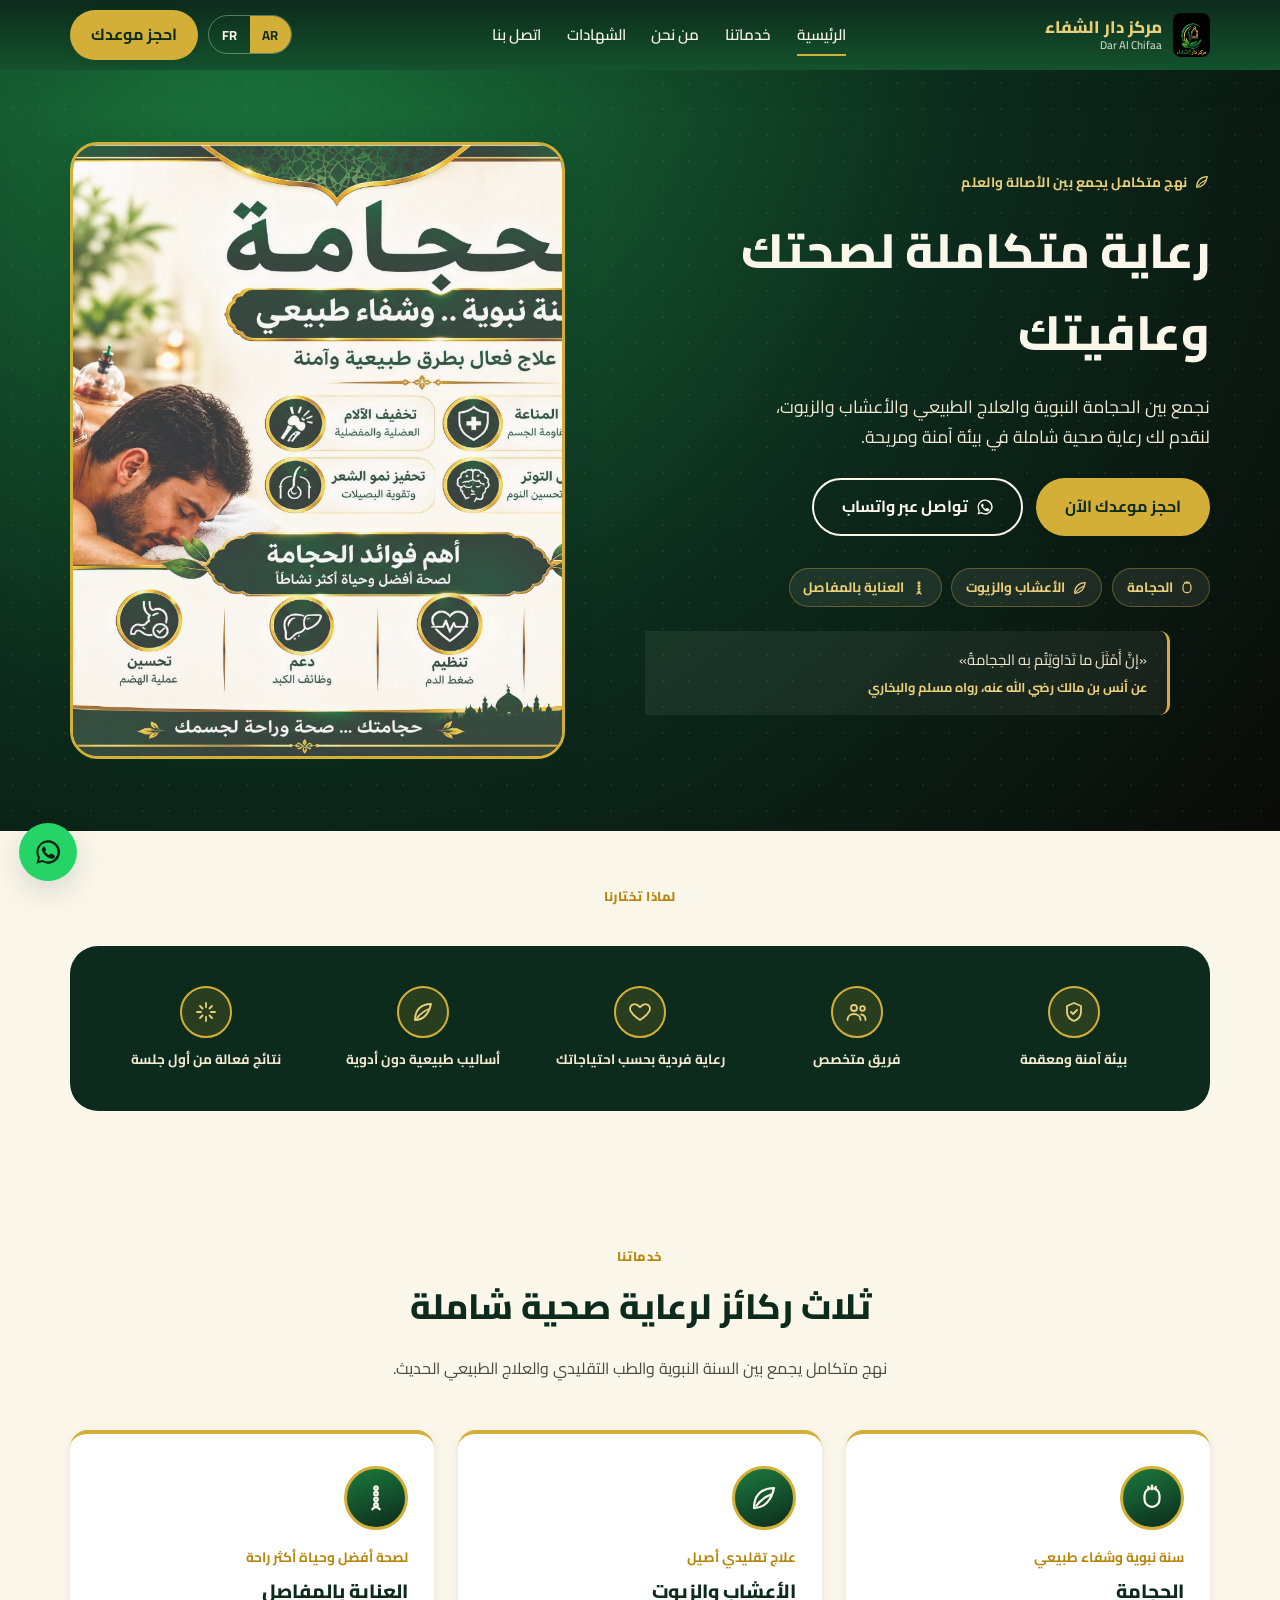
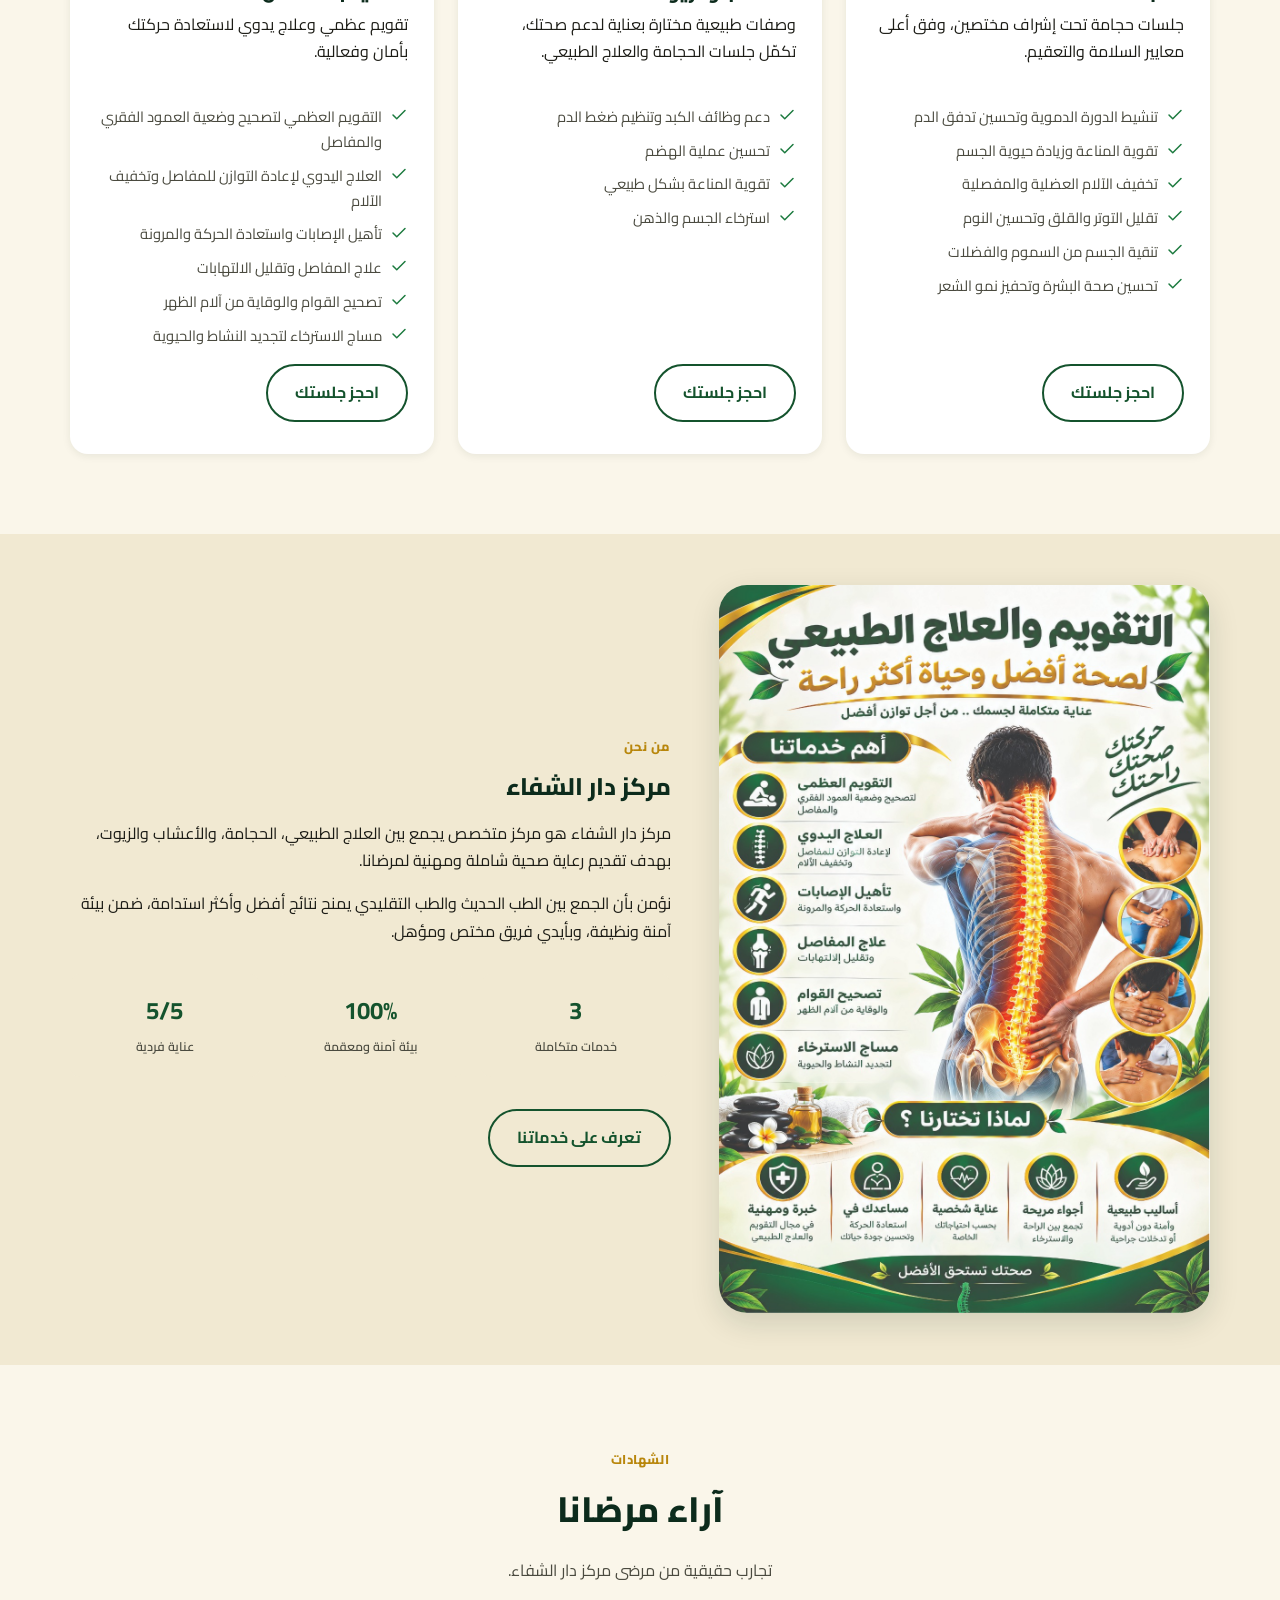
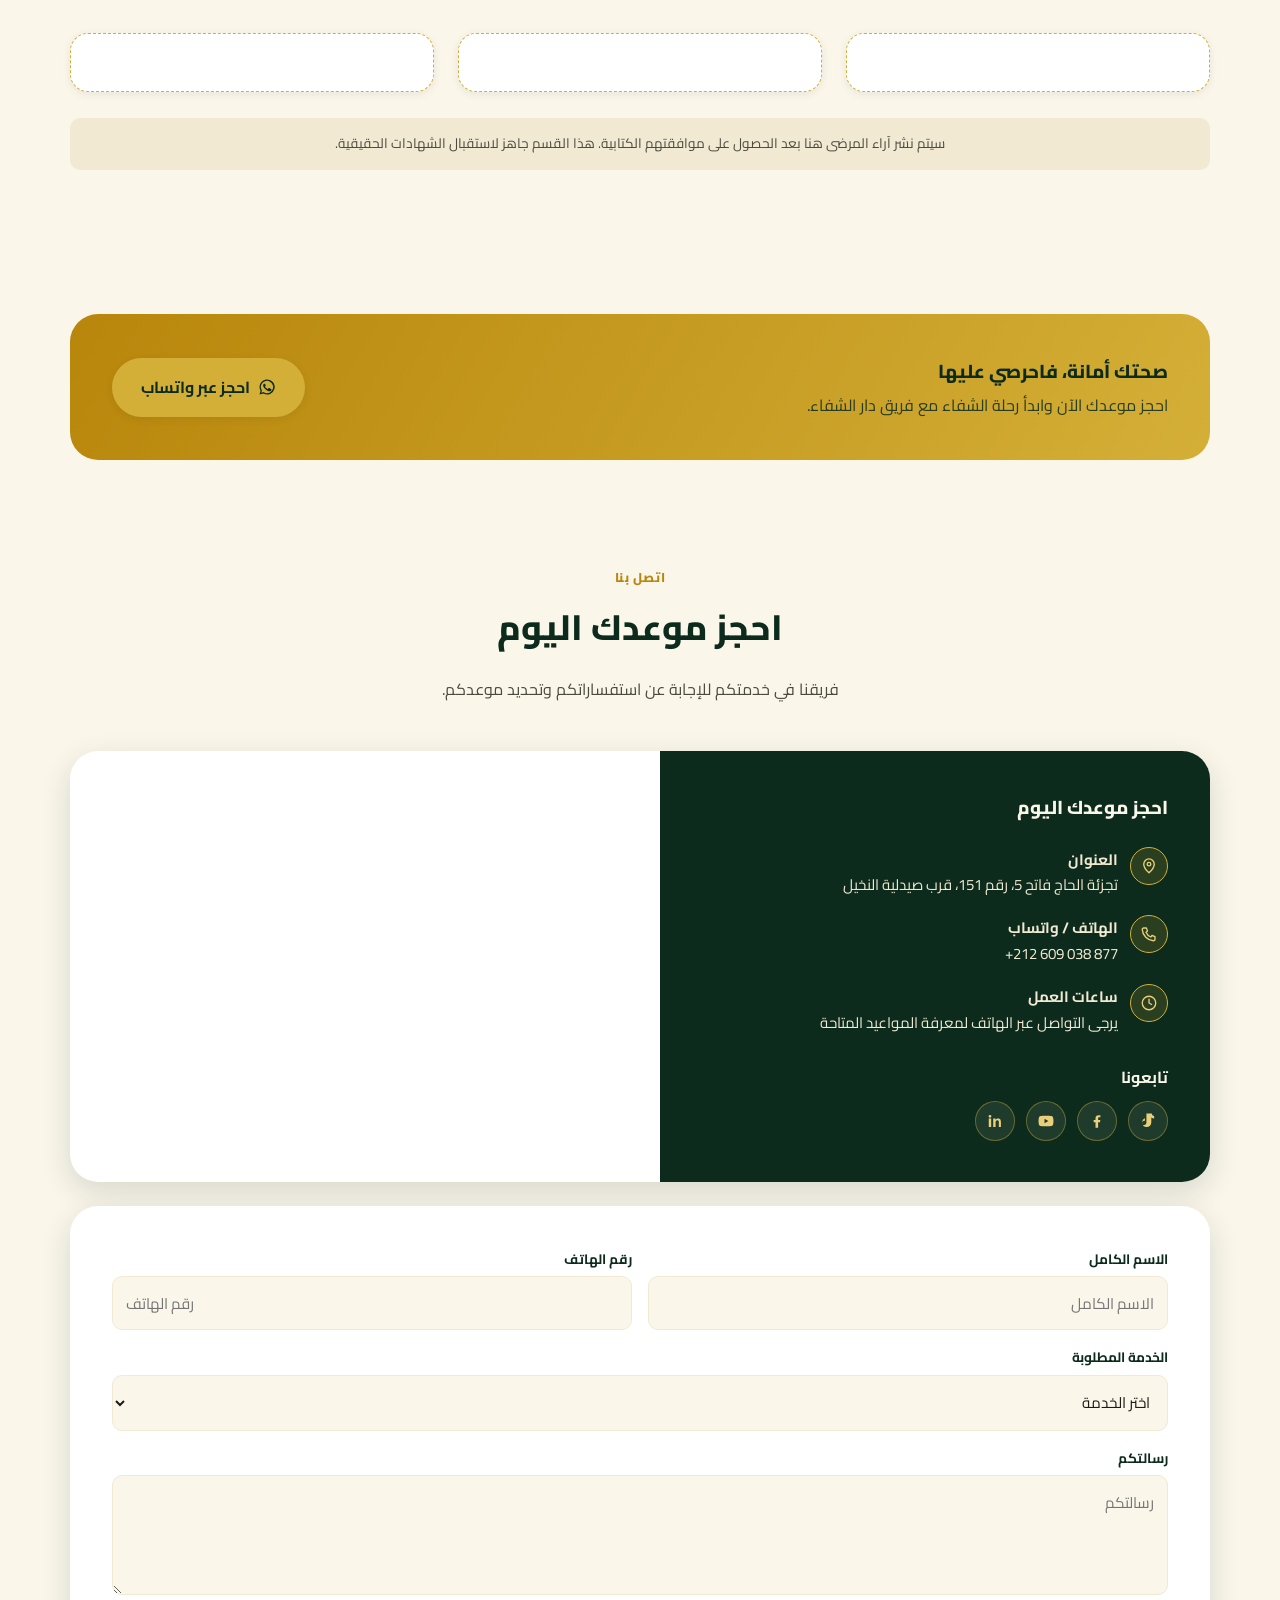
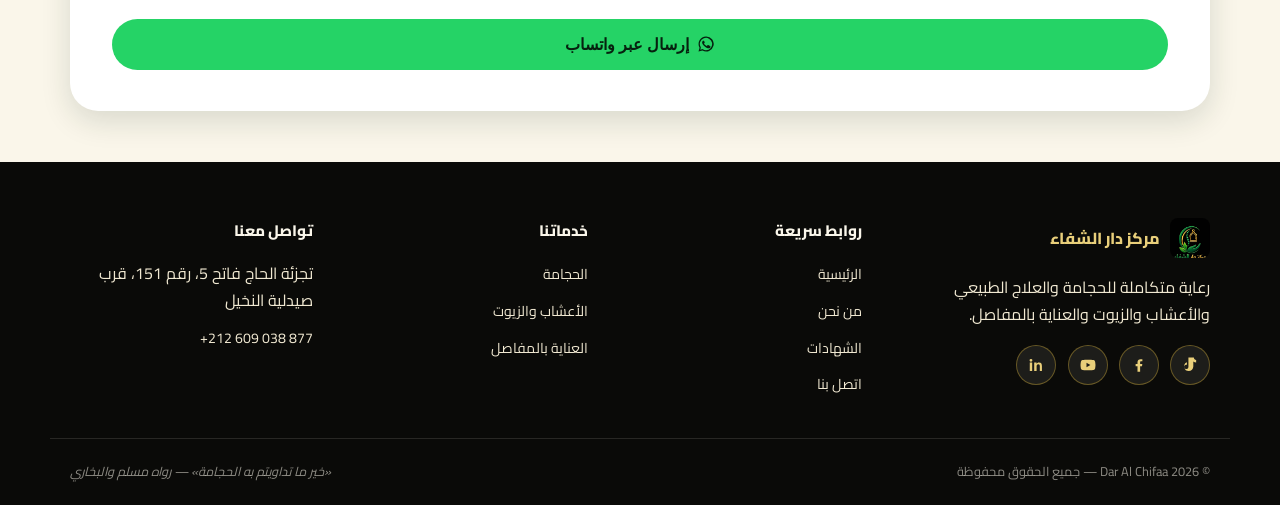
==== index.html @ 3cba0235 "Site vitrine Dar Al Chifaa — v1 bilingue AR/FR - index.html : page unique, AR par défaut (RTL) / FR " ====
<!doctype html>
<html lang="ar" dir="rtl">
<head>
<meta charset="UTF-8">
<meta name="viewport" content="width=device-width, initial-scale=1">
<title>مركز دار الشفاء | حجامة، علاج طبيعي، أعشاب وزيوت</title>
<meta name="description" content="مركز دار الشفاء – رعاية متكاملة للحجامة والعلاج الطبيعي والأعشاب والزيوت والعناية بالمفاصل. احجز موعدك اليوم.">
<meta name="theme-color" content="#0c2b1c">
<link rel="canonical" href="https://dar-alchifaa.ma/">
<link rel="icon" type="image/png" href="assets/img/logo-icon.png">
<link rel="apple-touch-icon" href="assets/img/logo-icon.png">

<!-- Open Graph -->
<meta property="og:type" content="business.business">
<meta property="og:title" content="مركز دار الشفاء | Centre Dar Al Chifaa">
<meta property="og:description" content="حجامة، علاج طبيعي، أعشاب وزيوت، عناية بالمفاصل — Hijama, thérapie naturelle, herbes & huiles, soin des articulations.">
<meta property="og:image" content="https://dar-alchifaa.ma/assets/img/logo-dar-alchifaa.png">
<meta property="og:url" content="https://dar-alchifaa.ma/">
<meta property="og:locale" content="ar_MA">
<meta property="og:locale:alternate" content="fr_MA">

<link rel="preconnect" href="https://fonts.googleapis.com">
<link rel="preconnect" href="https://fonts.gstatic.com" crossorigin>
<link href="https://fonts.googleapis.com/css2?family=Cairo:wght@500;600;700;800&family=Tajawal:wght@500;700;800&family=Poppins:wght@500;600;700;800&display=swap" rel="stylesheet">

<link rel="stylesheet" href="assets/css/style.css">
</head>
<body>

<!-- Sprite d'icônes SVG (utilisées via <use>) -->
<svg width="0" height="0" style="position:absolute" aria-hidden="true">
  <defs>
    <symbol id="ic-leaf" viewBox="0 0 24 24" fill="none" stroke="currentColor" stroke-width="1.8" stroke-linecap="round" stroke-linejoin="round"><path d="M4 20c8 0 14-6 16-16C10 4 4 10 4 20Z"/><path d="M6 18c3-4 7-7 12-9"/></symbol>
    <symbol id="ic-cup" viewBox="0 0 24 24" fill="none" stroke="currentColor" stroke-width="1.8" stroke-linecap="round" stroke-linejoin="round"><path d="M6 10a6 6 0 0 1 12 0v3a6 6 0 0 1-12 0v-3Z"/><path d="M9 3v2M15 3v2M12 2v3"/></symbol>
    <symbol id="ic-spine" viewBox="0 0 24 24" fill="none" stroke="currentColor" stroke-width="1.8" stroke-linecap="round"><circle cx="12" cy="4" r="1.4"/><circle cx="12" cy="8.5" r="1.4"/><circle cx="12" cy="13" r="1.4"/><circle cx="12" cy="17.5" r="1.4"/><path d="M9 21c1-1.2 2-1.7 3-1.7s2 .5 3 1.7"/></symbol>
    <symbol id="ic-shield" viewBox="0 0 24 24" fill="none" stroke="currentColor" stroke-width="1.8" stroke-linecap="round" stroke-linejoin="round"><path d="M12 3l7 3v6c0 4.5-3 7.5-7 9-4-1.5-7-4.5-7-9V6l7-3Z"/><path d="M9 12l2 2 4-4"/></symbol>
    <symbol id="ic-team" viewBox="0 0 24 24" fill="none" stroke="currentColor" stroke-width="1.8" stroke-linecap="round" stroke-linejoin="round"><circle cx="9" cy="8" r="3"/><path d="M2.5 20c0-3.6 2.9-6 6.5-6s6.5 2.4 6.5 6"/><circle cx="17.5" cy="8.5" r="2.3"/><path d="M16 14.3c2.8.4 4.5 2.4 4.5 5.7"/></symbol>
    <symbol id="ic-heart" viewBox="0 0 24 24" fill="none" stroke="currentColor" stroke-width="1.8" stroke-linecap="round" stroke-linejoin="round"><path d="M12 20s-7-4.4-9.3-8.8C1.2 8 2.6 4.8 6 4.2c2-.4 3.7.6 6 3 2.3-2.4 4-3.4 6-3 3.4.6 4.8 3.8 3.3 7-2.3 4.4-9.3 8.8-9.3 8.8Z"/></symbol>
    <symbol id="ic-spark" viewBox="0 0 24 24" fill="none" stroke="currentColor" stroke-width="1.8" stroke-linecap="round" stroke-linejoin="round"><path d="M12 3v4M12 17v4M3 12h4M17 12h4M6 6l2.5 2.5M15.5 15.5 18 18M18 6l-2.5 2.5M8.5 15.5 6 18"/></symbol>
    <symbol id="ic-pin" viewBox="0 0 24 24" fill="none" stroke="currentColor" stroke-width="1.8" stroke-linecap="round" stroke-linejoin="round"><path d="M12 21s7-6.3 7-11.5A7 7 0 0 0 5 9.5C5 14.7 12 21 12 21Z"/><circle cx="12" cy="9.5" r="2.4"/></symbol>
    <symbol id="ic-phone" viewBox="0 0 24 24" fill="none" stroke="currentColor" stroke-width="1.8" stroke-linecap="round" stroke-linejoin="round"><path d="M5 4h3.5l1.5 4-2 1.6a12 12 0 0 0 6.4 6.4l1.6-2 4 1.5V19a2 2 0 0 1-2.2 2C10 20.5 3.5 14 3 6.2A2 2 0 0 1 5 4Z"/></symbol>
    <symbol id="ic-clock" viewBox="0 0 24 24" fill="none" stroke="currentColor" stroke-width="1.8" stroke-linecap="round" stroke-linejoin="round"><circle cx="12" cy="12" r="9"/><path d="M12 7v5l3.5 2"/></symbol>
    <symbol id="ic-check" viewBox="0 0 24 24" fill="none" stroke="currentColor" stroke-width="2" stroke-linecap="round" stroke-linejoin="round"><path d="M20 6 9 17l-5-5"/></symbol>
    <symbol id="ic-whatsapp" viewBox="0 0 24 24" fill="currentColor"><path d="M12 2a10 10 0 0 0-8.6 15L2 22l5.2-1.4A10 10 0 1 0 12 2Zm0 18.2a8.1 8.1 0 0 1-4.2-1.2l-.3-.2-3.1.8.8-3-.2-.3A8.2 8.2 0 1 1 12 20.2Zm4.5-6.1c-.2-.1-1.5-.7-1.7-.8-.2-.1-.4-.1-.6.1-.2.2-.7.8-.8 1-.2.2-.3.2-.5.1a6.7 6.7 0 0 1-2-1.2 7.4 7.4 0 0 1-1.4-1.7c-.1-.2 0-.4.1-.5l.4-.4.3-.4c.1-.1.1-.3 0-.4-.1-.1-.6-1.4-.8-1.9-.2-.5-.4-.4-.6-.4h-.5c-.2 0-.5.1-.7.3-.2.2-.9.9-.9 2.2s1 2.6 1.1 2.7c.1.2 2 3 4.7 4.2.7.3 1.2.5 1.6.6.7.2 1.3.2 1.8.1.5-.1 1.5-.6 1.8-1.2.2-.6.2-1.1.2-1.2-.1-.1-.3-.2-.5-.3Z"/></symbol>
    <symbol id="ic-tiktok" viewBox="0 0 24 24" fill="currentColor"><path d="M14 2h3.1c.2 1.7 1.4 3.1 3.1 3.4v3.1c-1.4 0-2.7-.4-3.8-1.2v6.6c0 3.3-2.7 6-6 6a6 6 0 0 1-2.5-11.5v3.4a2.8 2.8 0 1 0 2 2.7V2Z"/></symbol>
    <symbol id="ic-facebook" viewBox="0 0 24 24" fill="currentColor"><path d="M13.5 21v-7.5H16l.4-3H13.5V8.4c0-.9.2-1.5 1.5-1.5H16.5V4.3C16.2 4.3 15.2 4.2 14 4.2c-2.4 0-4 1.5-4 4.2V10.5H7.5v3H10V21h3.5Z"/></symbol>
    <symbol id="ic-youtube" viewBox="0 0 24 24" fill="currentColor"><path d="M21.5 7.5a3 3 0 0 0-2.1-2.1C17.6 5 12 5 12 5s-5.6 0-7.4.4A3 3 0 0 0 2.5 7.5 31 31 0 0 0 2 12a31 31 0 0 0 .5 4.5 3 3 0 0 0 2.1 2.1C6.4 19 12 19 12 19s5.6 0 7.4-.4a3 3 0 0 0 2.1-2.1A31 31 0 0 0 22 12a31 31 0 0 0-.5-4.5ZM10 15V9l5.2 3-5.2 3Z"/></symbol>
    <symbol id="ic-linkedin" viewBox="0 0 24 24" fill="currentColor"><path d="M6.9 8.6H3.7V20h3.2V8.6ZM5.3 3.9a1.9 1.9 0 1 0 0 3.8 1.9 1.9 0 0 0 0-3.8ZM20.3 20h-3.2v-5.9c0-1.4 0-3.2-2-3.2s-2.3 1.5-2.3 3.1V20H9.6V8.6h3.1v1.6h.1c.4-.8 1.5-1.7 3.1-1.7 3.4 0 4 2.2 4 5.1V20Z"/></symbol>
  </defs>
</svg>

<header class="site-header">
  <div class="container header-inner">
    <a class="brand" href="#home">
      <img src="assets/img/logo-dar-alchifaa.png" alt="مركز دار الشفاء — Dar Al Chifaa" width="44" height="44" style="object-fit:cover">
      <span class="brand-name">مركز دار الشفاء<small>Dar Al Chifaa</small></span>
    </a>

    <nav class="main-nav" id="main-nav">
      <a href="#home" data-i18n="nav.home">الرئيسية</a>
      <a href="#services" data-i18n="nav.services">خدماتنا</a>
      <a href="#about" data-i18n="nav.about">من نحن</a>
      <a href="#testimonials" data-i18n="nav.testimonials">الشهادات</a>
      <a href="#contact" data-i18n="nav.contact">اتصل بنا</a>
    </nav>

    <div class="header-actions">
      <div class="lang-switch" role="group" aria-label="Language / اللغة">
        <button type="button" data-lang="ar">AR</button>
        <button type="button" data-lang="fr">FR</button>
      </div>
      <a class="btn btn-primary" style="padding:.6em 1.2em" href="#contact" data-i18n="nav.book">احجز موعدك</a>
      <button class="nav-toggle" id="nav-toggle" aria-label="Menu" aria-expanded="false" aria-controls="main-nav">☰</button>
    </div>
  </div>
</header>

<main>

  <!-- ============ HERO ============ -->
  <section id="home" class="hero">
    <div class="container hero-grid">
      <div>
        <span class="hero-eyebrow">
          <svg width="16" height="16"><use href="#ic-leaf"/></svg>
          <span data-i18n="hero.eyebrow">نهج متكامل يجمع بين الأصالة والعلم</span>
        </span>
        <h1 data-i18n="hero.title">رعاية متكاملة لصحتك وعافيتك</h1>
        <p class="lede" data-i18n="hero.lede">نجمع بين الحجامة النبوية والعلاج الطبيعي والأعشاب والزيوت، لنقدم لك رعاية صحية شاملة في بيئة آمنة ومريحة.</p>

        <div class="hero-cta">
          <a class="btn btn-primary" href="#contact" data-i18n="hero.cta.book">احجز موعدك الآن</a>
          <a class="btn btn-outline" href="https://wa.me/212609038877" target="_blank" rel="noopener">
            <svg width="18" height="18"><use href="#ic-whatsapp"/></svg>
            <span data-i18n="hero.cta.whatsapp">تواصل عبر واتساب</span>
          </a>
        </div>

        <div class="hero-pillars">
          <a class="pillar-chip" href="#service-hijama"><svg width="16" height="16"><use href="#ic-cup"/></svg><span data-i18n="hero.pillar1">الحجامة</span></a>
          <a class="pillar-chip" href="#service-herbs"><svg width="16" height="16"><use href="#ic-leaf"/></svg><span data-i18n="hero.pillar2">الأعشاب والزيوت</span></a>
          <a class="pillar-chip" href="#service-joints"><svg width="16" height="16"><use href="#ic-spine"/></svg><span data-i18n="hero.pillar3">العناية بالمفاصل</span></a>
        </div>

        <blockquote class="hero-quote reveal">
          <span data-i18n="hero.quote">«إنَّ أَمْثَلَ ما تَدَاوَيْتُم به الحِجامةُ»</span>
          <cite data-i18n="hero.quote.cite">عن أنس بن مالك رضي الله عنه، رواه مسلم والبخاري</cite>
        </blockquote>
      </div>

      <div class="hero-media reveal">
        <img src="assets/img/hero-hijama.jpg" alt="جلسة حجامة في مركز دار الشفاء">
      </div>
    </div>
  </section>

  <!-- ============ VALEURS / POURQUOI NOUS CHOISIR ============ -->
  <section class="section-tight">
    <div class="container">
      <div class="section-head reveal" style="margin-bottom:1.8rem">
        <span class="eyebrow" data-i18n="values.title">لماذا تختارنا</span>
      </div>
      <div class="values-strip reveal">
        <div class="value-item"><span class="ic"><svg width="24" height="24"><use href="#ic-shield"/></svg></span><span data-i18n="values.1">بيئة آمنة ومعقمة</span></div>
        <div class="value-item"><span class="ic"><svg width="24" height="24"><use href="#ic-team"/></svg></span><span data-i18n="values.2">فريق متخصص</span></div>
        <div class="value-item"><span class="ic"><svg width="24" height="24"><use href="#ic-heart"/></svg></span><span data-i18n="values.3">رعاية فردية بحسب احتياجاتك</span></div>
        <div class="value-item"><span class="ic"><svg width="24" height="24"><use href="#ic-leaf"/></svg></span><span data-i18n="values.4">أساليب طبيعية دون أدوية</span></div>
        <div class="value-item"><span class="ic"><svg width="24" height="24"><use href="#ic-spark"/></svg></span><span data-i18n="values.5">نتائج فعالة من أول جلسة</span></div>
      </div>
    </div>
  </section>

  <!-- ============ SERVICES / 3 PILIERS ============ -->
  <section id="services">
    <div class="container">
      <div class="section-head reveal">
        <span class="eyebrow" data-i18n="services.eyebrow">خدماتنا</span>
        <h2 data-i18n="services.title">ثلاث ركائز لرعاية صحية شاملة</h2>
        <p data-i18n="services.lede">نهج متكامل يجمع بين السنة النبوية والطب التقليدي والعلاج الطبيعي الحديث.</p>
      </div>

      <div class="pillars-grid">
        <!-- Hijama -->
        <article class="pillar-card reveal" id="service-hijama">
          <span class="pillar-icon"><svg width="30" height="30"><use href="#ic-cup"/></svg></span>
          <div>
            <div class="pillar-tagline" data-i18n="service.hijama.tagline">سنة نبوية وشفاء طبيعي</div>
            <h3 data-i18n="service.hijama.title">الحجامة</h3>
            <p data-i18n="service.hijama.desc">جلسات حجامة تحت إشراف مختصين، وفق أعلى معايير السلامة والتعقيم.</p>
          </div>
          <ul class="benefit-list">
            <li><svg><use href="#ic-check"/></svg><span data-i18n="service.hijama.b1">تنشيط الدورة الدموية وتحسين تدفق الدم</span></li>
            <li><svg><use href="#ic-check"/></svg><span data-i18n="service.hijama.b2">تقوية المناعة وزيادة حيوية الجسم</span></li>
            <li><svg><use href="#ic-check"/></svg><span data-i18n="service.hijama.b3">تخفيف الآلام العضلية والمفصلية</span></li>
            <li><svg><use href="#ic-check"/></svg><span data-i18n="service.hijama.b4">تقليل التوتر والقلق وتحسين النوم</span></li>
            <li><svg><use href="#ic-check"/></svg><span data-i18n="service.hijama.b5">تنقية الجسم من السموم والفضلات</span></li>
            <li><svg><use href="#ic-check"/></svg><span data-i18n="service.hijama.b6">تحسين صحة البشرة وتحفيز نمو الشعر</span></li>
          </ul>
          <a class="btn btn-outline-dark" href="#contact" data-i18n="service.cta">احجز جلستك</a>
        </article>

        <!-- Herbes & huiles -->
        <article class="pillar-card reveal" id="service-herbs">
          <span class="pillar-icon"><svg width="30" height="30"><use href="#ic-leaf"/></svg></span>
          <div>
            <div class="pillar-tagline" data-i18n="service.herbs.tagline">علاج تقليدي أصيل</div>
            <h3 data-i18n="service.herbs.title">الأعشاب والزيوت</h3>
            <p data-i18n="service.herbs.desc">وصفات طبيعية مختارة بعناية لدعم صحتك، تكمّل جلسات الحجامة والعلاج الطبيعي.</p>
          </div>
          <ul class="benefit-list">
            <li><svg><use href="#ic-check"/></svg><span data-i18n="service.herbs.b1">دعم وظائف الكبد وتنظيم ضغط الدم</span></li>
            <li><svg><use href="#ic-check"/></svg><span data-i18n="service.herbs.b2">تحسين عملية الهضم</span></li>
            <li><svg><use href="#ic-check"/></svg><span data-i18n="service.herbs.b3">تقوية المناعة بشكل طبيعي</span></li>
            <li><svg><use href="#ic-check"/></svg><span data-i18n="service.herbs.b4">استرخاء الجسم والذهن</span></li>
          </ul>
          <a class="btn btn-outline-dark" href="#contact" data-i18n="service.cta">احجز جلستك</a>
        </article>

        <!-- Soin des articulations -->
        <article class="pillar-card reveal" id="service-joints">
          <span class="pillar-icon"><svg width="30" height="30"><use href="#ic-spine"/></svg></span>
          <div>
            <div class="pillar-tagline" data-i18n="service.joints.tagline">لصحة أفضل وحياة أكثر راحة</div>
            <h3 data-i18n="service.joints.title">العناية بالمفاصل</h3>
            <p data-i18n="service.joints.desc">تقويم عظمي وعلاج يدوي لاستعادة حركتك بأمان وفعالية.</p>
          </div>
          <ul class="benefit-list">
            <li><svg><use href="#ic-check"/></svg><span data-i18n="service.joints.b1">التقويم العظمي لتصحيح وضعية العمود الفقري والمفاصل</span></li>
            <li><svg><use href="#ic-check"/></svg><span data-i18n="service.joints.b2">العلاج اليدوي لإعادة التوازن للمفاصل وتخفيف الآلام</span></li>
            <li><svg><use href="#ic-check"/></svg><span data-i18n="service.joints.b3">تأهيل الإصابات واستعادة الحركة والمرونة</span></li>
            <li><svg><use href="#ic-check"/></svg><span data-i18n="service.joints.b4">علاج المفاصل وتقليل الالتهابات</span></li>
            <li><svg><use href="#ic-check"/></svg><span data-i18n="service.joints.b5">تصحيح القوام والوقاية من آلام الظهر</span></li>
            <li><svg><use href="#ic-check"/></svg><span data-i18n="service.joints.b6">مساج الاسترخاء لتجديد النشاط والحيوية</span></li>
          </ul>
          <a class="btn btn-outline-dark" href="#contact" data-i18n="service.cta">احجز جلستك</a>
        </article>
      </div>
    </div>
  </section>

  <!-- ============ À PROPOS ============ -->
  <section id="about" class="section-tight" style="background:var(--c-cream-dark)">
    <div class="container about-grid">
      <div class="about-media reveal">
        <img src="assets/img/articulations-services.jpg" alt="خدمات العلاج الطبيعي والتقويم في مركز دار الشفاء">
      </div>
      <div class="reveal">
        <span class="eyebrow" data-i18n="about.eyebrow">من نحن</span>
        <h2 data-i18n="about.title">مركز دار الشفاء</h2>
        <p data-i18n="about.p1">مركز دار الشفاء هو مركز متخصص يجمع بين العلاج الطبيعي، الحجامة، والأعشاب والزيوت، بهدف تقديم رعاية صحية شاملة ومهنية لمرضانا.</p>
        <p data-i18n="about.p2">نؤمن بأن الجمع بين الطب الحديث والطب التقليدي يمنح نتائج أفضل وأكثر استدامة، ضمن بيئة آمنة ونظيفة، وبأيدي فريق مختص ومؤهل.</p>
        <div class="about-stats">
          <div class="stat"><b data-i18n="about.stat1.n">3</b><span data-i18n="about.stat1.l">خدمات متكاملة</span></div>
          <div class="stat"><b data-i18n="about.stat2.n">100%</b><span data-i18n="about.stat2.l">بيئة آمنة ومعقمة</span></div>
          <div class="stat"><b data-i18n="about.stat3.n">5/5</b><span data-i18n="about.stat3.l">عناية فردية</span></div>
        </div>
        <a class="btn btn-outline-dark mt-2" href="#services" data-i18n="about.cta">تعرف على خدماتنا</a>
      </div>
    </div>
  </section>

  <!-- ============ TÉMOIGNAGES ============ -->
  <section id="testimonials">
    <div class="container">
      <div class="section-head reveal">
        <span class="eyebrow" data-i18n="testimonials.eyebrow">الشهادات</span>
        <h2 data-i18n="testimonials.title">آراء مرضانا</h2>
        <p data-i18n="testimonials.lede">تجارب حقيقية من مرضى مركز دار الشفاء.</p>
      </div>
      <div class="testimonials-grid">
        <div class="testimonial-card reveal" style="border:1.5px dashed var(--c-gold-500)"></div>
        <div class="testimonial-card reveal" style="border:1.5px dashed var(--c-gold-500)"></div>
        <div class="testimonial-card reveal" style="border:1.5px dashed var(--c-gold-500)"></div>
      </div>
      <p class="testimonial-note reveal" data-i18n="testimonials.note">سيتم نشر آراء المرضى هنا بعد الحصول على موافقتهم الكتابية. هذا القسم جاهز لاستقبال الشهادات الحقيقية.</p>
    </div>
  </section>

  <!-- ============ CTA BAND ============ -->
  <section class="section-tight">
    <div class="container">
      <div class="cta-band reveal">
        <div>
          <h3 data-i18n="cta.title">صحتك أمانة، فاحرصي عليها</h3>
          <p data-i18n="cta.lede">احجز موعدك الآن وابدأ رحلة الشفاء مع فريق دار الشفاء.</p>
        </div>
        <a class="btn btn-primary" href="https://wa.me/212609038877" target="_blank" rel="noopener">
          <svg width="18" height="18"><use href="#ic-whatsapp"/></svg>
          <span data-i18n="cta.button">احجز عبر واتساب</span>
        </a>
      </div>
    </div>
  </section>

  <!-- ============ CONTACT ============ -->
  <section id="contact" class="section-tight">
    <div class="container">
      <div class="section-head reveal">
        <span class="eyebrow" data-i18n="contact.eyebrow">اتصل بنا</span>
        <h2 data-i18n="contact.title">احجز موعدك اليوم</h2>
        <p data-i18n="contact.lede">فريقنا في خدمتكم للإجابة عن استفساراتكم وتحديد موعدكم.</p>
      </div>

      <div class="contact-wrap reveal">
        <div class="contact-info">
          <h3 data-i18n="contact.title">احجز موعدك اليوم</h3>
          <ul class="contact-list">
            <li>
              <span class="ic"><svg width="18" height="18"><use href="#ic-pin"/></svg></span>
              <span>
                <strong data-i18n="contact.address.label">العنوان</strong><br>
                <span data-i18n="contact.address.value">تجزئة الحاج فاتح 5، رقم 151، قرب صيدلية النخيل</span>
              </span>
            </li>
            <li>
              <span class="ic"><svg width="18" height="18"><use href="#ic-phone"/></svg></span>
              <span>
                <strong data-i18n="contact.phone.label">الهاتف / واتساب</strong><br>
                <a href="tel:+212609038877" dir="ltr" style="display:inline-block">+212 609 038 877</a>
              </span>
            </li>
            <li>
              <span class="ic"><svg width="18" height="18"><use href="#ic-clock"/></svg></span>
              <span>
                <strong data-i18n="contact.hours.label">ساعات العمل</strong><br>
                <span data-i18n="contact.hours.value">يرجى التواصل عبر الهاتف لمعرفة المواعيد المتاحة</span>
              </span>
            </li>
          </ul>
          <strong data-i18n="contact.follow" style="display:block;margin-bottom:.6em;color:var(--c-cream)">تابعونا</strong>
          <div class="social-row">
            <a href="#" aria-label="TikTok"><svg width="18" height="18"><use href="#ic-tiktok"/></svg></a>
            <a href="#" aria-label="Facebook"><svg width="18" height="18"><use href="#ic-facebook"/></svg></a>
            <a href="#" aria-label="YouTube"><svg width="18" height="18"><use href="#ic-youtube"/></svg></a>
            <a href="#" aria-label="LinkedIn"><svg width="18" height="18"><use href="#ic-linkedin"/></svg></a>
          </div>
        </div>

        <div class="contact-map">
          <iframe
            title="Dar Al Chifaa — carte"
            src="https://www.google.com/maps?q=%D8%AA%D8%AC%D8%B2%D8%A6%D8%A9%20%D8%A7%D9%84%D8%AD%D8%A7%D8%AC%20%D9%81%D8%A7%D8%AA%D8%AD%205%2C%20151%2C%20%D9%82%D8%B1%D8%A8%20%D8%B5%D9%8A%D8%AF%D9%84%D9%8A%D8%A9%20%D8%A7%D9%84%D9%86%D8%AE%D9%8A%D9%84&output=embed"
            loading="lazy" referrerpolicy="no-referrer-when-downgrade"></iframe>
        </div>
      </div>

      <div class="contact-wrap reveal" style="margin-top:1.5rem;grid-template-columns:1fr">
        <form class="contact-form" id="contact-form">
          <div class="form-row two">
            <div>
              <label data-i18n="contact.form.name">الاسم الكامل</label>
              <input type="text" name="name" required data-i18n-attr='{"placeholder":"contact.form.name"}'>
            </div>
            <div>
              <label data-i18n="contact.form.phone">رقم الهاتف</label>
              <input type="tel" name="phone" required data-i18n-attr='{"placeholder":"contact.form.phone"}'>
            </div>
          </div>
          <div class="form-row">
            <div>
              <label data-i18n="contact.form.service">الخدمة المطلوبة</label>
              <select name="service">
                <option value="" data-i18n="contact.form.service.opt0">اختر الخدمة</option>
                <option value="hijama" data-i18n="contact.form.service.opt1">الحجامة</option>
                <option value="herbs" data-i18n="contact.form.service.opt2">الأعشاب والزيوت</option>
                <option value="joints" data-i18n="contact.form.service.opt3">العناية بالمفاصل</option>
              </select>
            </div>
          </div>
          <div class="form-row">
            <div>
              <label data-i18n="contact.form.message">رسالتكم</label>
              <textarea name="message" data-i18n-attr='{"placeholder":"contact.form.message"}'></textarea>
            </div>
          </div>
          <button type="submit" class="btn btn-whatsapp btn-block">
            <svg width="18" height="18"><use href="#ic-whatsapp"/></svg>
            <span data-i18n="contact.form.submit">إرسال عبر واتساب</span>
          </button>
        </form>
      </div>
    </div>
  </section>

</main>

<footer class="site-footer">
  <div class="container footer-grid">
    <div>
      <div class="footer-brand">
        <img src="assets/img/logo-dar-alchifaa.png" alt="مركز دار الشفاء" width="40" height="40" style="object-fit:cover;border-radius:8px">
        <span data-i18n="footer.about.title">مركز دار الشفاء</span>
      </div>
      <p data-i18n="footer.about.text">رعاية متكاملة للحجامة والعلاج الطبيعي والأعشاب والزيوت والعناية بالمفاصل.</p>
      <div class="social-row">
        <a href="#" aria-label="TikTok"><svg width="18" height="18"><use href="#ic-tiktok"/></svg></a>
        <a href="#" aria-label="Facebook"><svg width="18" height="18"><use href="#ic-facebook"/></svg></a>
        <a href="#" aria-label="YouTube"><svg width="18" height="18"><use href="#ic-youtube"/></svg></a>
        <a href="#" aria-label="LinkedIn"><svg width="18" height="18"><use href="#ic-linkedin"/></svg></a>
      </div>
    </div>
    <div class="footer-col">
      <h4 data-i18n="footer.links.title">روابط سريعة</h4>
      <ul>
        <li><a href="#home" data-i18n="nav.home">الرئيسية</a></li>
        <li><a href="#about" data-i18n="nav.about">من نحن</a></li>
        <li><a href="#testimonials" data-i18n="nav.testimonials">الشهادات</a></li>
        <li><a href="#contact" data-i18n="nav.contact">اتصل بنا</a></li>
      </ul>
    </div>
    <div class="footer-col">
      <h4 data-i18n="footer.services.title">خدماتنا</h4>
      <ul>
        <li><a href="#service-hijama" data-i18n="service.hijama.title">الحجامة</a></li>
        <li><a href="#service-herbs" data-i18n="service.herbs.title">الأعشاب والزيوت</a></li>
        <li><a href="#service-joints" data-i18n="service.joints.title">العناية بالمفاصل</a></li>
      </ul>
    </div>
    <div class="footer-col">
      <h4 data-i18n="footer.contact.title">تواصل معنا</h4>
      <ul>
        <li><span data-i18n="contact.address.value">تجزئة الحاج فاتح 5، رقم 151، قرب صيدلية النخيل</span></li>
        <li><a href="tel:+212609038877" dir="ltr">+212 609 038 877</a></li>
      </ul>
    </div>
  </div>
  <div class="container footer-bottom">
    <span>© <span id="current-year">2026</span> Dar Al Chifaa — <span data-i18n="footer.rights">جميع الحقوق محفوظة</span></span>
    <span data-i18n="footer.hadith" style="font-style:italic">«خير ما تداويتم به الحجامة» — رواه مسلم والبخاري</span>
  </div>
</footer>

<a class="wa-float" href="https://wa.me/212609038877" target="_blank" rel="noopener" aria-label="WhatsApp">
  <svg width="28" height="28"><use href="#ic-whatsapp"/></svg>
</a>

<script src="assets/js/i18n.js"></script>
<script src="assets/js/main.js"></script>
</body>
</html>
---- assets/css/style.css ----
/* =========================================================
   مركز دار الشفاء — Dar Al Chifaa — design system
   Vert foncé + doré + fond crème (charte du logo / carte de visite)
   ========================================================= */

:root{
  --c-green-900:#0c2b1c;
  --c-green-700:#14532d;
  --c-green-600:#1c7a3f;
  --c-green-500:#2f9e57;
  --c-gold-600:#b8860b;
  --c-gold-500:#d4af37;
  --c-gold-300:#e9cf7a;
  --c-cream:#faf6ea;
  --c-cream-dark:#f1e9d2;
  --c-ink:#1c1c16;
  --c-ink-soft:#4a4a3f;
  --c-white:#ffffff;
  --c-black:#0a0a08;

  --shadow-sm:0 2px 8px rgba(12,43,28,.08);
  --shadow-md:0 10px 30px rgba(12,43,28,.14);
  --radius-sm:10px;
  --radius-md:18px;
  --radius-lg:28px;

  --font-ar:'Cairo','Tajawal',system-ui,sans-serif;
  --font-fr:'Poppins','Inter',system-ui,sans-serif;

  --container:1180px;
}

*,*::before,*::after{box-sizing:border-box;min-width:0}
html{scroll-behavior:smooth}
html,body{overflow-x:hidden;width:100%}
body{
  margin:0;
  background:var(--c-cream);
  color:var(--c-ink);
  font-family:var(--font-ar);
  line-height:1.7;
  -webkit-font-smoothing:antialiased;
  overflow-wrap:break-word;
}
html[lang="fr"] body{font-family:var(--font-fr)}
img{max-width:100%;display:block}
a{color:inherit;text-decoration:none}
ul{margin:0;padding:0;list-style:none}
h1,h2,h3,h4{margin:0 0 .5em;font-weight:800;color:var(--c-green-900)}
p{margin:0 0 1em}
section{padding:5rem 0}
.section-tight{padding:3.2rem 0}
.container{width:100%;max-width:var(--container);margin-inline:auto;padding-inline:1.25rem}

/* RTL / LTR direction handled by [dir] on <html> */
[dir="ltr"] .icon-flip{transform:scaleX(-1)}

/* ---------- Buttons ---------- */
.btn{
  display:inline-flex;align-items:center;gap:.5em;
  padding:.85em 1.7em;border-radius:999px;
  font-weight:700;font-size:1rem;
  border:2px solid transparent;cursor:pointer;
  transition:transform .15s ease,box-shadow .15s ease,background .2s ease,color .2s ease;
  white-space:nowrap;
}
.btn:hover{transform:translateY(-2px)}
.btn-primary{background:var(--c-gold-500);color:var(--c-green-900);box-shadow:var(--shadow-sm)}
.btn-primary:hover{background:var(--c-gold-600);box-shadow:var(--shadow-md)}
.btn-outline{border-color:var(--c-cream);color:var(--c-cream)}
.btn-outline:hover{background:rgba(250,246,234,.12)}
.btn-outline-dark{border-color:var(--c-green-700);color:var(--c-green-700)}
.btn-outline-dark:hover{background:var(--c-green-700);color:var(--c-cream)}
.btn-whatsapp{background:#25D366;color:#06210f}
.btn-whatsapp:hover{background:#1ebe5a}
.btn-block{width:100%;justify-content:center}

/* ---------- Header ---------- */
.site-header{
  position:sticky;top:0;z-index:50;
  background:linear-gradient(180deg,var(--c-green-900),var(--c-green-700));
  box-shadow:var(--shadow-md);
}
.header-inner{display:flex;align-items:center;justify-content:space-between;gap:1rem;padding-block:.6rem}
.brand{display:flex;align-items:center;gap:.65rem;color:var(--c-cream)}
.brand img{height:44px;width:auto;border-radius:8px}
.brand-name{font-weight:800;font-size:1.05rem;line-height:1.25;color:var(--c-gold-300)}
.brand-name small{display:block;font-weight:600;font-size:.7rem;color:var(--c-cream);opacity:.8}

.main-nav{display:flex;align-items:center;gap:1.6rem}
.main-nav a{color:var(--c-cream);font-weight:600;font-size:.95rem;padding:.4rem 0;position:relative}
.main-nav a::after{
  content:"";position:absolute;inset-inline-start:0;bottom:-2px;height:2px;width:0;
  background:var(--c-gold-500);transition:width .2s ease;
}
.main-nav a:hover::after,.main-nav a.active::after{width:100%}

.header-actions{display:flex;align-items:center;gap:.6rem}
.lang-switch{display:flex;flex-shrink:0;border:1px solid rgba(250,246,234,.35);border-radius:999px;overflow:hidden}
.lang-switch button{
  background:transparent;border:0;color:var(--c-cream);
  font-family:inherit;font-weight:700;font-size:.82rem;white-space:nowrap;
  padding:.4rem .8rem;cursor:pointer;transition:background .2s ease,color .2s ease;
}
.lang-switch button.active{background:var(--c-gold-500);color:var(--c-green-900)}

.nav-toggle{
  display:none;background:transparent;border:0;color:var(--c-cream);
  font-size:1.6rem;cursor:pointer;line-height:1;padding:.2rem .3rem;
}

@media (max-width:560px){
  .header-actions .btn{display:none}
}

@media (max-width:900px){
  .main-nav{
    position:fixed;inset-inline-start:0;top:64px;width:100%;
    background:var(--c-green-900);
    flex-direction:column;align-items:stretch;gap:0;
    max-height:0;overflow:hidden;transition:max-height .3s ease;
    box-shadow:var(--shadow-md);
  }
  .main-nav.open{max-height:420px}
  .main-nav a{padding:1rem 1.25rem;border-top:1px solid rgba(250,246,234,.08)}
  .nav-toggle{display:block}
}

/* ---------- Hero ---------- */
.hero{
  position:relative;overflow:hidden;
  background:radial-gradient(circle at 20% -10%,var(--c-green-600) 0%,var(--c-green-900) 55%,var(--c-black) 100%);
  color:var(--c-cream);padding-block:4.5rem;
}
.hero::before{
  content:"";position:absolute;inset:0;
  background-image:radial-gradient(rgba(212,175,55,.18) 1.5px,transparent 1.5px);
  background-size:26px 26px;opacity:.5;pointer-events:none;
}
.hero-grid{position:relative;display:grid;grid-template-columns:1.1fr .9fr;gap:2.5rem;align-items:center}
.hero-eyebrow{
  display:inline-flex;align-items:center;gap:.5em;
  color:var(--c-gold-300);font-weight:700;font-size:.85rem;
  letter-spacing:.02em;margin-bottom:1rem;
}
.hero h1{color:var(--c-cream);font-size:clamp(1.9rem,4vw,3rem);margin-bottom:.4em}
.hero .lede{font-size:1.1rem;color:var(--c-cream-dark);max-width:46ch;margin-bottom:1.6rem}
.hero-cta{display:flex;flex-wrap:wrap;gap:.8rem;margin-bottom:2rem}
.hero-pillars{display:flex;flex-wrap:wrap;gap:.6rem}
.pillar-chip{
  display:flex;align-items:center;gap:.5em;
  background:rgba(250,246,234,.08);border:1px solid rgba(212,175,55,.35);
  border-radius:999px;padding:.5em 1em;font-size:.85rem;font-weight:700;color:var(--c-gold-300);
}
.hero-media{position:relative;border-radius:var(--radius-lg);overflow:hidden;box-shadow:var(--shadow-md);border:3px solid var(--c-gold-500)}
.hero-media img{aspect-ratio:4/5;object-fit:cover;width:100%}
.hero-quote{
  margin-top:1.5rem;padding:1rem 1.25rem;border-inline-start:3px solid var(--c-gold-500);
  background:rgba(250,246,234,.06);border-radius:0 var(--radius-sm) var(--radius-sm) 0;
  font-size:.92rem;color:var(--c-cream-dark);
}
.hero-quote cite{display:block;margin-top:.4em;color:var(--c-gold-300);font-style:normal;font-weight:700;font-size:.8rem}

@media (max-width:900px){
  .hero-grid{grid-template-columns:1fr}
  .hero-media{order:-1;max-width:320px;margin-inline:auto}
}

/* ---------- Section heads ---------- */
.section-head{max-width:720px;margin-inline:auto;text-align:center;margin-bottom:3rem}
.eyebrow{
  display:inline-block;color:var(--c-gold-600);font-weight:800;font-size:.8rem;
  letter-spacing:.04em;text-transform:uppercase;margin-bottom:.6rem;
}
html[lang="ar"] .eyebrow{text-transform:none}
.section-head h2{font-size:clamp(1.6rem,3vw,2.2rem)}
.section-head p{color:var(--c-ink-soft)}

/* ---------- Piliers / services ---------- */
.pillars-grid{display:grid;grid-template-columns:repeat(3,1fr);gap:1.5rem}
.pillar-card{
  background:var(--c-white);border-radius:var(--radius-md);
  padding:2rem 1.6rem;box-shadow:var(--shadow-sm);
  border-top:4px solid var(--c-gold-500);
  display:flex;flex-direction:column;gap:1rem;
}
.pillar-icon{
  width:64px;height:64px;border-radius:50%;
  background:linear-gradient(160deg,var(--c-green-600),var(--c-green-900));
  display:flex;align-items:center;justify-content:center;
  border:3px solid var(--c-gold-500);color:var(--c-cream);flex-shrink:0;
}
.pillar-icon svg{width:30px;height:30px}
.pillar-card h3{font-size:1.2rem;margin-bottom:.2em}
.pillar-card .pillar-tagline{color:var(--c-gold-600);font-weight:700;font-size:.85rem;margin-bottom:.4em}
.benefit-list{display:flex;flex-direction:column;gap:.55rem;margin-top:.4rem}
.benefit-list li{display:flex;align-items:flex-start;gap:.55em;font-size:.92rem;color:var(--c-ink-soft)}
.benefit-list li svg{width:18px;height:18px;flex-shrink:0;margin-top:.15em;color:var(--c-green-600)}
.pillar-card .btn{align-self:flex-start;margin-top:auto}

@media (max-width:960px){.pillars-grid{grid-template-columns:1fr}}

/* ---------- Why us / values strip ---------- */
.values-strip{
  background:var(--c-green-900);color:var(--c-cream);
  border-radius:var(--radius-lg);padding:2.5rem;
  display:grid;grid-template-columns:repeat(5,1fr);gap:1.5rem;
}
.value-item{text-align:center;display:flex;flex-direction:column;align-items:center;gap:.6rem}
.value-item .ic{
  width:52px;height:52px;border-radius:50%;background:rgba(212,175,55,.14);
  display:flex;align-items:center;justify-content:center;border:2px solid var(--c-gold-500);
}
.value-item .ic svg{width:24px;height:24px;color:var(--c-gold-300)}
.value-item span{font-size:.85rem;font-weight:700;color:var(--c-cream-dark)}
@media (max-width:900px){.values-strip{grid-template-columns:repeat(2,1fr)}}

/* ---------- About ---------- */
.about-grid{display:grid;grid-template-columns:.9fr 1.1fr;gap:3rem;align-items:center}
.about-media{border-radius:var(--radius-lg);overflow:hidden;box-shadow:var(--shadow-md)}
.about-stats{display:grid;grid-template-columns:repeat(3,1fr);gap:1rem;margin-top:1.8rem}
.stat{background:var(--c-cream-dark);border-radius:var(--radius-sm);padding:1.1rem;text-align:center}
.stat b{display:block;font-size:1.5rem;color:var(--c-green-700)}
.stat span{font-size:.78rem;color:var(--c-ink-soft);font-weight:600}
@media (max-width:900px){.about-grid{grid-template-columns:1fr}}

/* ---------- Testimonials ---------- */
.testimonials-grid{display:grid;grid-template-columns:repeat(3,1fr);gap:1.5rem}
.testimonial-card{
  background:var(--c-white);border-radius:var(--radius-md);padding:1.8rem;
  box-shadow:var(--shadow-sm);position:relative;
}
.testimonial-card .stars{color:var(--c-gold-500);font-size:.9rem;margin-bottom:.6rem;letter-spacing:.15em}
.testimonial-card p{color:var(--c-ink-soft);font-size:.94rem}
.testimonial-card footer{font-weight:700;color:var(--c-green-800,var(--c-green-700));font-size:.88rem}
.testimonial-note{
  margin-top:1.6rem;text-align:center;font-size:.85rem;color:var(--c-ink-soft);
  background:var(--c-cream-dark);border-radius:var(--radius-sm);padding:.9rem 1.2rem;
}
@media (max-width:960px){.testimonials-grid{grid-template-columns:1fr}}

/* ---------- Contact ---------- */
.contact-wrap{
  display:grid;grid-template-columns:1fr 1fr;gap:2.5rem;
  background:var(--c-white);border-radius:var(--radius-lg);
  box-shadow:var(--shadow-md);overflow:hidden;
}
.contact-info{padding:2.6rem;background:var(--c-green-900);color:var(--c-cream)}
.contact-info h3{color:var(--c-cream)}
.contact-list{display:flex;flex-direction:column;gap:1.1rem;margin:1.4rem 0 1.8rem}
.contact-list li{display:flex;align-items:flex-start;gap:.8em}
.contact-list .ic{
  width:38px;height:38px;border-radius:50%;flex-shrink:0;
  background:rgba(212,175,55,.15);border:1px solid var(--c-gold-500);
  display:flex;align-items:center;justify-content:center;
}
.contact-list .ic svg{width:18px;height:18px;color:var(--c-gold-300)}
.contact-list a,.contact-list span{color:var(--c-cream-dark);font-size:.94rem}
.social-row{display:flex;gap:.7rem;margin-top:.4rem}
.social-row a{
  width:40px;height:40px;border-radius:50%;display:flex;align-items:center;justify-content:center;
  background:rgba(250,246,234,.08);border:1px solid rgba(212,175,55,.4);color:var(--c-gold-300);
  transition:background .2s ease,transform .2s ease;
}
.social-row a:hover{background:var(--c-gold-500);color:var(--c-green-900);transform:translateY(-2px)}
.social-row svg{width:18px;height:18px}

.contact-map{padding:0;min-height:280px}
.contact-map iframe{width:100%;height:100%;min-height:280px;border:0;display:block}

.contact-form{padding:2.6rem}
.form-row{display:grid;gap:1rem;margin-bottom:1rem}
.form-row.two{grid-template-columns:1fr 1fr}
label{display:block;font-weight:700;font-size:.85rem;margin-bottom:.4em;color:var(--c-green-900)}
input,textarea,select{
  width:100%;padding:.75em .9em;border:1.5px solid var(--c-cream-dark);border-radius:var(--radius-sm);
  font-family:inherit;font-size:.95rem;background:var(--c-cream);color:var(--c-ink);
  transition:border-color .2s ease;
}
input:focus,textarea:focus,select:focus{outline:none;border-color:var(--c-gold-500)}
textarea{min-height:120px;resize:vertical}
@media (max-width:900px){.contact-wrap{grid-template-columns:1fr}.form-row.two{grid-template-columns:1fr}}

/* ---------- CTA band ---------- */
.cta-band{
  background:linear-gradient(120deg,var(--c-gold-600),var(--c-gold-500));
  color:var(--c-green-900);border-radius:var(--radius-lg);
  padding:2.6rem;display:flex;align-items:center;justify-content:space-between;gap:1.5rem;flex-wrap:wrap;
}
.cta-band h3{color:var(--c-green-900);margin-bottom:.2em}
.cta-band p{margin:0;color:var(--c-green-900);opacity:.85}

/* ---------- Footer ---------- */
.site-footer{background:var(--c-black);color:var(--c-cream-dark);padding-top:3.5rem}
.footer-grid{display:grid;grid-template-columns:1.3fr 1fr 1fr 1fr;gap:2rem;padding-bottom:2.5rem;border-bottom:1px solid rgba(250,246,234,.12)}
@media (max-width:860px){.footer-grid{grid-template-columns:1fr 1fr}}
@media (max-width:560px){.footer-grid{grid-template-columns:1fr}}
.footer-brand{display:flex;align-items:center;gap:.6rem;margin-bottom:1rem}
.footer-brand img{height:40px}
.footer-brand span{font-weight:800;color:var(--c-gold-300)}
.footer-col h4{color:var(--c-cream);font-size:.95rem;margin-bottom:1rem}
.footer-col ul{display:flex;flex-direction:column;gap:.6rem}
.footer-col a{color:var(--c-cream-dark);font-size:.88rem}
.footer-col a:hover{color:var(--c-gold-300)}
.footer-bottom{
  display:flex;justify-content:space-between;align-items:center;flex-wrap:wrap;gap:.8rem;
  padding-block:1.4rem;font-size:.8rem;color:rgba(250,246,234,.55);
}

/* ---------- WhatsApp float ---------- */
.wa-float{
  position:fixed;inset-inline-end:1.2rem;bottom:1.2rem;z-index:60;
  width:58px;height:58px;border-radius:50%;background:#25D366;
  display:flex;align-items:center;justify-content:center;box-shadow:var(--shadow-md);
  animation:pulse 2.4s infinite;
}
.wa-float svg{width:28px;height:28px;color:#06210f}
@keyframes pulse{
  0%{box-shadow:0 0 0 0 rgba(37,211,102,.45)}
  70%{box-shadow:0 0 0 14px rgba(37,211,102,0)}
  100%{box-shadow:0 0 0 0 rgba(37,211,102,0)}
}

/* ---------- Utility ---------- */
.text-center{text-align:center}
.mt-2{margin-top:2rem}
.reveal{opacity:0;transform:translateY(18px);transition:opacity .6s ease,transform .6s ease}
.reveal.in{opacity:1;transform:none}

@media (max-width:640px){
  section{padding:3.2rem 0}
  .contact-info,.contact-form{padding:1.8rem}
}
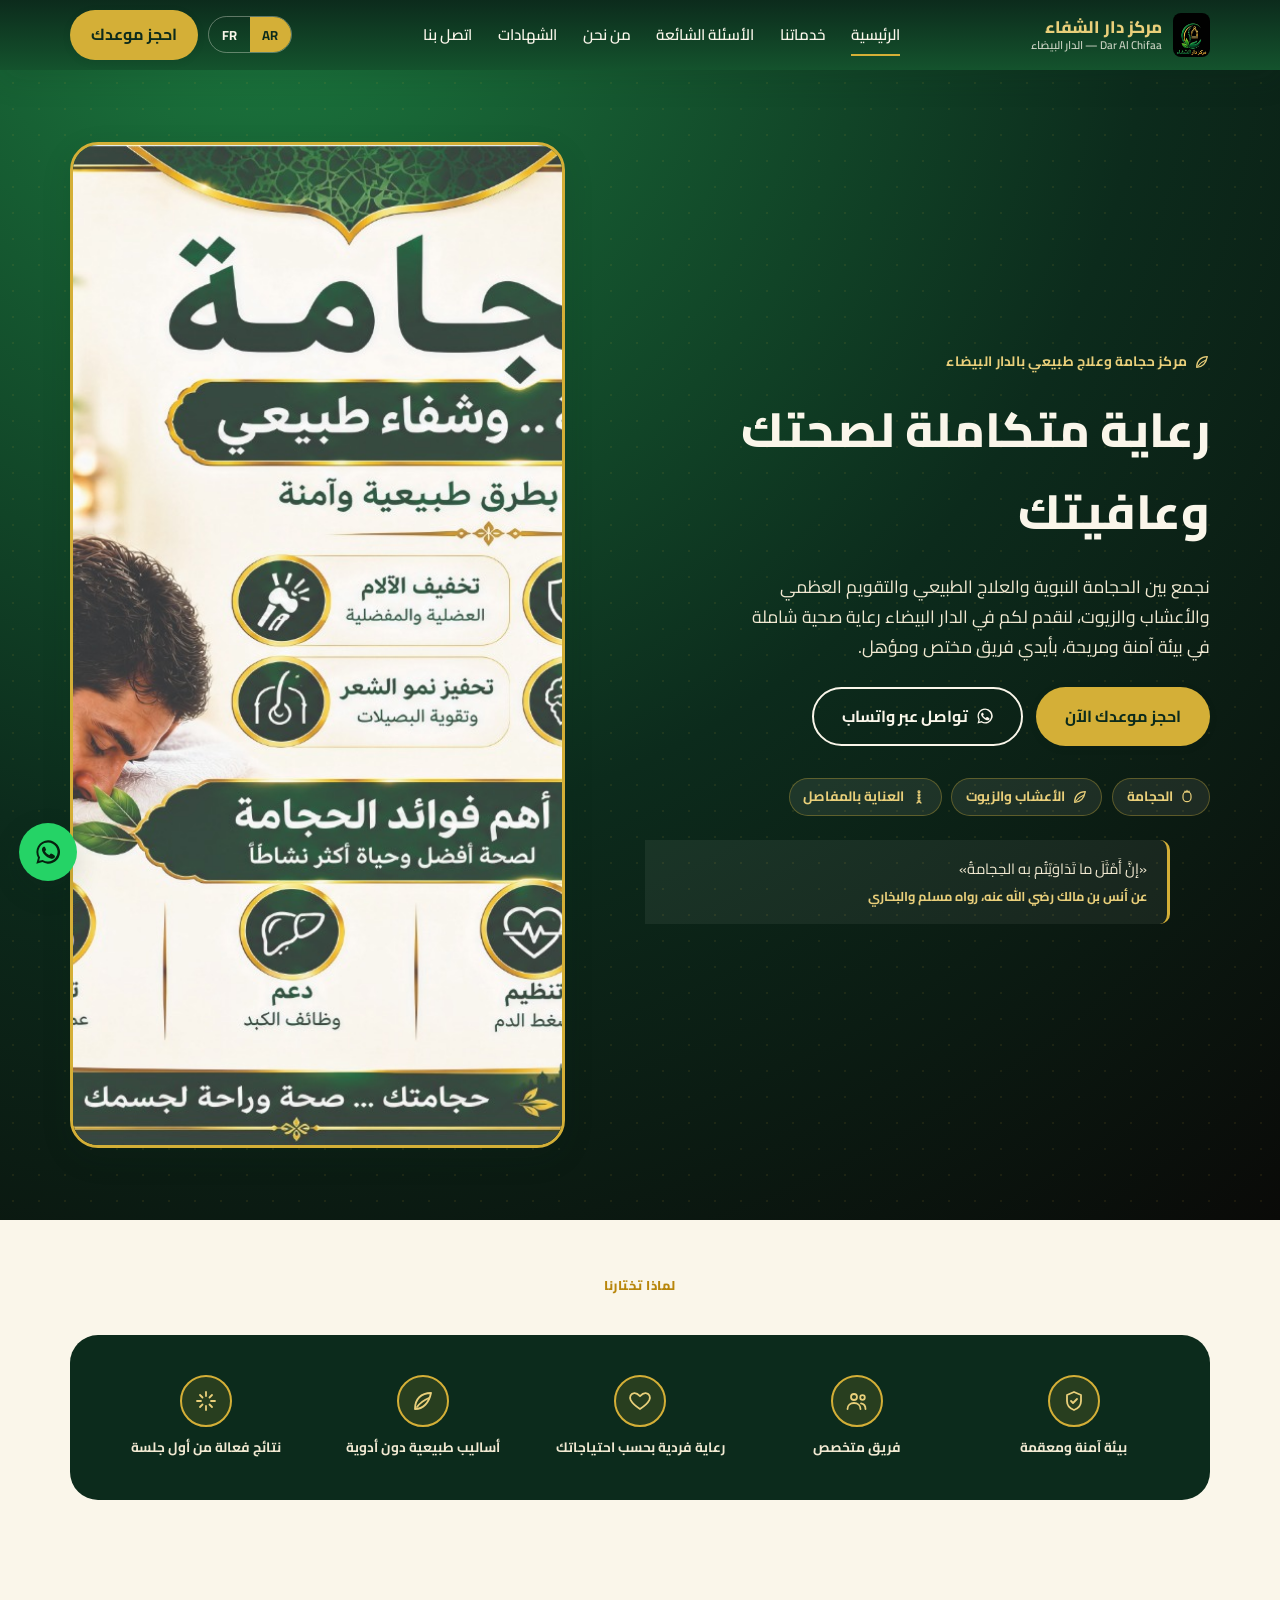
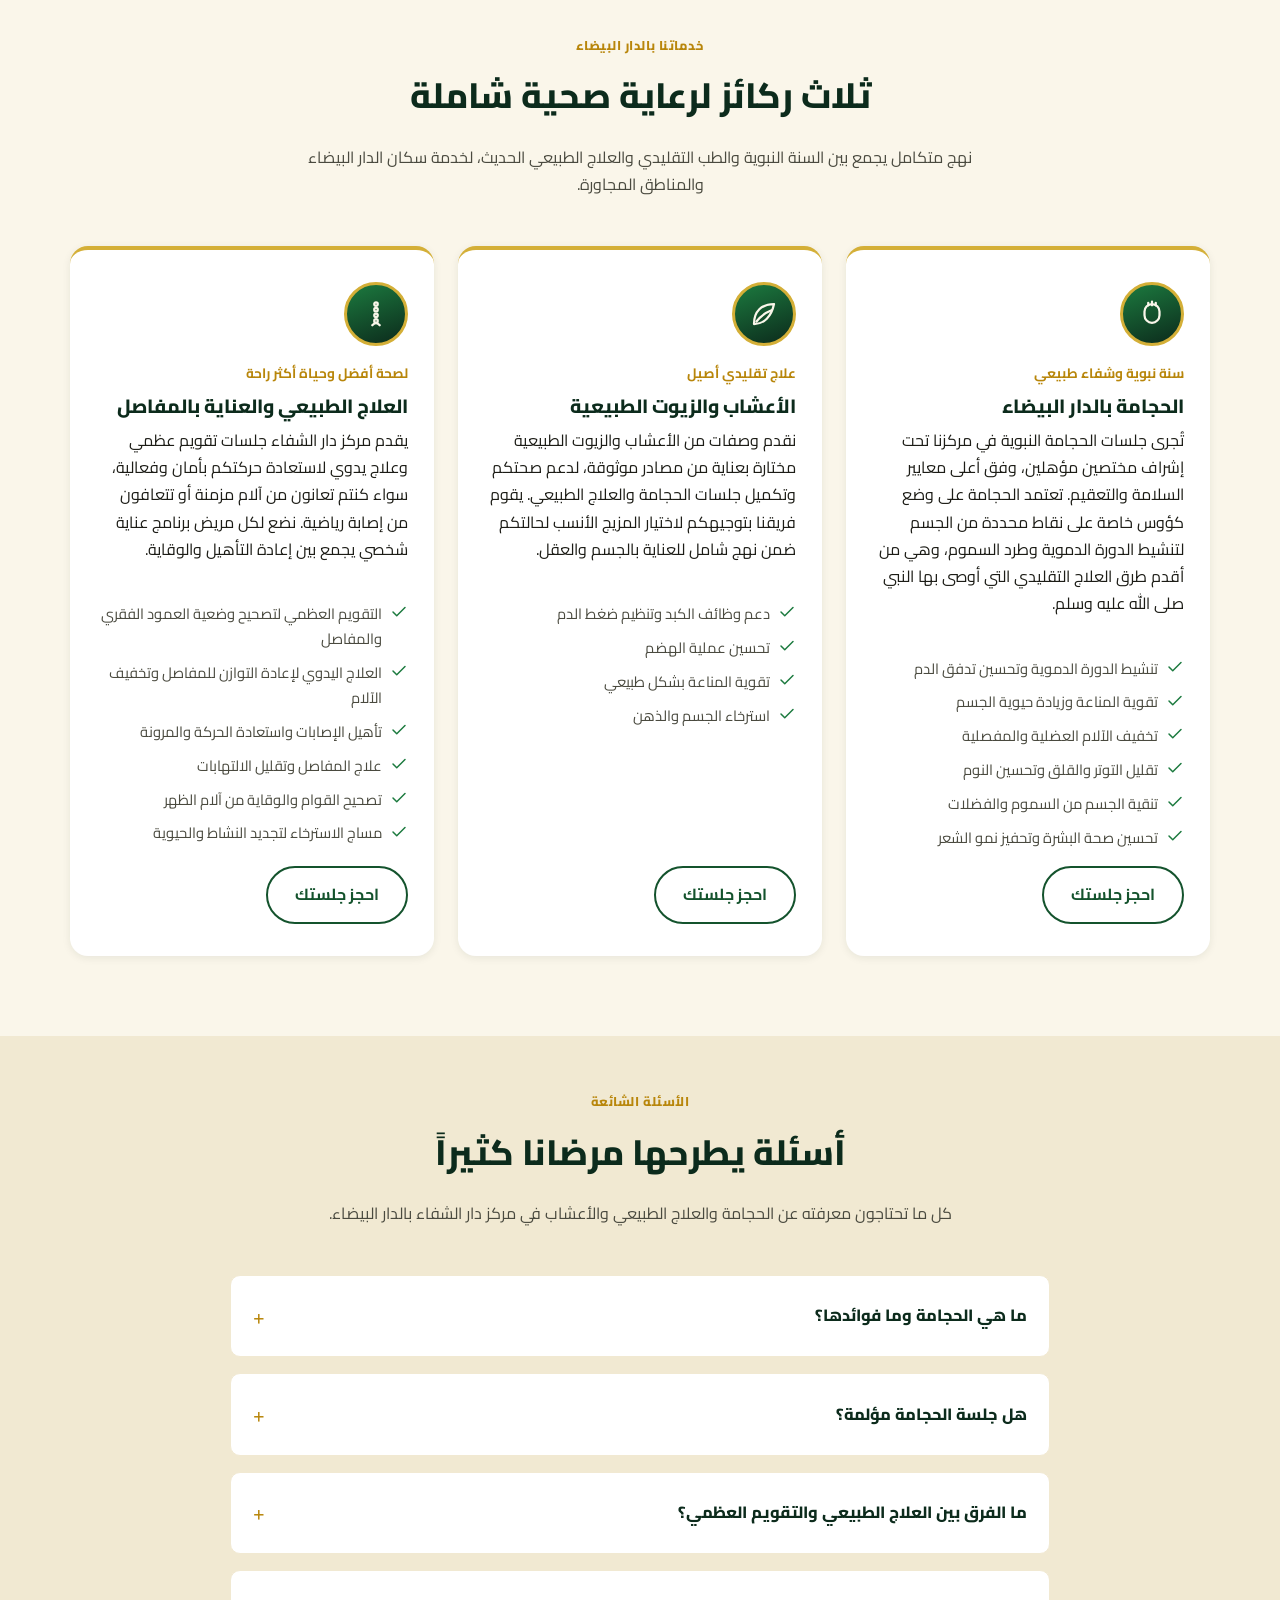
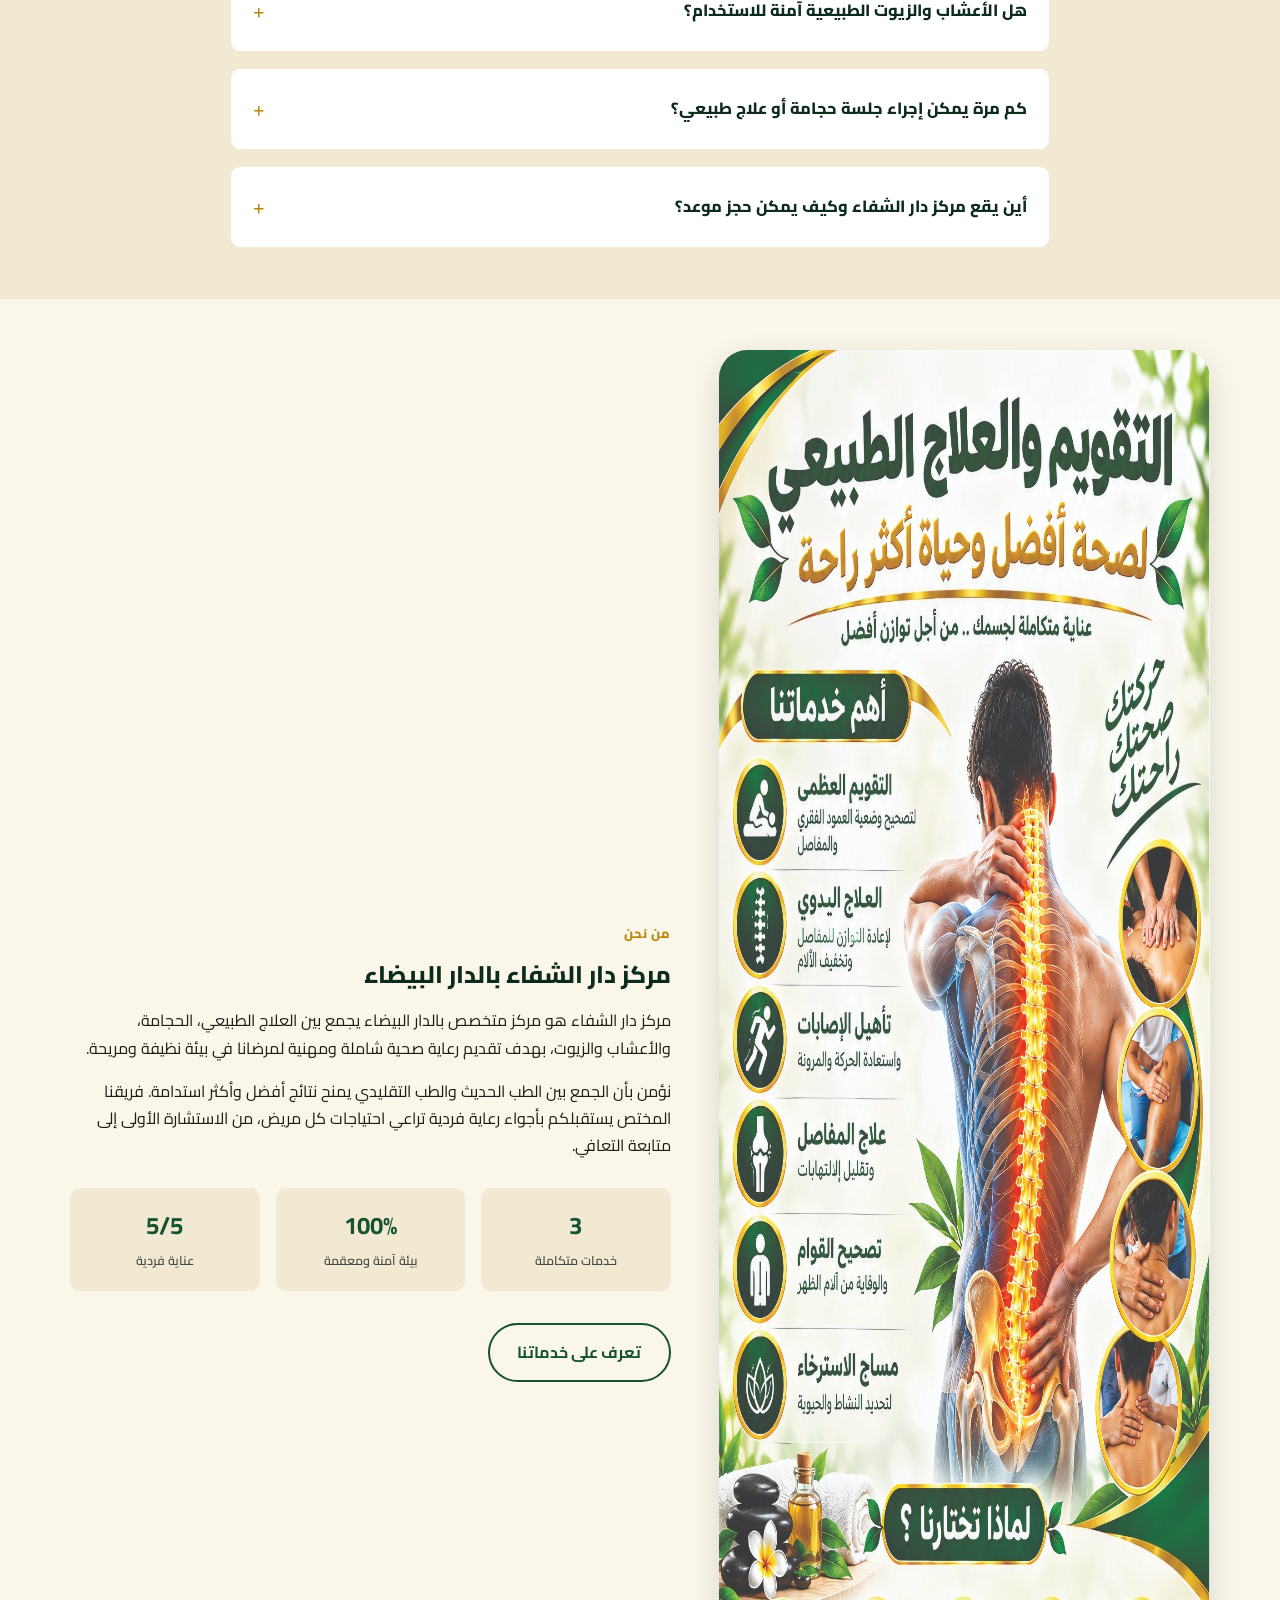
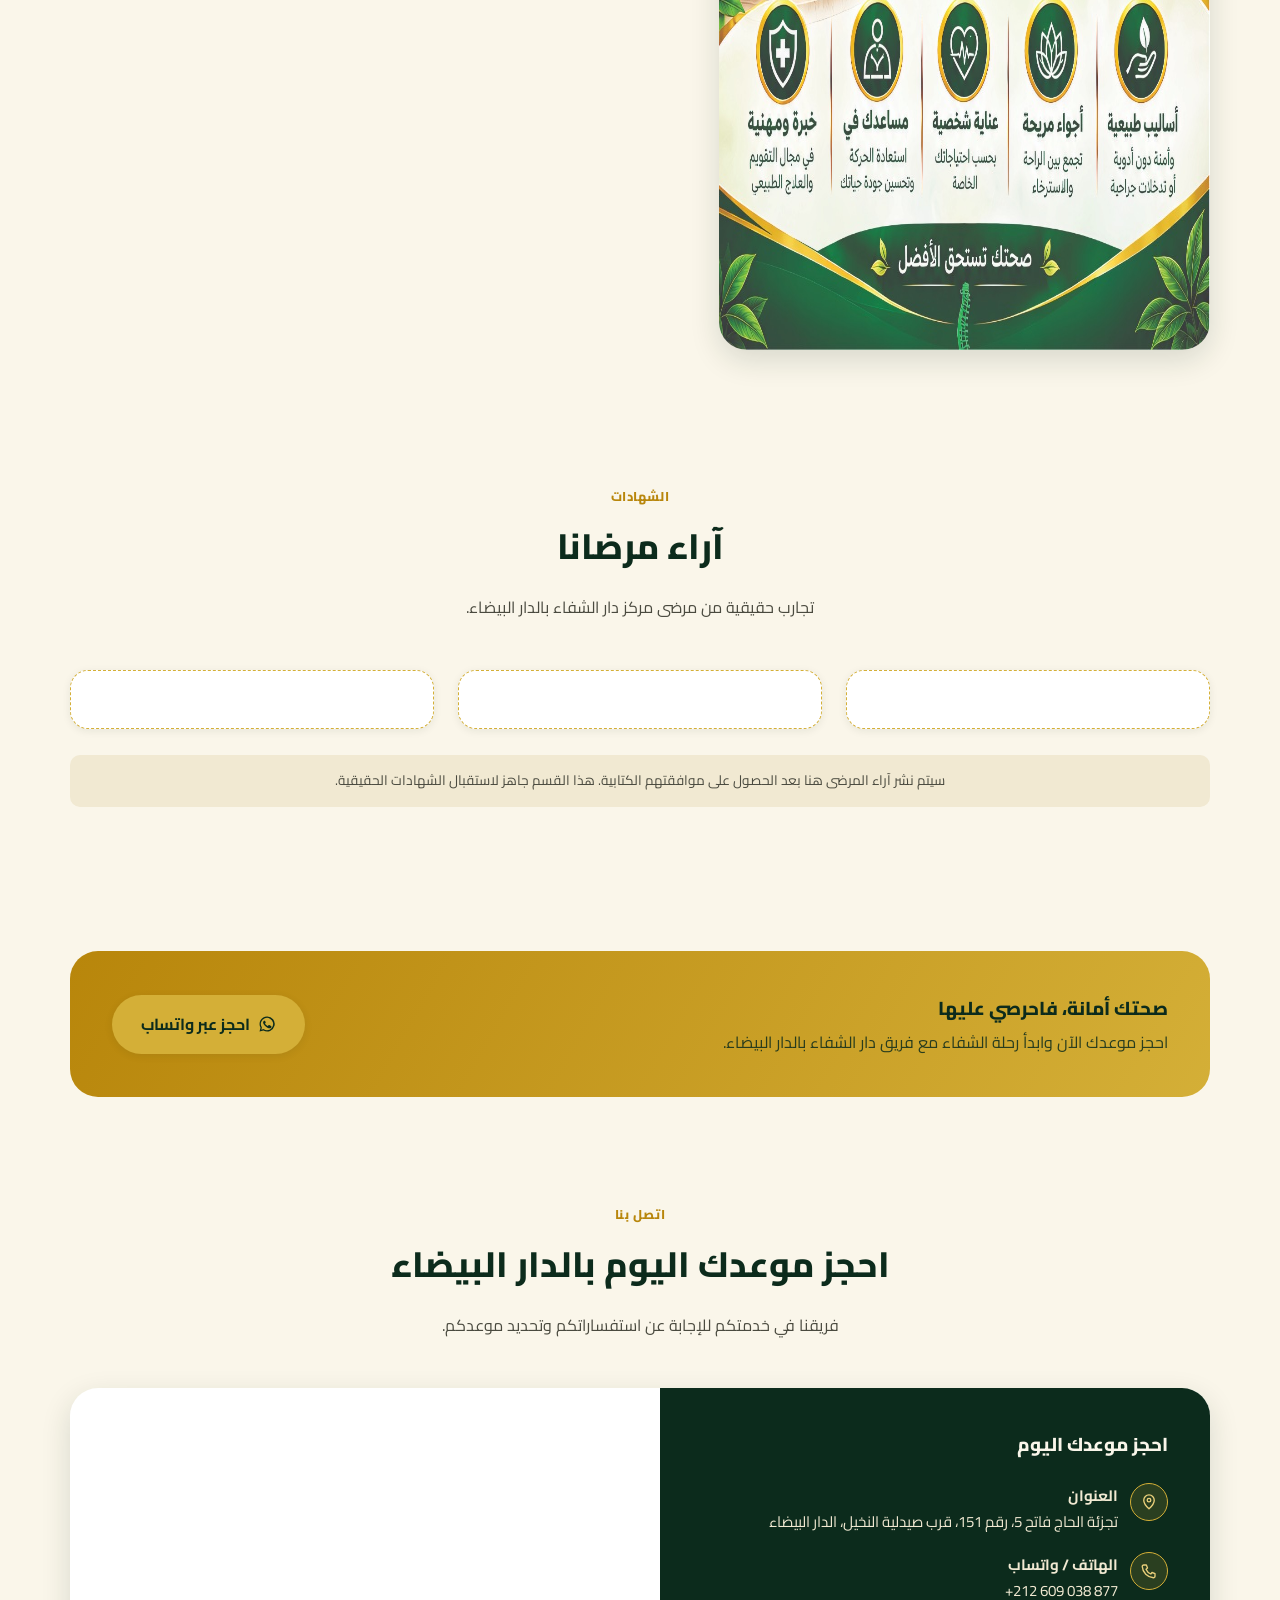
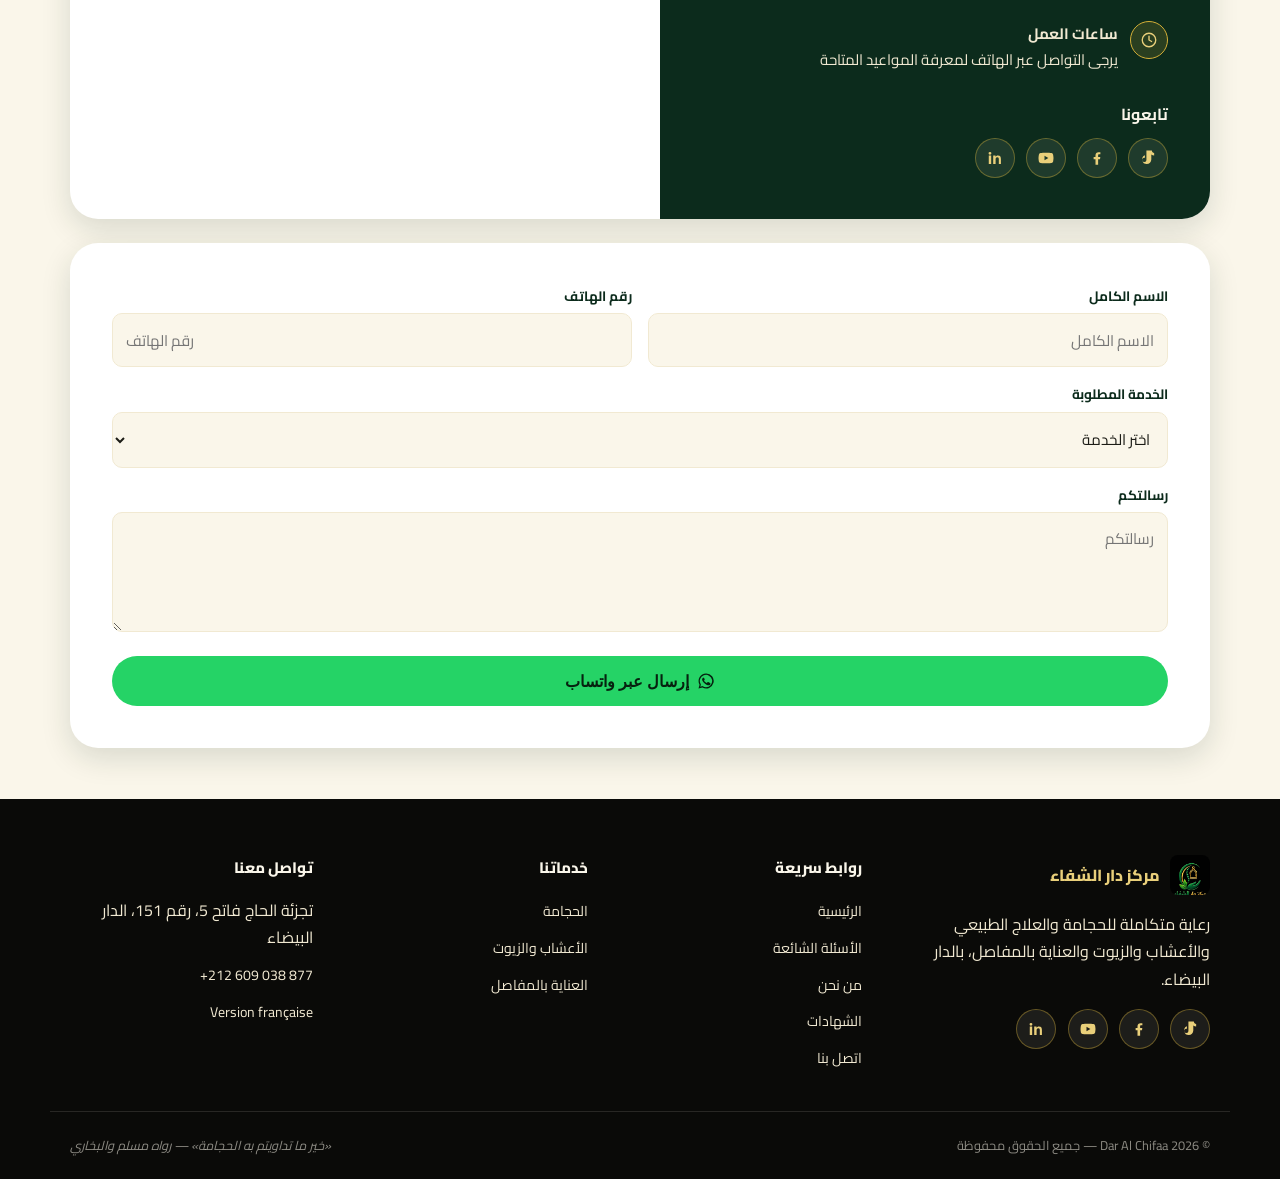
==== commit 54fca839: "SEO : pages AR/FR distinctes, contenu enrichi, FAQ, JSON-LD - Architecture : /index.html (AR, canoni" ====
--- a/index.html
+++ b/index.html
@@ -3,27 +3,101 @@
 <head>
 <meta charset="UTF-8">
 <meta name="viewport" content="width=device-width, initial-scale=1">
-<title>مركز دار الشفاء | حجامة، علاج طبيعي، أعشاب وزيوت</title>
-<meta name="description" content="مركز دار الشفاء – رعاية متكاملة للحجامة والعلاج الطبيعي والأعشاب والزيوت والعناية بالمفاصل. احجز موعدك اليوم.">
+<title>مركز دار الشفاء للحجامة والعلاج الطبيعي بالدار البيضاء | حجامة، تقويم، أعشاب</title>
+<meta name="description" content="مركز دار الشفاء بالدار البيضاء: جلسات حجامة نبوية، علاج طبيعي وتقويم عظمي، أعشاب وزيوت طبيعية. رعاية صحية متكاملة بأيدي مختصين. احجزوا موعدكم عبر واتساب +212 609 038 877.">
+<meta name="robots" content="index, follow, max-image-preview:large">
 <meta name="theme-color" content="#0c2b1c">
+
 <link rel="canonical" href="https://dar-alchifaa.ma/">
-<link rel="icon" type="image/png" href="assets/img/logo-icon.png">
-<link rel="apple-touch-icon" href="assets/img/logo-icon.png">
-
-<!-- Open Graph -->
+<link rel="alternate" hreflang="ar" href="https://dar-alchifaa.ma/">
+<link rel="alternate" hreflang="fr" href="https://dar-alchifaa.ma/fr/">
+<link rel="alternate" hreflang="x-default" href="https://dar-alchifaa.ma/">
+
+<link rel="icon" type="image/png" href="/assets/img/logo-icon.png">
+<link rel="apple-touch-icon" href="/assets/img/logo-icon.png">
+
+<!-- Open Graph / Twitter -->
 <meta property="og:type" content="business.business">
-<meta property="og:title" content="مركز دار الشفاء | Centre Dar Al Chifaa">
-<meta property="og:description" content="حجامة، علاج طبيعي، أعشاب وزيوت، عناية بالمفاصل — Hijama, thérapie naturelle, herbes & huiles, soin des articulations.">
+<meta property="og:site_name" content="مركز دار الشفاء | Dar Al Chifaa">
+<meta property="og:title" content="مركز دار الشفاء للحجامة والعلاج الطبيعي بالدار البيضاء">
+<meta property="og:description" content="حجامة نبوية، علاج طبيعي وتقويم عظمي، أعشاب وزيوت طبيعية — رعاية صحية متكاملة بالدار البيضاء.">
 <meta property="og:image" content="https://dar-alchifaa.ma/assets/img/logo-dar-alchifaa.png">
 <meta property="og:url" content="https://dar-alchifaa.ma/">
 <meta property="og:locale" content="ar_MA">
 <meta property="og:locale:alternate" content="fr_MA">
+<meta name="twitter:card" content="summary">
 
 <link rel="preconnect" href="https://fonts.googleapis.com">
 <link rel="preconnect" href="https://fonts.gstatic.com" crossorigin>
 <link href="https://fonts.googleapis.com/css2?family=Cairo:wght@500;600;700;800&family=Tajawal:wght@500;700;800&family=Poppins:wght@500;600;700;800&display=swap" rel="stylesheet">
 
-<link rel="stylesheet" href="assets/css/style.css">
+<link rel="stylesheet" href="/assets/css/style.css">
+
+<!-- JSON-LD : fiche établissement (SEO local) -->
+<script type="application/ld+json">
+{
+  "@context": "https://schema.org",
+  "@type": "MedicalClinic",
+  "name": "مركز دار الشفاء",
+  "alternateName": "Dar Al Chifaa",
+  "image": "https://dar-alchifaa.ma/assets/img/logo-dar-alchifaa.png",
+  "logo": "https://dar-alchifaa.ma/assets/img/logo-dar-alchifaa.png",
+  "url": "https://dar-alchifaa.ma/",
+  "telephone": "+212609038877",
+  "medicalSpecialty": "PhysicalTherapy",
+  "description": "مركز دار الشفاء بالدار البيضاء متخصص في الحجامة النبوية، العلاج الطبيعي والتقويم العظمي، والأعشاب والزيوت الطبيعية.",
+  "address": {
+    "@type": "PostalAddress",
+    "streetAddress": "تجزئة الحاج فاتح 5، رقم 151، قرب صيدلية النخيل",
+    "addressLocality": "الدار البيضاء",
+    "addressRegion": "الدار البيضاء سطات",
+    "addressCountry": "MA"
+  },
+  "inLanguage": ["ar", "fr"]
+}
+</script>
+
+<!-- JSON-LD : questions fréquentes (identiques au texte visible de la section #faq) -->
+<script type="application/ld+json">
+{
+  "@context": "https://schema.org",
+  "@type": "FAQPage",
+  "mainEntity": [
+    {
+      "@type": "Question",
+      "name": "ما هي الحجامة وما فوائدها؟",
+      "acceptedAnswer": {"@type": "Answer", "text": "الحجامة سنة نبوية وطريقة علاجية تقليدية تُستخدم منذ قرون لتنشيط الدورة الدموية وتخفيف الآلام العضلية والمفصلية وتقوية المناعة. في مركز دار الشفاء بالدار البيضاء، تُجرى جلسات الحجامة تحت إشراف مختصين ووفق أعلى معايير التعقيم والسلامة."}
+    },
+    {
+      "@type": "Question",
+      "name": "هل جلسة الحجامة مؤلمة؟",
+      "acceptedAnswer": {"@type": "Answer", "text": "تُعد الحجامة إجراءً آمناً بشكل عام، وقد يشعر البعض بإحساس خفيف بالشد أثناء الجلسة. يحرص فريقنا على شرح كل خطوة وتكييف الجلسة حسب حالة كل شخص لضمان أقصى درجات الراحة."}
+    },
+    {
+      "@type": "Question",
+      "name": "ما الفرق بين العلاج الطبيعي والتقويم العظمي؟",
+      "acceptedAnswer": {"@type": "Answer", "text": "العلاج الطبيعي يعتمد على تقنيات يدوية وتمارين لإعادة تأهيل العضلات والمفاصل بعد الإصابات، بينما يركز التقويم العظمي على تصحيح وضعية العمود الفقري والمفاصل لتخفيف الألم وتحسين الحركة. في مركز دار الشفاء نجمع بين الأسلوبين حسب احتياج كل مريض."}
+    },
+    {
+      "@type": "Question",
+      "name": "هل الأعشاب والزيوت الطبيعية آمنة للاستخدام؟",
+      "acceptedAnswer": {"@type": "Answer", "text": "نعتمد على وصفات طبيعية مختارة بعناية لدعم صحتكم، تُستخدم كمكمّل لجلسات الحجامة والعلاج الطبيعي. ننصح دائماً بإخبار فريقنا عن أي حالة صحية خاصة أو حساسية قبل بدء الجلسة."}
+    },
+    {
+      "@type": "Question",
+      "name": "كم مرة يمكن إجراء جلسة حجامة أو علاج طبيعي؟",
+      "acceptedAnswer": {"@type": "Answer", "text": "يختلف عدد الجلسات ووتيرتها حسب الحالة والهدف من العلاج. يقوم فريقنا بتقييم حالتكم خلال الزيارة الأولى واقتراح برنامج رعاية مناسب."}
+    },
+    {
+      "@type": "Question",
+      "name": "أين يقع مركز دار الشفاء وكيف يمكن حجز موعد؟",
+      "acceptedAnswer": {"@type": "Answer", "text": "يقع مركز دار الشفاء في تجزئة الحاج فاتح 5، رقم 151، قرب صيدلية النخيل، بالدار البيضاء. يمكنكم حجز موعدكم بسهولة عبر الاتصال أو واتساب على الرقم 212609038877+."}
+    }
+  ]
+}
+</script>
+
+<script>window.DAC_LANG = "ar";</script>
 </head>
 <body>
 
@@ -52,25 +126,26 @@
 <header class="site-header">
   <div class="container header-inner">
     <a class="brand" href="#home">
-      <img src="assets/img/logo-dar-alchifaa.png" alt="مركز دار الشفاء — Dar Al Chifaa" width="44" height="44" style="object-fit:cover">
-      <span class="brand-name">مركز دار الشفاء<small>Dar Al Chifaa</small></span>
+      <img src="/assets/img/logo-dar-alchifaa.png" alt="مركز دار الشفاء — Dar Al Chifaa، حجامة وعلاج طبيعي بالدار البيضاء" width="44" height="44" style="object-fit:cover">
+      <span class="brand-name">مركز دار الشفاء<small>Dar Al Chifaa — الدار البيضاء</small></span>
     </a>
 
     <nav class="main-nav" id="main-nav">
-      <a href="#home" data-i18n="nav.home">الرئيسية</a>
-      <a href="#services" data-i18n="nav.services">خدماتنا</a>
-      <a href="#about" data-i18n="nav.about">من نحن</a>
-      <a href="#testimonials" data-i18n="nav.testimonials">الشهادات</a>
-      <a href="#contact" data-i18n="nav.contact">اتصل بنا</a>
+      <a href="#home">الرئيسية</a>
+      <a href="#services">خدماتنا</a>
+      <a href="#faq">الأسئلة الشائعة</a>
+      <a href="#about">من نحن</a>
+      <a href="#testimonials">الشهادات</a>
+      <a href="#contact">اتصل بنا</a>
     </nav>
 
     <div class="header-actions">
       <div class="lang-switch" role="group" aria-label="Language / اللغة">
-        <button type="button" data-lang="ar">AR</button>
-        <button type="button" data-lang="fr">FR</button>
-      </div>
-      <a class="btn btn-primary" style="padding:.6em 1.2em" href="#contact" data-i18n="nav.book">احجز موعدك</a>
-      <button class="nav-toggle" id="nav-toggle" aria-label="Menu" aria-expanded="false" aria-controls="main-nav">☰</button>
+        <a href="/" class="active" aria-current="page">AR</a>
+        <a href="/fr/">FR</a>
+      </div>
+      <a class="btn btn-primary" style="padding:.6em 1.2em" href="#contact">احجز موعدك</a>
+      <button class="nav-toggle" id="nav-toggle" aria-label="القائمة" aria-expanded="false" aria-controls="main-nav">☰</button>
     </div>
   </div>
 </header>
@@ -83,33 +158,33 @@
       <div>
         <span class="hero-eyebrow">
           <svg width="16" height="16"><use href="#ic-leaf"/></svg>
-          <span data-i18n="hero.eyebrow">نهج متكامل يجمع بين الأصالة والعلم</span>
+          <span>مركز حجامة وعلاج طبيعي بالدار البيضاء</span>
         </span>
-        <h1 data-i18n="hero.title">رعاية متكاملة لصحتك وعافيتك</h1>
-        <p class="lede" data-i18n="hero.lede">نجمع بين الحجامة النبوية والعلاج الطبيعي والأعشاب والزيوت، لنقدم لك رعاية صحية شاملة في بيئة آمنة ومريحة.</p>
+        <h1>رعاية متكاملة لصحتك وعافيتك</h1>
+        <p class="lede">نجمع بين الحجامة النبوية والعلاج الطبيعي والتقويم العظمي والأعشاب والزيوت، لنقدم لكم في الدار البيضاء رعاية صحية شاملة في بيئة آمنة ومريحة، بأيدي فريق مختص ومؤهل.</p>
 
         <div class="hero-cta">
-          <a class="btn btn-primary" href="#contact" data-i18n="hero.cta.book">احجز موعدك الآن</a>
+          <a class="btn btn-primary" href="#contact">احجز موعدك الآن</a>
           <a class="btn btn-outline" href="https://wa.me/212609038877" target="_blank" rel="noopener">
             <svg width="18" height="18"><use href="#ic-whatsapp"/></svg>
-            <span data-i18n="hero.cta.whatsapp">تواصل عبر واتساب</span>
+            <span>تواصل عبر واتساب</span>
           </a>
         </div>
 
         <div class="hero-pillars">
-          <a class="pillar-chip" href="#service-hijama"><svg width="16" height="16"><use href="#ic-cup"/></svg><span data-i18n="hero.pillar1">الحجامة</span></a>
-          <a class="pillar-chip" href="#service-herbs"><svg width="16" height="16"><use href="#ic-leaf"/></svg><span data-i18n="hero.pillar2">الأعشاب والزيوت</span></a>
-          <a class="pillar-chip" href="#service-joints"><svg width="16" height="16"><use href="#ic-spine"/></svg><span data-i18n="hero.pillar3">العناية بالمفاصل</span></a>
+          <a class="pillar-chip" href="#service-hijama"><svg width="16" height="16"><use href="#ic-cup"/></svg><span>الحجامة</span></a>
+          <a class="pillar-chip" href="#service-herbs"><svg width="16" height="16"><use href="#ic-leaf"/></svg><span>الأعشاب والزيوت</span></a>
+          <a class="pillar-chip" href="#service-joints"><svg width="16" height="16"><use href="#ic-spine"/></svg><span>العناية بالمفاصل</span></a>
         </div>
 
         <blockquote class="hero-quote reveal">
-          <span data-i18n="hero.quote">«إنَّ أَمْثَلَ ما تَدَاوَيْتُم به الحِجامةُ»</span>
-          <cite data-i18n="hero.quote.cite">عن أنس بن مالك رضي الله عنه، رواه مسلم والبخاري</cite>
+          <span>«إنَّ أَمْثَلَ ما تَدَاوَيْتُم به الحِجامةُ»</span>
+          <cite>عن أنس بن مالك رضي الله عنه، رواه مسلم والبخاري</cite>
         </blockquote>
       </div>
 
       <div class="hero-media reveal">
-        <img src="assets/img/hero-hijama.jpg" alt="جلسة حجامة في مركز دار الشفاء">
+        <img src="/assets/img/hero-hijama.jpg" alt="جلسة حجامة نبوية في مركز دار الشفاء بالدار البيضاء" width="800" height="1000">
       </div>
     </div>
   </section>
@@ -118,14 +193,14 @@
   <section class="section-tight">
     <div class="container">
       <div class="section-head reveal" style="margin-bottom:1.8rem">
-        <span class="eyebrow" data-i18n="values.title">لماذا تختارنا</span>
+        <span class="eyebrow">لماذا تختارنا</span>
       </div>
       <div class="values-strip reveal">
-        <div class="value-item"><span class="ic"><svg width="24" height="24"><use href="#ic-shield"/></svg></span><span data-i18n="values.1">بيئة آمنة ومعقمة</span></div>
-        <div class="value-item"><span class="ic"><svg width="24" height="24"><use href="#ic-team"/></svg></span><span data-i18n="values.2">فريق متخصص</span></div>
-        <div class="value-item"><span class="ic"><svg width="24" height="24"><use href="#ic-heart"/></svg></span><span data-i18n="values.3">رعاية فردية بحسب احتياجاتك</span></div>
-        <div class="value-item"><span class="ic"><svg width="24" height="24"><use href="#ic-leaf"/></svg></span><span data-i18n="values.4">أساليب طبيعية دون أدوية</span></div>
-        <div class="value-item"><span class="ic"><svg width="24" height="24"><use href="#ic-spark"/></svg></span><span data-i18n="values.5">نتائج فعالة من أول جلسة</span></div>
+        <div class="value-item"><span class="ic"><svg width="24" height="24"><use href="#ic-shield"/></svg></span><span>بيئة آمنة ومعقمة</span></div>
+        <div class="value-item"><span class="ic"><svg width="24" height="24"><use href="#ic-team"/></svg></span><span>فريق متخصص</span></div>
+        <div class="value-item"><span class="ic"><svg width="24" height="24"><use href="#ic-heart"/></svg></span><span>رعاية فردية بحسب احتياجاتك</span></div>
+        <div class="value-item"><span class="ic"><svg width="24" height="24"><use href="#ic-leaf"/></svg></span><span>أساليب طبيعية دون أدوية</span></div>
+        <div class="value-item"><span class="ic"><svg width="24" height="24"><use href="#ic-spark"/></svg></span><span>نتائج فعالة من أول جلسة</span></div>
       </div>
     </div>
   </section>
@@ -134,9 +209,9 @@
   <section id="services">
     <div class="container">
       <div class="section-head reveal">
-        <span class="eyebrow" data-i18n="services.eyebrow">خدماتنا</span>
-        <h2 data-i18n="services.title">ثلاث ركائز لرعاية صحية شاملة</h2>
-        <p data-i18n="services.lede">نهج متكامل يجمع بين السنة النبوية والطب التقليدي والعلاج الطبيعي الحديث.</p>
+        <span class="eyebrow">خدماتنا بالدار البيضاء</span>
+        <h2>ثلاث ركائز لرعاية صحية شاملة</h2>
+        <p>نهج متكامل يجمع بين السنة النبوية والطب التقليدي والعلاج الطبيعي الحديث، لخدمة سكان الدار البيضاء والمناطق المجاورة.</p>
       </div>
 
       <div class="pillars-grid">
@@ -144,77 +219,114 @@
         <article class="pillar-card reveal" id="service-hijama">
           <span class="pillar-icon"><svg width="30" height="30"><use href="#ic-cup"/></svg></span>
           <div>
-            <div class="pillar-tagline" data-i18n="service.hijama.tagline">سنة نبوية وشفاء طبيعي</div>
-            <h3 data-i18n="service.hijama.title">الحجامة</h3>
-            <p data-i18n="service.hijama.desc">جلسات حجامة تحت إشراف مختصين، وفق أعلى معايير السلامة والتعقيم.</p>
+            <div class="pillar-tagline">سنة نبوية وشفاء طبيعي</div>
+            <h3>الحجامة بالدار البيضاء</h3>
+            <p>تُجرى جلسات الحجامة النبوية في مركزنا تحت إشراف مختصين مؤهلين، وفق أعلى معايير السلامة والتعقيم. تعتمد الحجامة على وضع كؤوس خاصة على نقاط محددة من الجسم لتنشيط الدورة الدموية وطرد السموم، وهي من أقدم طرق العلاج التقليدي التي أوصى بها النبي صلى الله عليه وسلم.</p>
           </div>
           <ul class="benefit-list">
-            <li><svg><use href="#ic-check"/></svg><span data-i18n="service.hijama.b1">تنشيط الدورة الدموية وتحسين تدفق الدم</span></li>
-            <li><svg><use href="#ic-check"/></svg><span data-i18n="service.hijama.b2">تقوية المناعة وزيادة حيوية الجسم</span></li>
-            <li><svg><use href="#ic-check"/></svg><span data-i18n="service.hijama.b3">تخفيف الآلام العضلية والمفصلية</span></li>
-            <li><svg><use href="#ic-check"/></svg><span data-i18n="service.hijama.b4">تقليل التوتر والقلق وتحسين النوم</span></li>
-            <li><svg><use href="#ic-check"/></svg><span data-i18n="service.hijama.b5">تنقية الجسم من السموم والفضلات</span></li>
-            <li><svg><use href="#ic-check"/></svg><span data-i18n="service.hijama.b6">تحسين صحة البشرة وتحفيز نمو الشعر</span></li>
+            <li><svg><use href="#ic-check"/></svg><span>تنشيط الدورة الدموية وتحسين تدفق الدم</span></li>
+            <li><svg><use href="#ic-check"/></svg><span>تقوية المناعة وزيادة حيوية الجسم</span></li>
+            <li><svg><use href="#ic-check"/></svg><span>تخفيف الآلام العضلية والمفصلية</span></li>
+            <li><svg><use href="#ic-check"/></svg><span>تقليل التوتر والقلق وتحسين النوم</span></li>
+            <li><svg><use href="#ic-check"/></svg><span>تنقية الجسم من السموم والفضلات</span></li>
+            <li><svg><use href="#ic-check"/></svg><span>تحسين صحة البشرة وتحفيز نمو الشعر</span></li>
           </ul>
-          <a class="btn btn-outline-dark" href="#contact" data-i18n="service.cta">احجز جلستك</a>
+          <a class="btn btn-outline-dark" href="#contact">احجز جلستك</a>
         </article>
 
         <!-- Herbes & huiles -->
         <article class="pillar-card reveal" id="service-herbs">
           <span class="pillar-icon"><svg width="30" height="30"><use href="#ic-leaf"/></svg></span>
           <div>
-            <div class="pillar-tagline" data-i18n="service.herbs.tagline">علاج تقليدي أصيل</div>
-            <h3 data-i18n="service.herbs.title">الأعشاب والزيوت</h3>
-            <p data-i18n="service.herbs.desc">وصفات طبيعية مختارة بعناية لدعم صحتك، تكمّل جلسات الحجامة والعلاج الطبيعي.</p>
+            <div class="pillar-tagline">علاج تقليدي أصيل</div>
+            <h3>الأعشاب والزيوت الطبيعية</h3>
+            <p>نقدم وصفات من الأعشاب والزيوت الطبيعية مختارة بعناية من مصادر موثوقة، لدعم صحتكم وتكميل جلسات الحجامة والعلاج الطبيعي. يقوم فريقنا بتوجيهكم لاختيار المزيج الأنسب لحالتكم ضمن نهج شامل للعناية بالجسم والعقل.</p>
           </div>
           <ul class="benefit-list">
-            <li><svg><use href="#ic-check"/></svg><span data-i18n="service.herbs.b1">دعم وظائف الكبد وتنظيم ضغط الدم</span></li>
-            <li><svg><use href="#ic-check"/></svg><span data-i18n="service.herbs.b2">تحسين عملية الهضم</span></li>
-            <li><svg><use href="#ic-check"/></svg><span data-i18n="service.herbs.b3">تقوية المناعة بشكل طبيعي</span></li>
-            <li><svg><use href="#ic-check"/></svg><span data-i18n="service.herbs.b4">استرخاء الجسم والذهن</span></li>
+            <li><svg><use href="#ic-check"/></svg><span>دعم وظائف الكبد وتنظيم ضغط الدم</span></li>
+            <li><svg><use href="#ic-check"/></svg><span>تحسين عملية الهضم</span></li>
+            <li><svg><use href="#ic-check"/></svg><span>تقوية المناعة بشكل طبيعي</span></li>
+            <li><svg><use href="#ic-check"/></svg><span>استرخاء الجسم والذهن</span></li>
           </ul>
-          <a class="btn btn-outline-dark" href="#contact" data-i18n="service.cta">احجز جلستك</a>
+          <a class="btn btn-outline-dark" href="#contact">احجز جلستك</a>
         </article>
 
         <!-- Soin des articulations -->
         <article class="pillar-card reveal" id="service-joints">
           <span class="pillar-icon"><svg width="30" height="30"><use href="#ic-spine"/></svg></span>
           <div>
-            <div class="pillar-tagline" data-i18n="service.joints.tagline">لصحة أفضل وحياة أكثر راحة</div>
-            <h3 data-i18n="service.joints.title">العناية بالمفاصل</h3>
-            <p data-i18n="service.joints.desc">تقويم عظمي وعلاج يدوي لاستعادة حركتك بأمان وفعالية.</p>
+            <div class="pillar-tagline">لصحة أفضل وحياة أكثر راحة</div>
+            <h3>العلاج الطبيعي والعناية بالمفاصل</h3>
+            <p>يقدم مركز دار الشفاء جلسات تقويم عظمي وعلاج يدوي لاستعادة حركتكم بأمان وفعالية، سواء كنتم تعانون من آلام مزمنة أو تتعافون من إصابة رياضية. نضع لكل مريض برنامج عناية شخصي يجمع بين إعادة التأهيل والوقاية.</p>
           </div>
           <ul class="benefit-list">
-            <li><svg><use href="#ic-check"/></svg><span data-i18n="service.joints.b1">التقويم العظمي لتصحيح وضعية العمود الفقري والمفاصل</span></li>
-            <li><svg><use href="#ic-check"/></svg><span data-i18n="service.joints.b2">العلاج اليدوي لإعادة التوازن للمفاصل وتخفيف الآلام</span></li>
-            <li><svg><use href="#ic-check"/></svg><span data-i18n="service.joints.b3">تأهيل الإصابات واستعادة الحركة والمرونة</span></li>
-            <li><svg><use href="#ic-check"/></svg><span data-i18n="service.joints.b4">علاج المفاصل وتقليل الالتهابات</span></li>
-            <li><svg><use href="#ic-check"/></svg><span data-i18n="service.joints.b5">تصحيح القوام والوقاية من آلام الظهر</span></li>
-            <li><svg><use href="#ic-check"/></svg><span data-i18n="service.joints.b6">مساج الاسترخاء لتجديد النشاط والحيوية</span></li>
+            <li><svg><use href="#ic-check"/></svg><span>التقويم العظمي لتصحيح وضعية العمود الفقري والمفاصل</span></li>
+            <li><svg><use href="#ic-check"/></svg><span>العلاج اليدوي لإعادة التوازن للمفاصل وتخفيف الآلام</span></li>
+            <li><svg><use href="#ic-check"/></svg><span>تأهيل الإصابات واستعادة الحركة والمرونة</span></li>
+            <li><svg><use href="#ic-check"/></svg><span>علاج المفاصل وتقليل الالتهابات</span></li>
+            <li><svg><use href="#ic-check"/></svg><span>تصحيح القوام والوقاية من آلام الظهر</span></li>
+            <li><svg><use href="#ic-check"/></svg><span>مساج الاسترخاء لتجديد النشاط والحيوية</span></li>
           </ul>
-          <a class="btn btn-outline-dark" href="#contact" data-i18n="service.cta">احجز جلستك</a>
+          <a class="btn btn-outline-dark" href="#contact">احجز جلستك</a>
         </article>
       </div>
     </div>
   </section>
 
+  <!-- ============ FAQ ============ -->
+  <section id="faq" class="section-tight" style="background:var(--c-cream-dark)">
+    <div class="container">
+      <div class="section-head reveal">
+        <span class="eyebrow">الأسئلة الشائعة</span>
+        <h2>أسئلة يطرحها مرضانا كثيراً</h2>
+        <p>كل ما تحتاجون معرفته عن الحجامة والعلاج الطبيعي والأعشاب في مركز دار الشفاء بالدار البيضاء.</p>
+      </div>
+      <div class="faq-list reveal">
+        <details class="faq-item">
+          <summary>ما هي الحجامة وما فوائدها؟</summary>
+          <p>الحجامة سنة نبوية وطريقة علاجية تقليدية تُستخدم منذ قرون لتنشيط الدورة الدموية وتخفيف الآلام العضلية والمفصلية وتقوية المناعة. في مركز دار الشفاء بالدار البيضاء، تُجرى جلسات الحجامة تحت إشراف مختصين ووفق أعلى معايير التعقيم والسلامة.</p>
+        </details>
+        <details class="faq-item">
+          <summary>هل جلسة الحجامة مؤلمة؟</summary>
+          <p>تُعد الحجامة إجراءً آمناً بشكل عام، وقد يشعر البعض بإحساس خفيف بالشد أثناء الجلسة. يحرص فريقنا على شرح كل خطوة وتكييف الجلسة حسب حالة كل شخص لضمان أقصى درجات الراحة.</p>
+        </details>
+        <details class="faq-item">
+          <summary>ما الفرق بين العلاج الطبيعي والتقويم العظمي؟</summary>
+          <p>العلاج الطبيعي يعتمد على تقنيات يدوية وتمارين لإعادة تأهيل العضلات والمفاصل بعد الإصابات، بينما يركز التقويم العظمي على تصحيح وضعية العمود الفقري والمفاصل لتخفيف الألم وتحسين الحركة. في مركز دار الشفاء نجمع بين الأسلوبين حسب احتياج كل مريض.</p>
+        </details>
+        <details class="faq-item">
+          <summary>هل الأعشاب والزيوت الطبيعية آمنة للاستخدام؟</summary>
+          <p>نعتمد على وصفات طبيعية مختارة بعناية لدعم صحتكم، تُستخدم كمكمّل لجلسات الحجامة والعلاج الطبيعي. ننصح دائماً بإخبار فريقنا عن أي حالة صحية خاصة أو حساسية قبل بدء الجلسة.</p>
+        </details>
+        <details class="faq-item">
+          <summary>كم مرة يمكن إجراء جلسة حجامة أو علاج طبيعي؟</summary>
+          <p>يختلف عدد الجلسات ووتيرتها حسب الحالة والهدف من العلاج. يقوم فريقنا بتقييم حالتكم خلال الزيارة الأولى واقتراح برنامج رعاية مناسب.</p>
+        </details>
+        <details class="faq-item">
+          <summary>أين يقع مركز دار الشفاء وكيف يمكن حجز موعد؟</summary>
+          <p>يقع مركز دار الشفاء في تجزئة الحاج فاتح 5، رقم 151، قرب صيدلية النخيل، بالدار البيضاء. يمكنكم حجز موعدكم بسهولة عبر الاتصال أو واتساب على الرقم +212 609 038 877.</p>
+        </details>
+      </div>
+    </div>
+  </section>
+
   <!-- ============ À PROPOS ============ -->
-  <section id="about" class="section-tight" style="background:var(--c-cream-dark)">
+  <section id="about" class="section-tight">
     <div class="container about-grid">
       <div class="about-media reveal">
-        <img src="assets/img/articulations-services.jpg" alt="خدمات العلاج الطبيعي والتقويم في مركز دار الشفاء">
+        <img src="/assets/img/articulations-services.jpg" alt="خدمات العلاج الطبيعي والتقويم العظمي في مركز دار الشفاء بالدار البيضاء" loading="lazy" width="1080" height="1600">
       </div>
       <div class="reveal">
-        <span class="eyebrow" data-i18n="about.eyebrow">من نحن</span>
-        <h2 data-i18n="about.title">مركز دار الشفاء</h2>
-        <p data-i18n="about.p1">مركز دار الشفاء هو مركز متخصص يجمع بين العلاج الطبيعي، الحجامة، والأعشاب والزيوت، بهدف تقديم رعاية صحية شاملة ومهنية لمرضانا.</p>
-        <p data-i18n="about.p2">نؤمن بأن الجمع بين الطب الحديث والطب التقليدي يمنح نتائج أفضل وأكثر استدامة، ضمن بيئة آمنة ونظيفة، وبأيدي فريق مختص ومؤهل.</p>
+        <span class="eyebrow">من نحن</span>
+        <h2>مركز دار الشفاء بالدار البيضاء</h2>
+        <p>مركز دار الشفاء هو مركز متخصص بالدار البيضاء يجمع بين العلاج الطبيعي، الحجامة، والأعشاب والزيوت، بهدف تقديم رعاية صحية شاملة ومهنية لمرضانا في بيئة نظيفة ومريحة.</p>
+        <p>نؤمن بأن الجمع بين الطب الحديث والطب التقليدي يمنح نتائج أفضل وأكثر استدامة. فريقنا المختص يستقبلكم بأجواء رعاية فردية تراعي احتياجات كل مريض، من الاستشارة الأولى إلى متابعة التعافي.</p>
         <div class="about-stats">
-          <div class="stat"><b data-i18n="about.stat1.n">3</b><span data-i18n="about.stat1.l">خدمات متكاملة</span></div>
-          <div class="stat"><b data-i18n="about.stat2.n">100%</b><span data-i18n="about.stat2.l">بيئة آمنة ومعقمة</span></div>
-          <div class="stat"><b data-i18n="about.stat3.n">5/5</b><span data-i18n="about.stat3.l">عناية فردية</span></div>
+          <div class="stat"><b>3</b><span>خدمات متكاملة</span></div>
+          <div class="stat"><b>100%</b><span>بيئة آمنة ومعقمة</span></div>
+          <div class="stat"><b>5/5</b><span>عناية فردية</span></div>
         </div>
-        <a class="btn btn-outline-dark mt-2" href="#services" data-i18n="about.cta">تعرف على خدماتنا</a>
+        <a class="btn btn-outline-dark mt-2" href="#services">تعرف على خدماتنا</a>
       </div>
     </div>
   </section>
@@ -223,16 +335,16 @@
   <section id="testimonials">
     <div class="container">
       <div class="section-head reveal">
-        <span class="eyebrow" data-i18n="testimonials.eyebrow">الشهادات</span>
-        <h2 data-i18n="testimonials.title">آراء مرضانا</h2>
-        <p data-i18n="testimonials.lede">تجارب حقيقية من مرضى مركز دار الشفاء.</p>
+        <span class="eyebrow">الشهادات</span>
+        <h2>آراء مرضانا</h2>
+        <p>تجارب حقيقية من مرضى مركز دار الشفاء بالدار البيضاء.</p>
       </div>
       <div class="testimonials-grid">
         <div class="testimonial-card reveal" style="border:1.5px dashed var(--c-gold-500)"></div>
         <div class="testimonial-card reveal" style="border:1.5px dashed var(--c-gold-500)"></div>
         <div class="testimonial-card reveal" style="border:1.5px dashed var(--c-gold-500)"></div>
       </div>
-      <p class="testimonial-note reveal" data-i18n="testimonials.note">سيتم نشر آراء المرضى هنا بعد الحصول على موافقتهم الكتابية. هذا القسم جاهز لاستقبال الشهادات الحقيقية.</p>
+      <p class="testimonial-note reveal">سيتم نشر آراء المرضى هنا بعد الحصول على موافقتهم الكتابية. هذا القسم جاهز لاستقبال الشهادات الحقيقية.</p>
     </div>
   </section>
 
@@ -241,12 +353,12 @@
     <div class="container">
       <div class="cta-band reveal">
         <div>
-          <h3 data-i18n="cta.title">صحتك أمانة، فاحرصي عليها</h3>
-          <p data-i18n="cta.lede">احجز موعدك الآن وابدأ رحلة الشفاء مع فريق دار الشفاء.</p>
+          <h3>صحتك أمانة، فاحرصي عليها</h3>
+          <p>احجز موعدك الآن وابدأ رحلة الشفاء مع فريق دار الشفاء بالدار البيضاء.</p>
         </div>
         <a class="btn btn-primary" href="https://wa.me/212609038877" target="_blank" rel="noopener">
           <svg width="18" height="18"><use href="#ic-whatsapp"/></svg>
-          <span data-i18n="cta.button">احجز عبر واتساب</span>
+          <span>احجز عبر واتساب</span>
         </a>
       </div>
     </div>
@@ -256,38 +368,38 @@
   <section id="contact" class="section-tight">
     <div class="container">
       <div class="section-head reveal">
-        <span class="eyebrow" data-i18n="contact.eyebrow">اتصل بنا</span>
-        <h2 data-i18n="contact.title">احجز موعدك اليوم</h2>
-        <p data-i18n="contact.lede">فريقنا في خدمتكم للإجابة عن استفساراتكم وتحديد موعدكم.</p>
+        <span class="eyebrow">اتصل بنا</span>
+        <h2>احجز موعدك اليوم بالدار البيضاء</h2>
+        <p>فريقنا في خدمتكم للإجابة عن استفساراتكم وتحديد موعدكم.</p>
       </div>
 
       <div class="contact-wrap reveal">
         <div class="contact-info">
-          <h3 data-i18n="contact.title">احجز موعدك اليوم</h3>
+          <h3>احجز موعدك اليوم</h3>
           <ul class="contact-list">
             <li>
               <span class="ic"><svg width="18" height="18"><use href="#ic-pin"/></svg></span>
               <span>
-                <strong data-i18n="contact.address.label">العنوان</strong><br>
-                <span data-i18n="contact.address.value">تجزئة الحاج فاتح 5، رقم 151، قرب صيدلية النخيل</span>
+                <strong>العنوان</strong><br>
+                <span>تجزئة الحاج فاتح 5، رقم 151، قرب صيدلية النخيل، الدار البيضاء</span>
               </span>
             </li>
             <li>
               <span class="ic"><svg width="18" height="18"><use href="#ic-phone"/></svg></span>
               <span>
-                <strong data-i18n="contact.phone.label">الهاتف / واتساب</strong><br>
+                <strong>الهاتف / واتساب</strong><br>
                 <a href="tel:+212609038877" dir="ltr" style="display:inline-block">+212 609 038 877</a>
               </span>
             </li>
             <li>
               <span class="ic"><svg width="18" height="18"><use href="#ic-clock"/></svg></span>
               <span>
-                <strong data-i18n="contact.hours.label">ساعات العمل</strong><br>
-                <span data-i18n="contact.hours.value">يرجى التواصل عبر الهاتف لمعرفة المواعيد المتاحة</span>
+                <strong>ساعات العمل</strong><br>
+                <span>يرجى التواصل عبر الهاتف لمعرفة المواعيد المتاحة</span>
               </span>
             </li>
           </ul>
-          <strong data-i18n="contact.follow" style="display:block;margin-bottom:.6em;color:var(--c-cream)">تابعونا</strong>
+          <strong style="display:block;margin-bottom:.6em;color:var(--c-cream)">تابعونا</strong>
           <div class="social-row">
             <a href="#" aria-label="TikTok"><svg width="18" height="18"><use href="#ic-tiktok"/></svg></a>
             <a href="#" aria-label="Facebook"><svg width="18" height="18"><use href="#ic-facebook"/></svg></a>
@@ -298,8 +410,8 @@
 
         <div class="contact-map">
           <iframe
-            title="Dar Al Chifaa — carte"
-            src="https://www.google.com/maps?q=%D8%AA%D8%AC%D8%B2%D8%A6%D8%A9%20%D8%A7%D9%84%D8%AD%D8%A7%D8%AC%20%D9%81%D8%A7%D8%AA%D8%AD%205%2C%20151%2C%20%D9%82%D8%B1%D8%A8%20%D8%B5%D9%8A%D8%AF%D9%84%D9%8A%D8%A9%20%D8%A7%D9%84%D9%86%D8%AE%D9%8A%D9%84&output=embed"
+            title="خريطة مركز دار الشفاء بالدار البيضاء"
+            src="https://www.google.com/maps?q=%D8%AA%D8%AC%D8%B2%D8%A6%D8%A9%20%D8%A7%D9%84%D8%AD%D8%A7%D8%AC%20%D9%81%D8%A7%D8%AA%D8%AD%205%2C%20151%2C%20%D8%A7%D9%84%D8%AF%D8%A7%D8%B1%20%D8%A7%D9%84%D8%A8%D9%8A%D8%B6%D8%A7%D8%A1&output=embed"
             loading="lazy" referrerpolicy="no-referrer-when-downgrade"></iframe>
         </div>
       </div>
@@ -308,34 +420,34 @@
         <form class="contact-form" id="contact-form">
           <div class="form-row two">
             <div>
-              <label data-i18n="contact.form.name">الاسم الكامل</label>
-              <input type="text" name="name" required data-i18n-attr='{"placeholder":"contact.form.name"}'>
+              <label for="f-name">الاسم الكامل</label>
+              <input type="text" id="f-name" name="name" required placeholder="الاسم الكامل">
             </div>
             <div>
-              <label data-i18n="contact.form.phone">رقم الهاتف</label>
-              <input type="tel" name="phone" required data-i18n-attr='{"placeholder":"contact.form.phone"}'>
+              <label for="f-phone">رقم الهاتف</label>
+              <input type="tel" id="f-phone" name="phone" required placeholder="رقم الهاتف">
             </div>
           </div>
           <div class="form-row">
             <div>
-              <label data-i18n="contact.form.service">الخدمة المطلوبة</label>
-              <select name="service">
-                <option value="" data-i18n="contact.form.service.opt0">اختر الخدمة</option>
-                <option value="hijama" data-i18n="contact.form.service.opt1">الحجامة</option>
-                <option value="herbs" data-i18n="contact.form.service.opt2">الأعشاب والزيوت</option>
-                <option value="joints" data-i18n="contact.form.service.opt3">العناية بالمفاصل</option>
+              <label for="f-service">الخدمة المطلوبة</label>
+              <select id="f-service" name="service">
+                <option value="">اختر الخدمة</option>
+                <option value="hijama">الحجامة</option>
+                <option value="herbs">الأعشاب والزيوت</option>
+                <option value="joints">العناية بالمفاصل</option>
               </select>
             </div>
           </div>
           <div class="form-row">
             <div>
-              <label data-i18n="contact.form.message">رسالتكم</label>
-              <textarea name="message" data-i18n-attr='{"placeholder":"contact.form.message"}'></textarea>
+              <label for="f-message">رسالتكم</label>
+              <textarea id="f-message" name="message" placeholder="رسالتكم"></textarea>
             </div>
           </div>
           <button type="submit" class="btn btn-whatsapp btn-block">
             <svg width="18" height="18"><use href="#ic-whatsapp"/></svg>
-            <span data-i18n="contact.form.submit">إرسال عبر واتساب</span>
+            <span>إرسال عبر واتساب</span>
           </button>
         </form>
       </div>
@@ -348,10 +460,10 @@
   <div class="container footer-grid">
     <div>
       <div class="footer-brand">
-        <img src="assets/img/logo-dar-alchifaa.png" alt="مركز دار الشفاء" width="40" height="40" style="object-fit:cover;border-radius:8px">
-        <span data-i18n="footer.about.title">مركز دار الشفاء</span>
-      </div>
-      <p data-i18n="footer.about.text">رعاية متكاملة للحجامة والعلاج الطبيعي والأعشاب والزيوت والعناية بالمفاصل.</p>
+        <img src="/assets/img/logo-dar-alchifaa.png" alt="مركز دار الشفاء" width="40" height="40" style="object-fit:cover;border-radius:8px">
+        <span>مركز دار الشفاء</span>
+      </div>
+      <p>رعاية متكاملة للحجامة والعلاج الطبيعي والأعشاب والزيوت والعناية بالمفاصل، بالدار البيضاء.</p>
       <div class="social-row">
         <a href="#" aria-label="TikTok"><svg width="18" height="18"><use href="#ic-tiktok"/></svg></a>
         <a href="#" aria-label="Facebook"><svg width="18" height="18"><use href="#ic-facebook"/></svg></a>
@@ -360,33 +472,35 @@
       </div>
     </div>
     <div class="footer-col">
-      <h4 data-i18n="footer.links.title">روابط سريعة</h4>
+      <h4>روابط سريعة</h4>
       <ul>
-        <li><a href="#home" data-i18n="nav.home">الرئيسية</a></li>
-        <li><a href="#about" data-i18n="nav.about">من نحن</a></li>
-        <li><a href="#testimonials" data-i18n="nav.testimonials">الشهادات</a></li>
-        <li><a href="#contact" data-i18n="nav.contact">اتصل بنا</a></li>
+        <li><a href="#home">الرئيسية</a></li>
+        <li><a href="#faq">الأسئلة الشائعة</a></li>
+        <li><a href="#about">من نحن</a></li>
+        <li><a href="#testimonials">الشهادات</a></li>
+        <li><a href="#contact">اتصل بنا</a></li>
       </ul>
     </div>
     <div class="footer-col">
-      <h4 data-i18n="footer.services.title">خدماتنا</h4>
+      <h4>خدماتنا</h4>
       <ul>
-        <li><a href="#service-hijama" data-i18n="service.hijama.title">الحجامة</a></li>
-        <li><a href="#service-herbs" data-i18n="service.herbs.title">الأعشاب والزيوت</a></li>
-        <li><a href="#service-joints" data-i18n="service.joints.title">العناية بالمفاصل</a></li>
+        <li><a href="#service-hijama">الحجامة</a></li>
+        <li><a href="#service-herbs">الأعشاب والزيوت</a></li>
+        <li><a href="#service-joints">العناية بالمفاصل</a></li>
       </ul>
     </div>
     <div class="footer-col">
-      <h4 data-i18n="footer.contact.title">تواصل معنا</h4>
+      <h4>تواصل معنا</h4>
       <ul>
-        <li><span data-i18n="contact.address.value">تجزئة الحاج فاتح 5، رقم 151، قرب صيدلية النخيل</span></li>
+        <li><span>تجزئة الحاج فاتح 5، رقم 151، الدار البيضاء</span></li>
         <li><a href="tel:+212609038877" dir="ltr">+212 609 038 877</a></li>
+        <li><a href="/fr/">Version française</a></li>
       </ul>
     </div>
   </div>
   <div class="container footer-bottom">
-    <span>© <span id="current-year">2026</span> Dar Al Chifaa — <span data-i18n="footer.rights">جميع الحقوق محفوظة</span></span>
-    <span data-i18n="footer.hadith" style="font-style:italic">«خير ما تداويتم به الحجامة» — رواه مسلم والبخاري</span>
+    <span>© <span id="current-year">2026</span> Dar Al Chifaa — جميع الحقوق محفوظة</span>
+    <span style="font-style:italic">«خير ما تداويتم به الحجامة» — رواه مسلم والبخاري</span>
   </div>
 </footer>
 
@@ -394,7 +508,6 @@
   <svg width="28" height="28"><use href="#ic-whatsapp"/></svg>
 </a>
 
-<script src="assets/js/i18n.js"></script>
-<script src="assets/js/main.js"></script>
+<script src="/assets/js/main.js"></script>
 </body>
 </html>
--- a/assets/css/style.css
+++ b/assets/css/style.css
@@ -97,12 +97,12 @@
 
 .header-actions{display:flex;align-items:center;gap:.6rem}
 .lang-switch{display:flex;flex-shrink:0;border:1px solid rgba(250,246,234,.35);border-radius:999px;overflow:hidden}
-.lang-switch button{
-  background:transparent;border:0;color:var(--c-cream);
+.lang-switch a{
+  display:inline-block;background:transparent;border:0;color:var(--c-cream);
   font-family:inherit;font-weight:700;font-size:.82rem;white-space:nowrap;
   padding:.4rem .8rem;cursor:pointer;transition:background .2s ease,color .2s ease;
 }
-.lang-switch button.active{background:var(--c-gold-500);color:var(--c-green-900)}
+.lang-switch a.active{background:var(--c-gold-500);color:var(--c-green-900)}
 
 .nav-toggle{
   display:none;background:transparent;border:0;color:var(--c-cream);
@@ -280,6 +280,25 @@
 input:focus,textarea:focus,select:focus{outline:none;border-color:var(--c-gold-500)}
 textarea{min-height:120px;resize:vertical}
 @media (max-width:900px){.contact-wrap{grid-template-columns:1fr}.form-row.two{grid-template-columns:1fr}}
+
+/* ---------- FAQ ---------- */
+.faq-list{max-width:820px;margin-inline:auto;display:flex;flex-direction:column;gap:1rem}
+.faq-item{
+  background:var(--c-white);border:1px solid var(--c-cream-dark);border-radius:var(--radius-sm);
+  padding:.3rem 1.4rem;
+}
+.faq-item summary{
+  cursor:pointer;list-style:none;padding:1.1rem 0;
+  font-weight:800;color:var(--c-green-900);font-size:1.02rem;
+  display:flex;align-items:center;justify-content:space-between;gap:1rem;
+}
+.faq-item summary::-webkit-details-marker{display:none}
+.faq-item summary::after{
+  content:"+";flex-shrink:0;font-size:1.3rem;font-weight:400;color:var(--c-gold-600);
+  transition:transform .2s ease;
+}
+.faq-item[open] summary::after{transform:rotate(45deg)}
+.faq-item p{color:var(--c-ink-soft);padding-bottom:1.1rem;margin:0}
 
 /* ---------- CTA band ---------- */
 .cta-band{
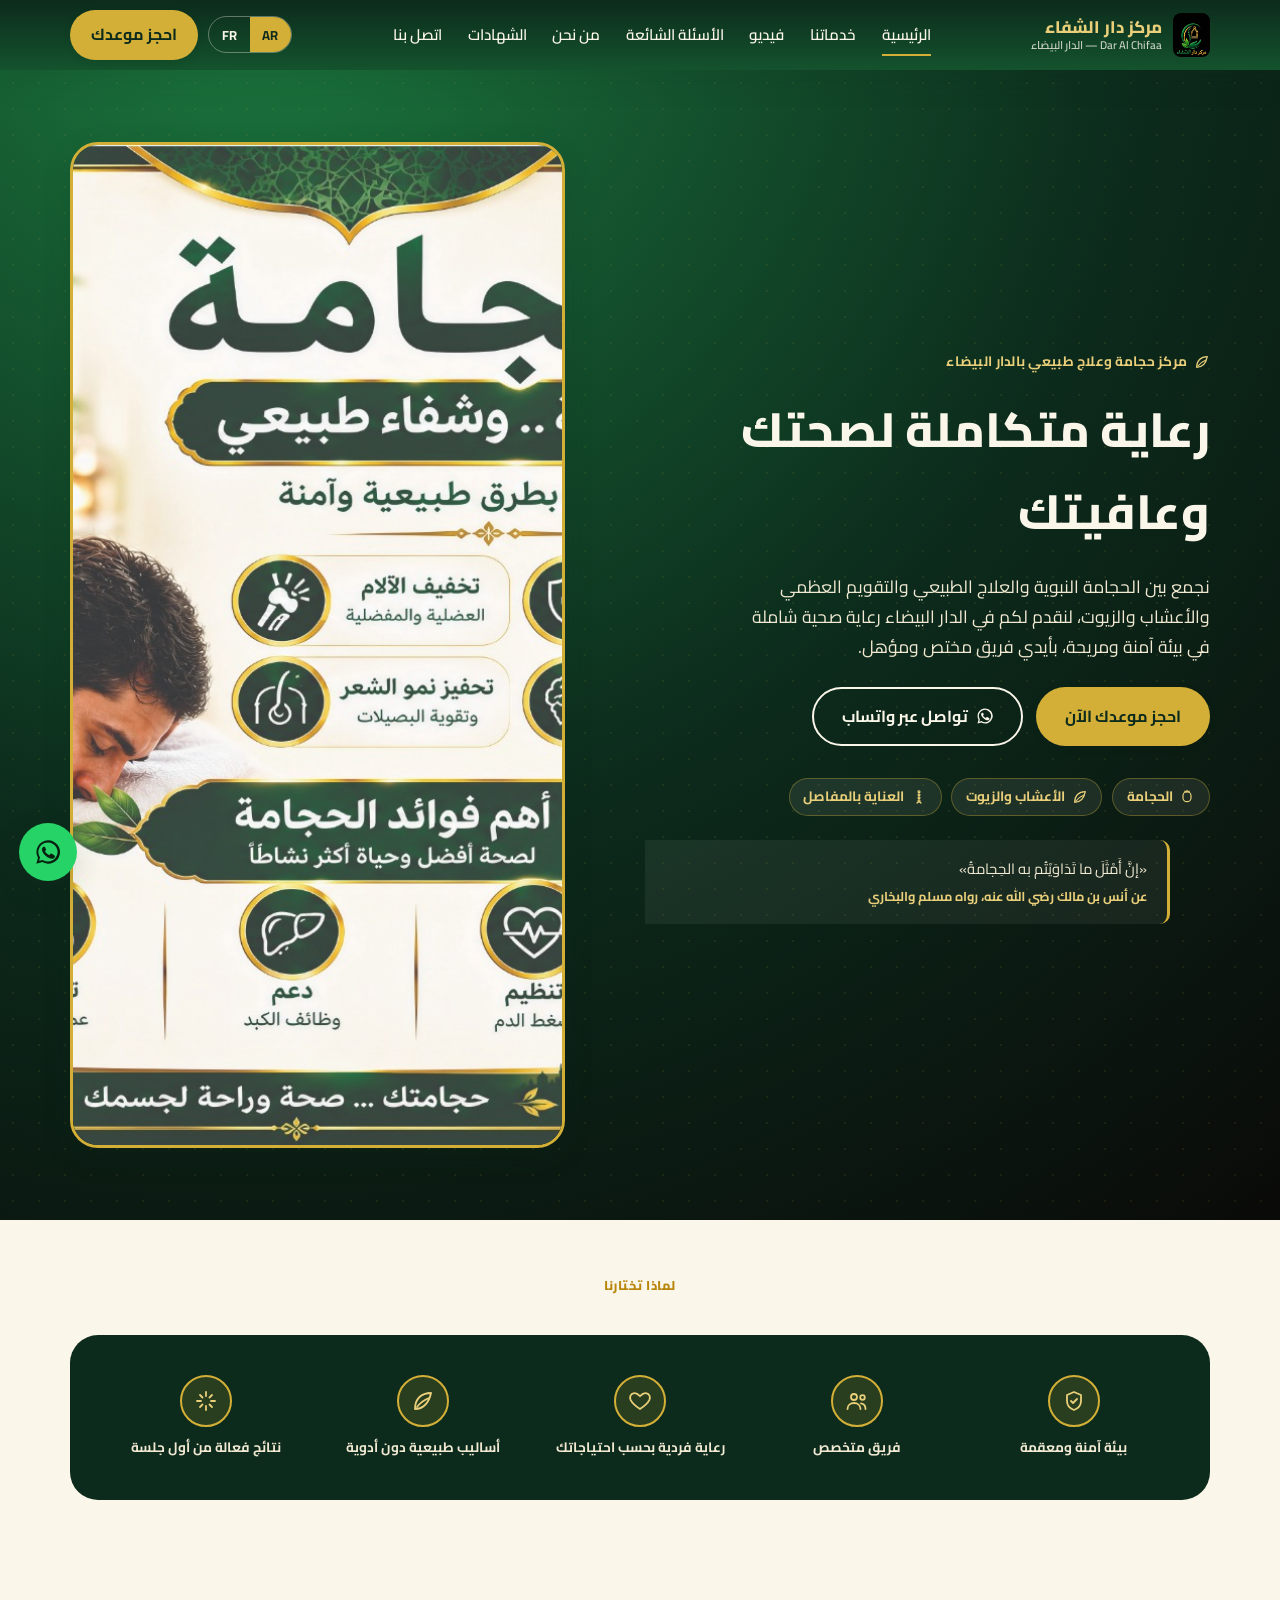
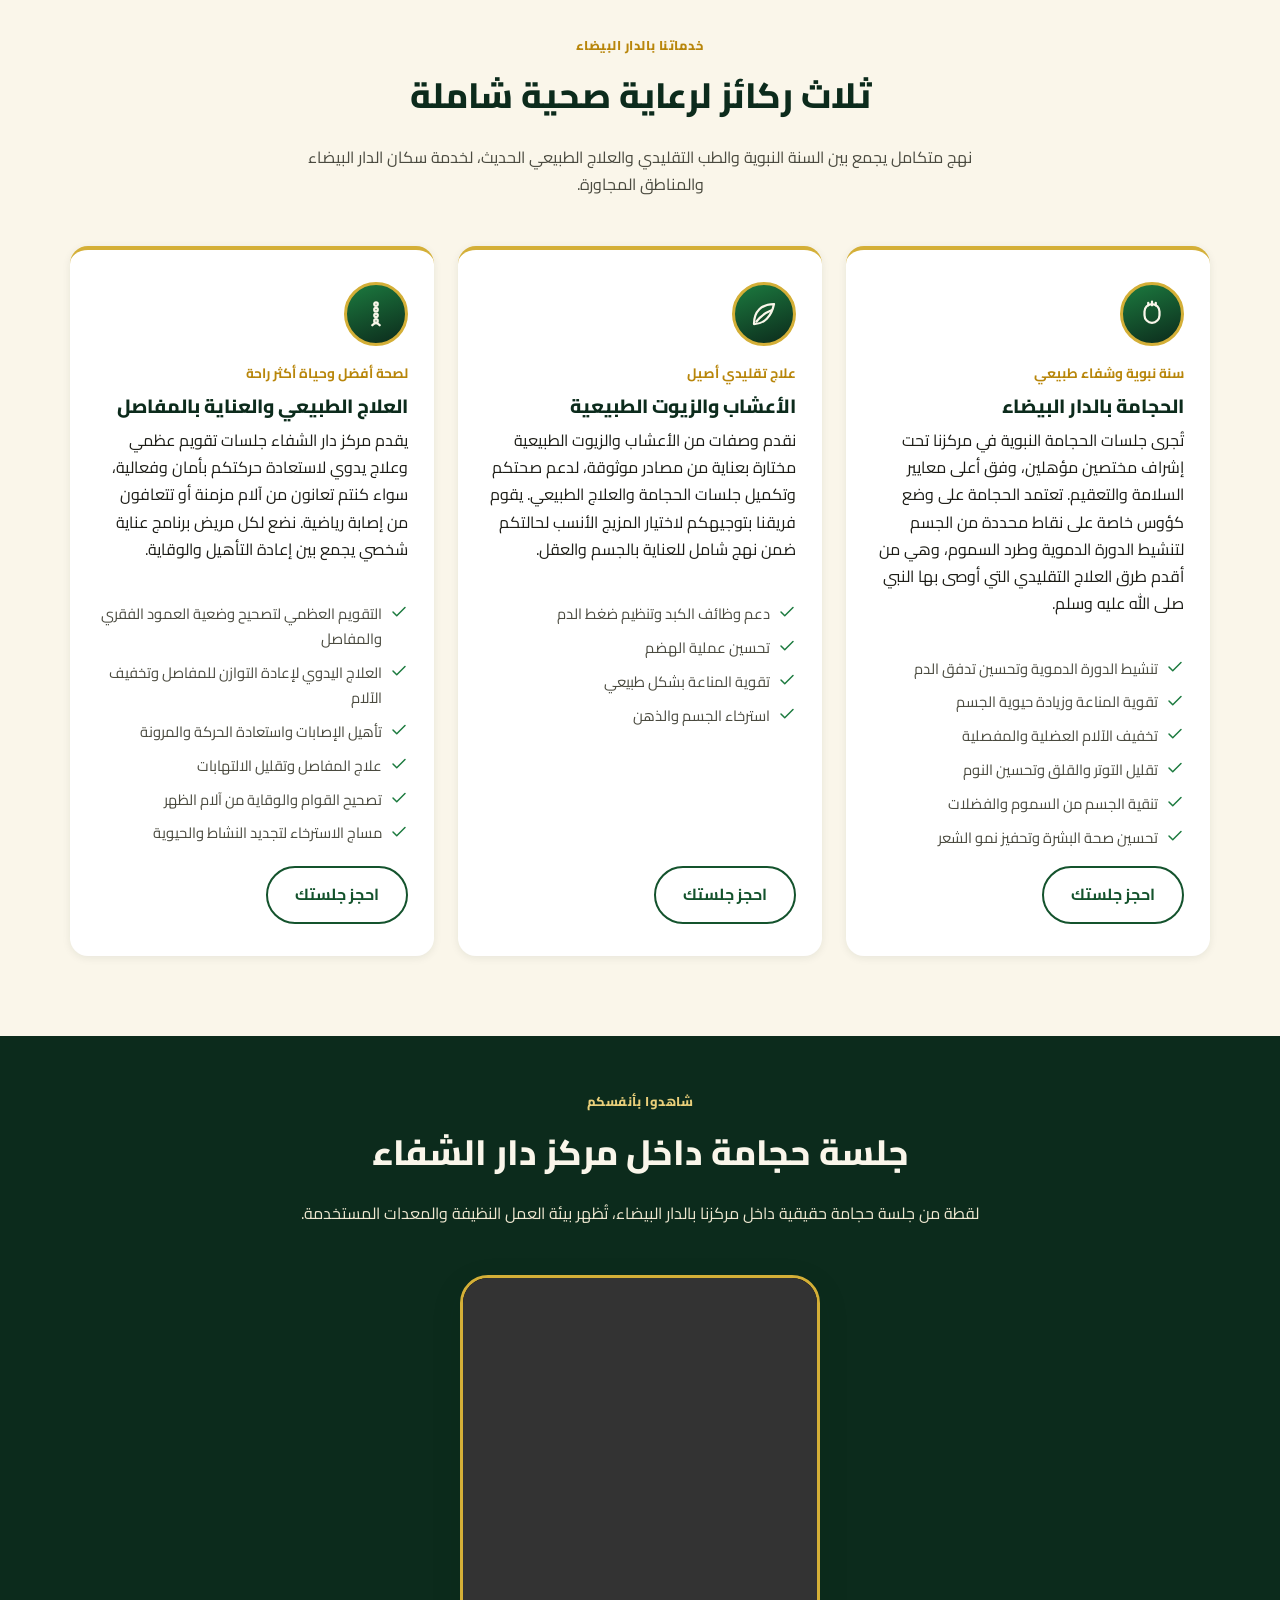
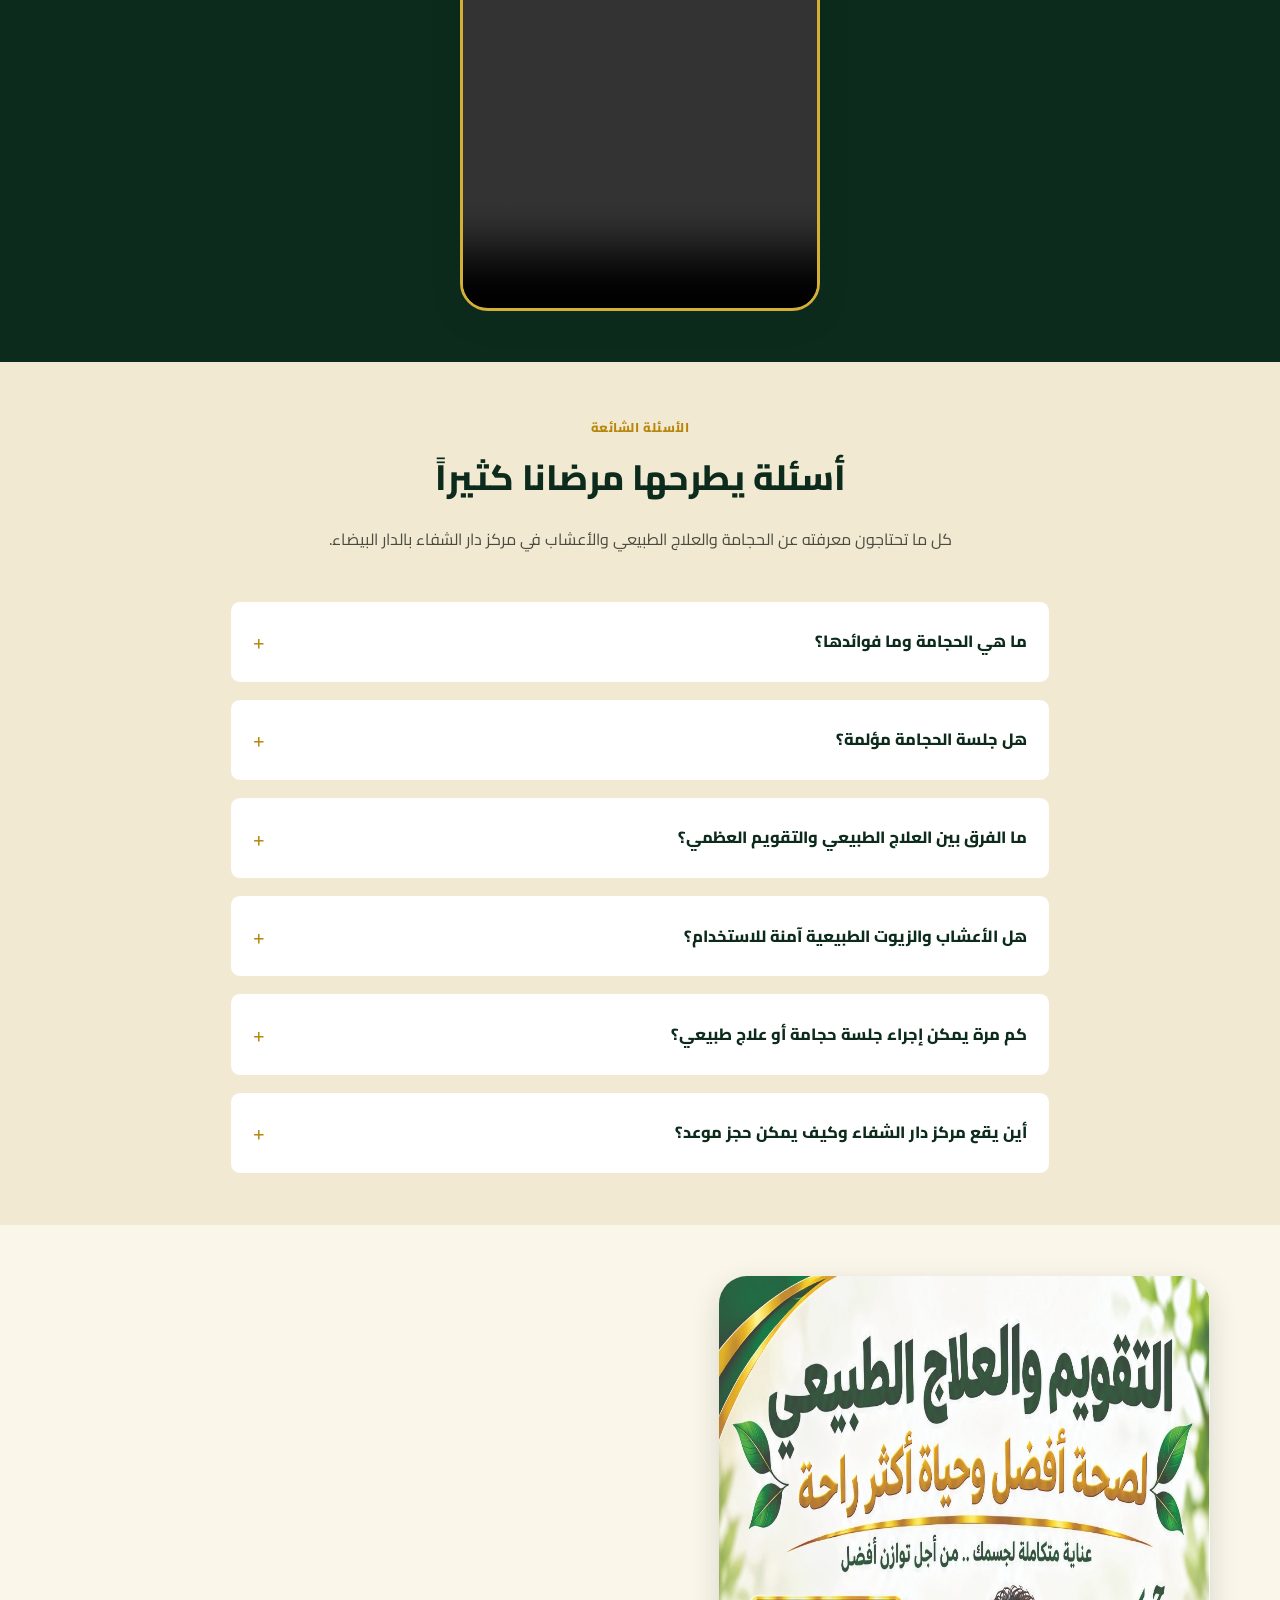
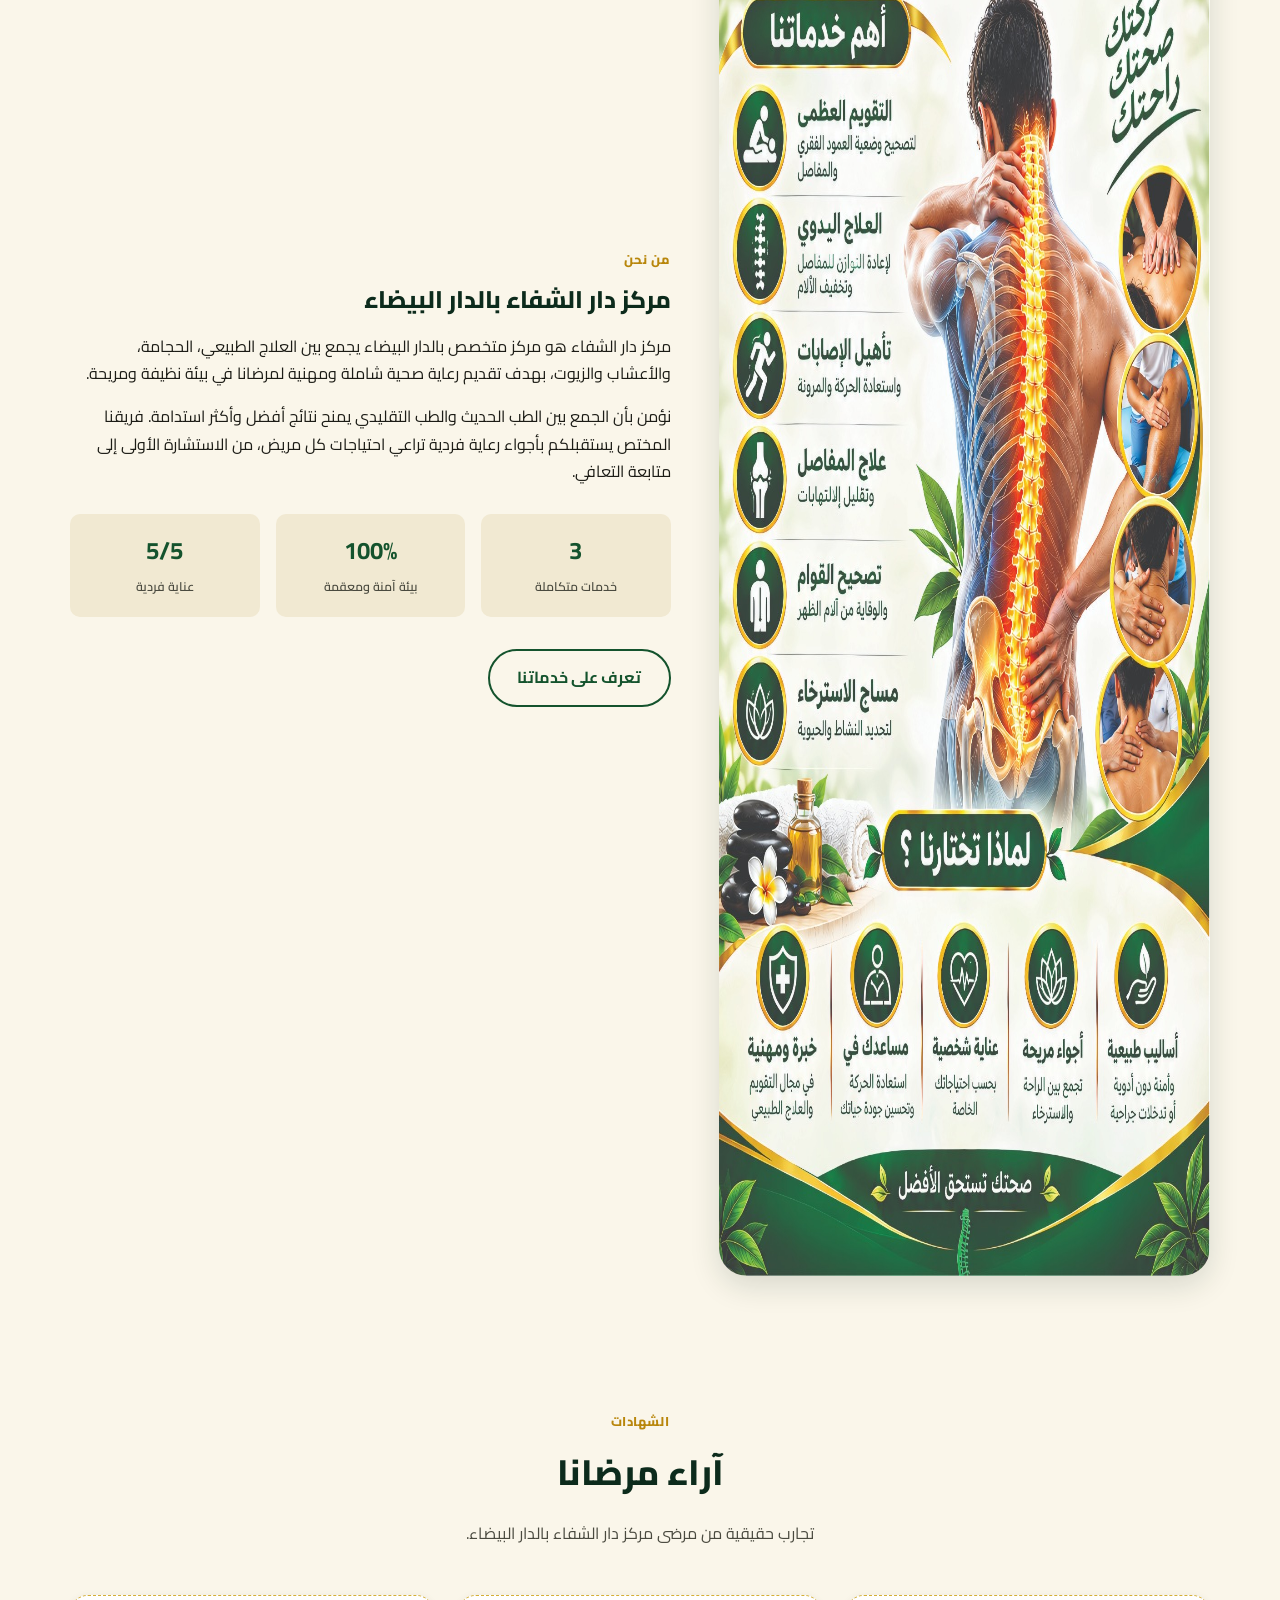
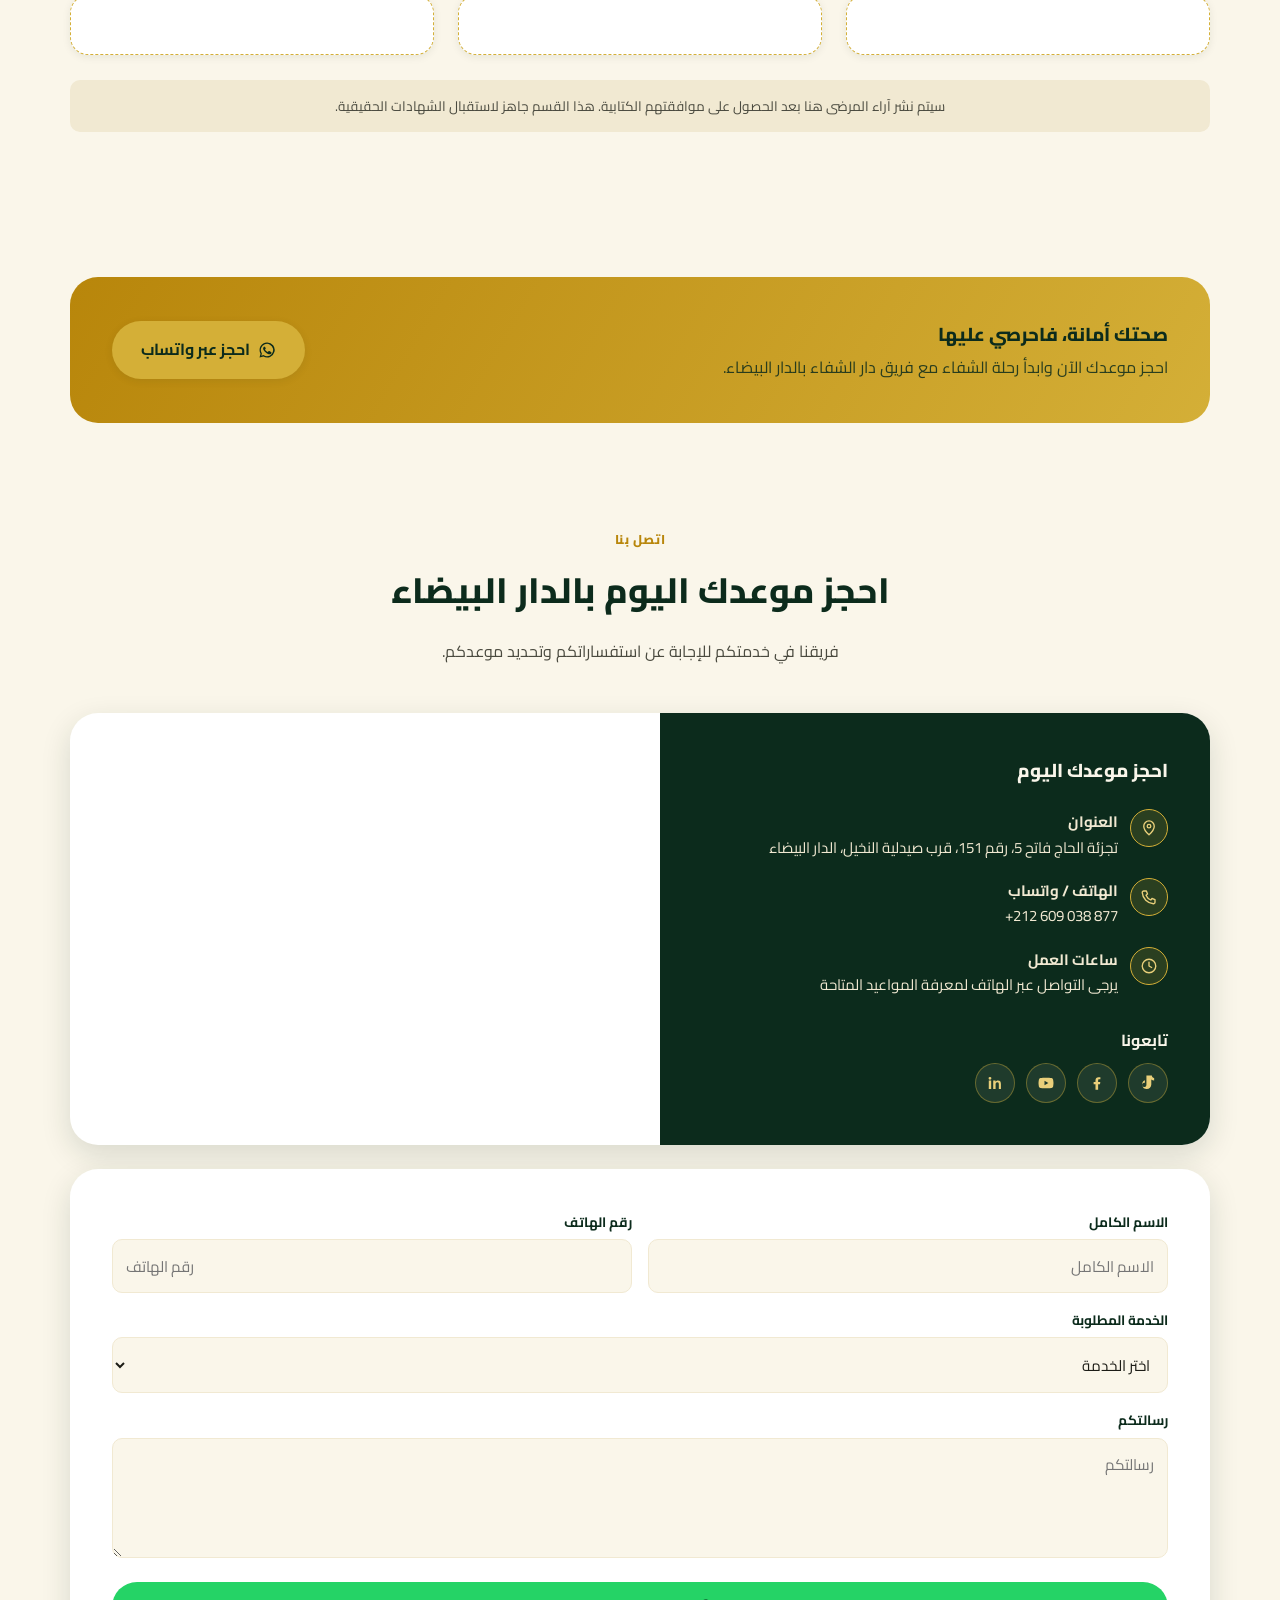
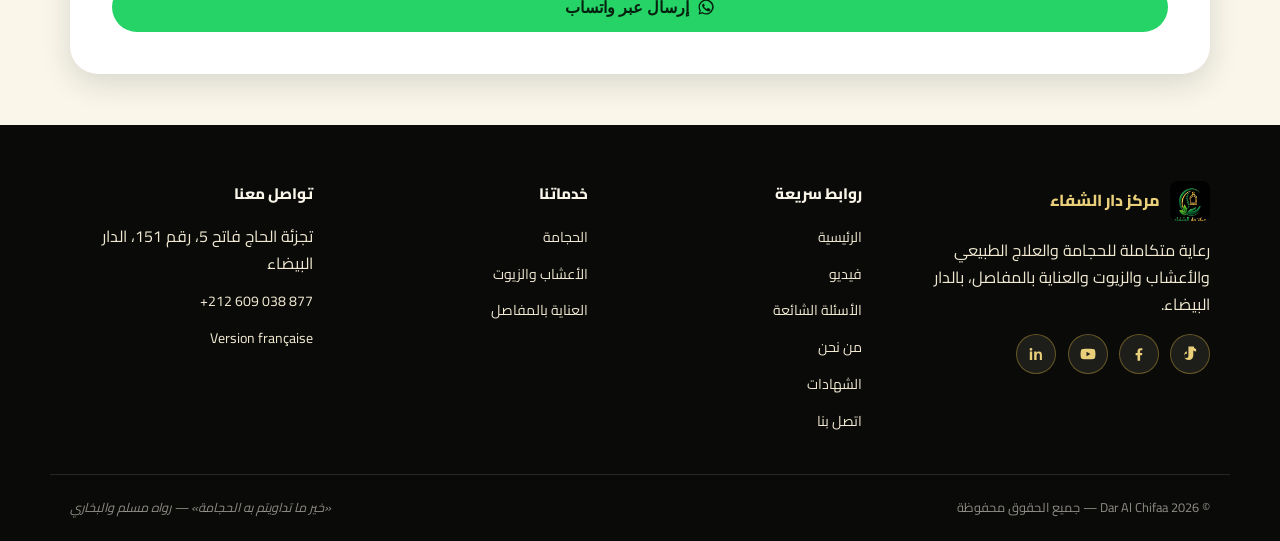
==== commit f9f72bee: "Ajout d'une video de seance (Hijama) sur le site - assets/video/seance-hijama.mp4 : copie publiee de" ====
--- a/index.html
+++ b/index.html
@@ -133,6 +133,7 @@
     <nav class="main-nav" id="main-nav">
       <a href="#home">الرئيسية</a>
       <a href="#services">خدماتنا</a>
+      <a href="#video">فيديو</a>
       <a href="#faq">الأسئلة الشائعة</a>
       <a href="#about">من نحن</a>
       <a href="#testimonials">الشهادات</a>
@@ -269,6 +270,21 @@
           </ul>
           <a class="btn btn-outline-dark" href="#contact">احجز جلستك</a>
         </article>
+      </div>
+    </div>
+  </section>
+
+  <!-- ============ VIDÉO ============ -->
+  <section id="video" class="section-tight video-showcase">
+    <div class="container">
+      <div class="section-head reveal">
+        <span class="eyebrow">شاهدوا بأنفسكم</span>
+        <h2>جلسة حجامة داخل مركز دار الشفاء</h2>
+        <p>لقطة من جلسة حجامة حقيقية داخل مركزنا بالدار البيضاء، تُظهر بيئة العمل النظيفة والمعدات المستخدمة.</p>
+      </div>
+      <div class="video-frame reveal">
+        <video src="/assets/video/seance-hijama.mp4" controls preload="metadata" playsinline
+               aria-label="فيديو لجلسة حجامة داخل مركز دار الشفاء بالدار البيضاء"></video>
       </div>
     </div>
   </section>
@@ -475,6 +491,7 @@
       <h4>روابط سريعة</h4>
       <ul>
         <li><a href="#home">الرئيسية</a></li>
+        <li><a href="#video">فيديو</a></li>
         <li><a href="#faq">الأسئلة الشائعة</a></li>
         <li><a href="#about">من نحن</a></li>
         <li><a href="#testimonials">الشهادات</a></li>
--- a/assets/css/style.css
+++ b/assets/css/style.css
@@ -280,6 +280,19 @@
 input:focus,textarea:focus,select:focus{outline:none;border-color:var(--c-gold-500)}
 textarea{min-height:120px;resize:vertical}
 @media (max-width:900px){.contact-wrap{grid-template-columns:1fr}.form-row.two{grid-template-columns:1fr}}
+
+/* ---------- Vidéo (aperçu d'une séance) ---------- */
+.video-showcase{background:var(--c-green-900)}
+.video-showcase .section-head{color:var(--c-cream)}
+.video-showcase .section-head p{color:var(--c-cream-dark)}
+.video-showcase .eyebrow{color:var(--c-gold-300)}
+.video-showcase .section-head h2{color:var(--c-cream)}
+.video-frame{
+  max-width:360px;margin-inline:auto;border-radius:var(--radius-lg);
+  overflow:hidden;box-shadow:var(--shadow-md);border:3px solid var(--c-gold-500);
+  background:#000;
+}
+.video-frame video{width:100%;aspect-ratio:9/16;object-fit:cover;display:block}
 
 /* ---------- FAQ ---------- */
 .faq-list{max-width:820px;margin-inline:auto;display:flex;flex-direction:column;gap:1rem}
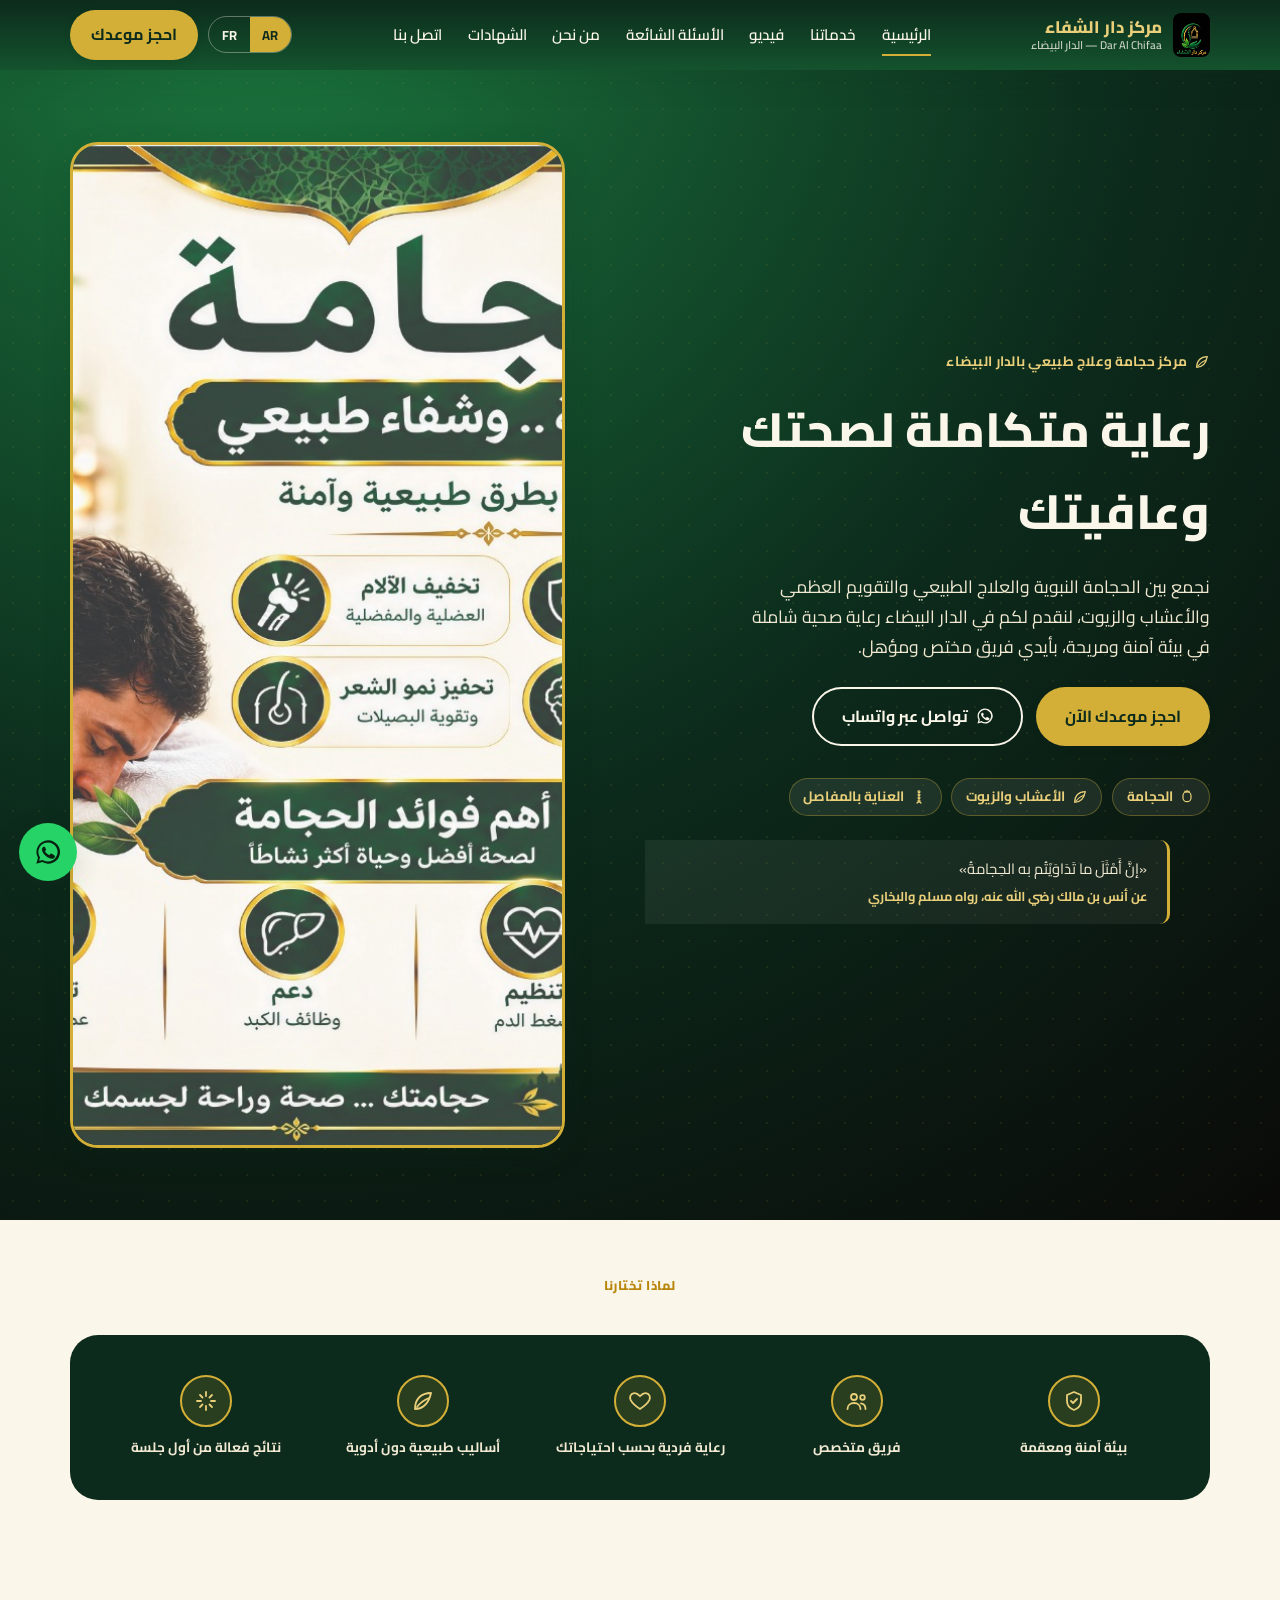
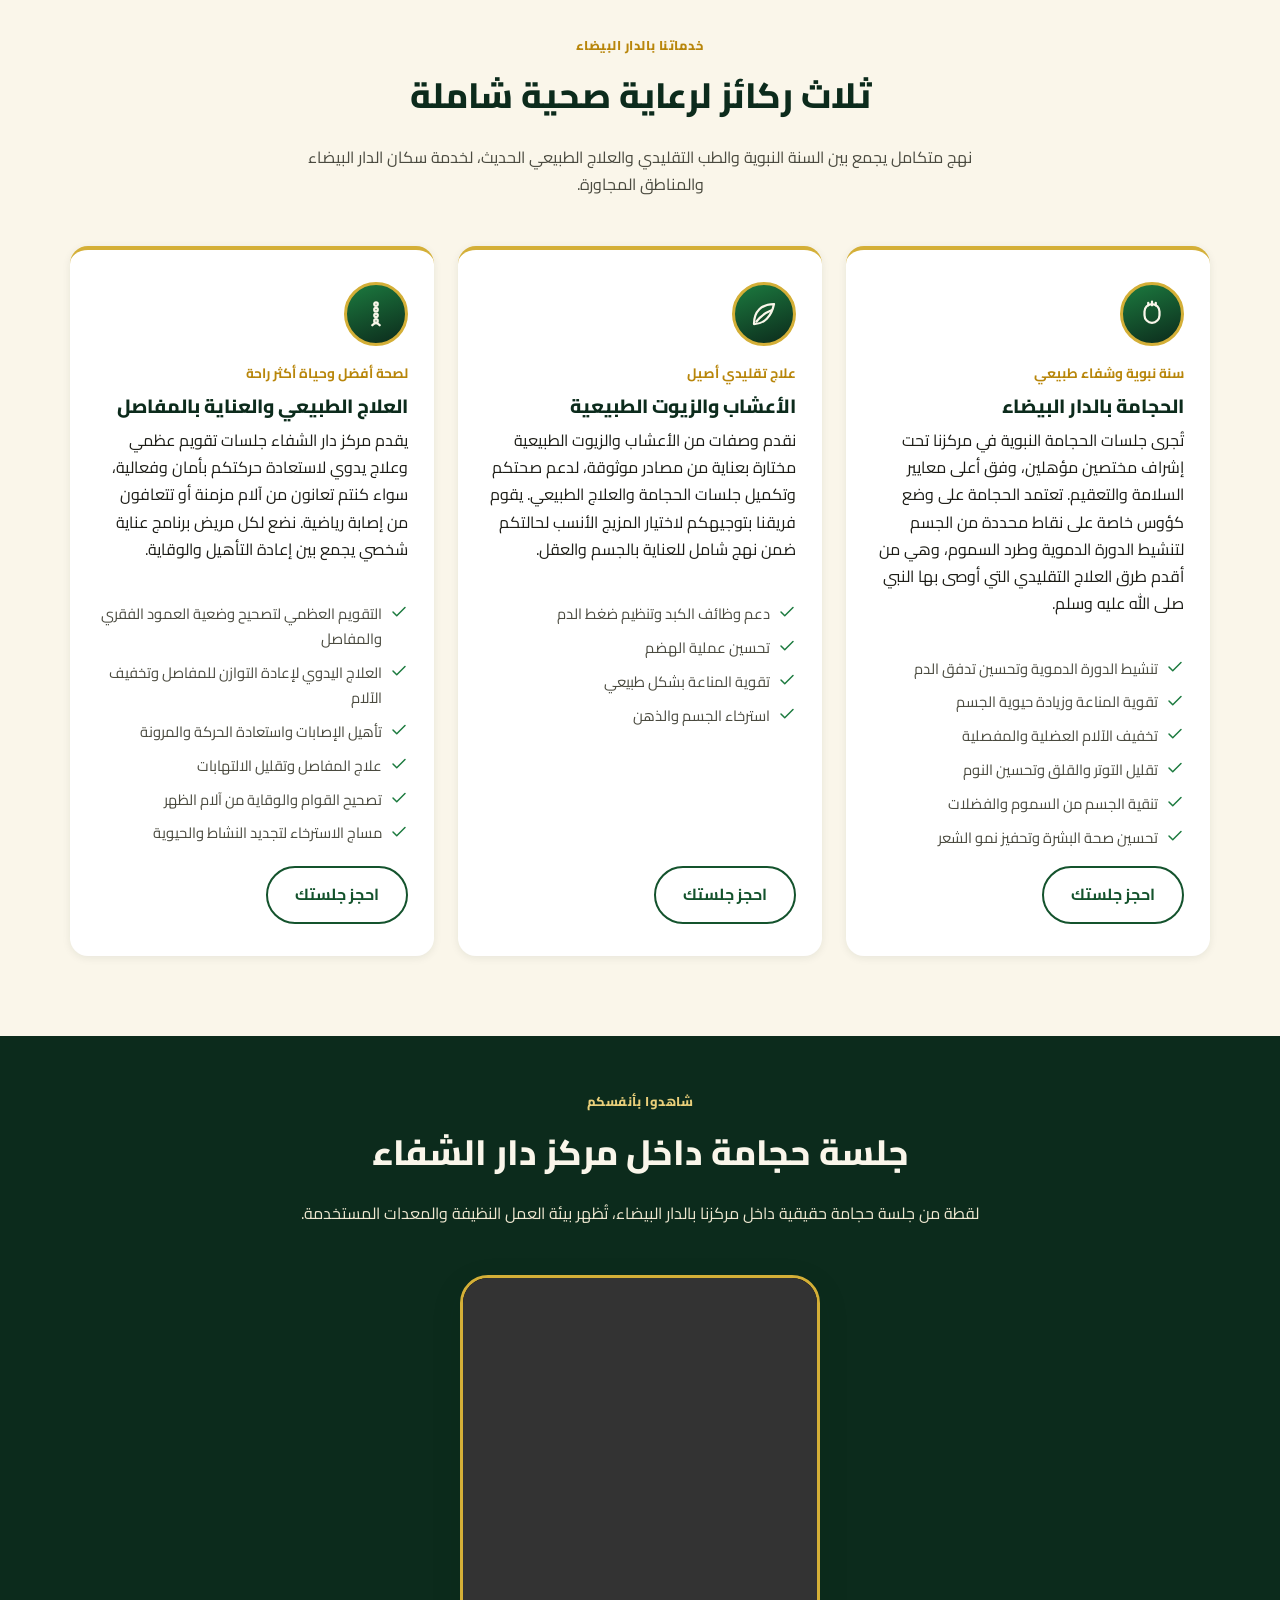
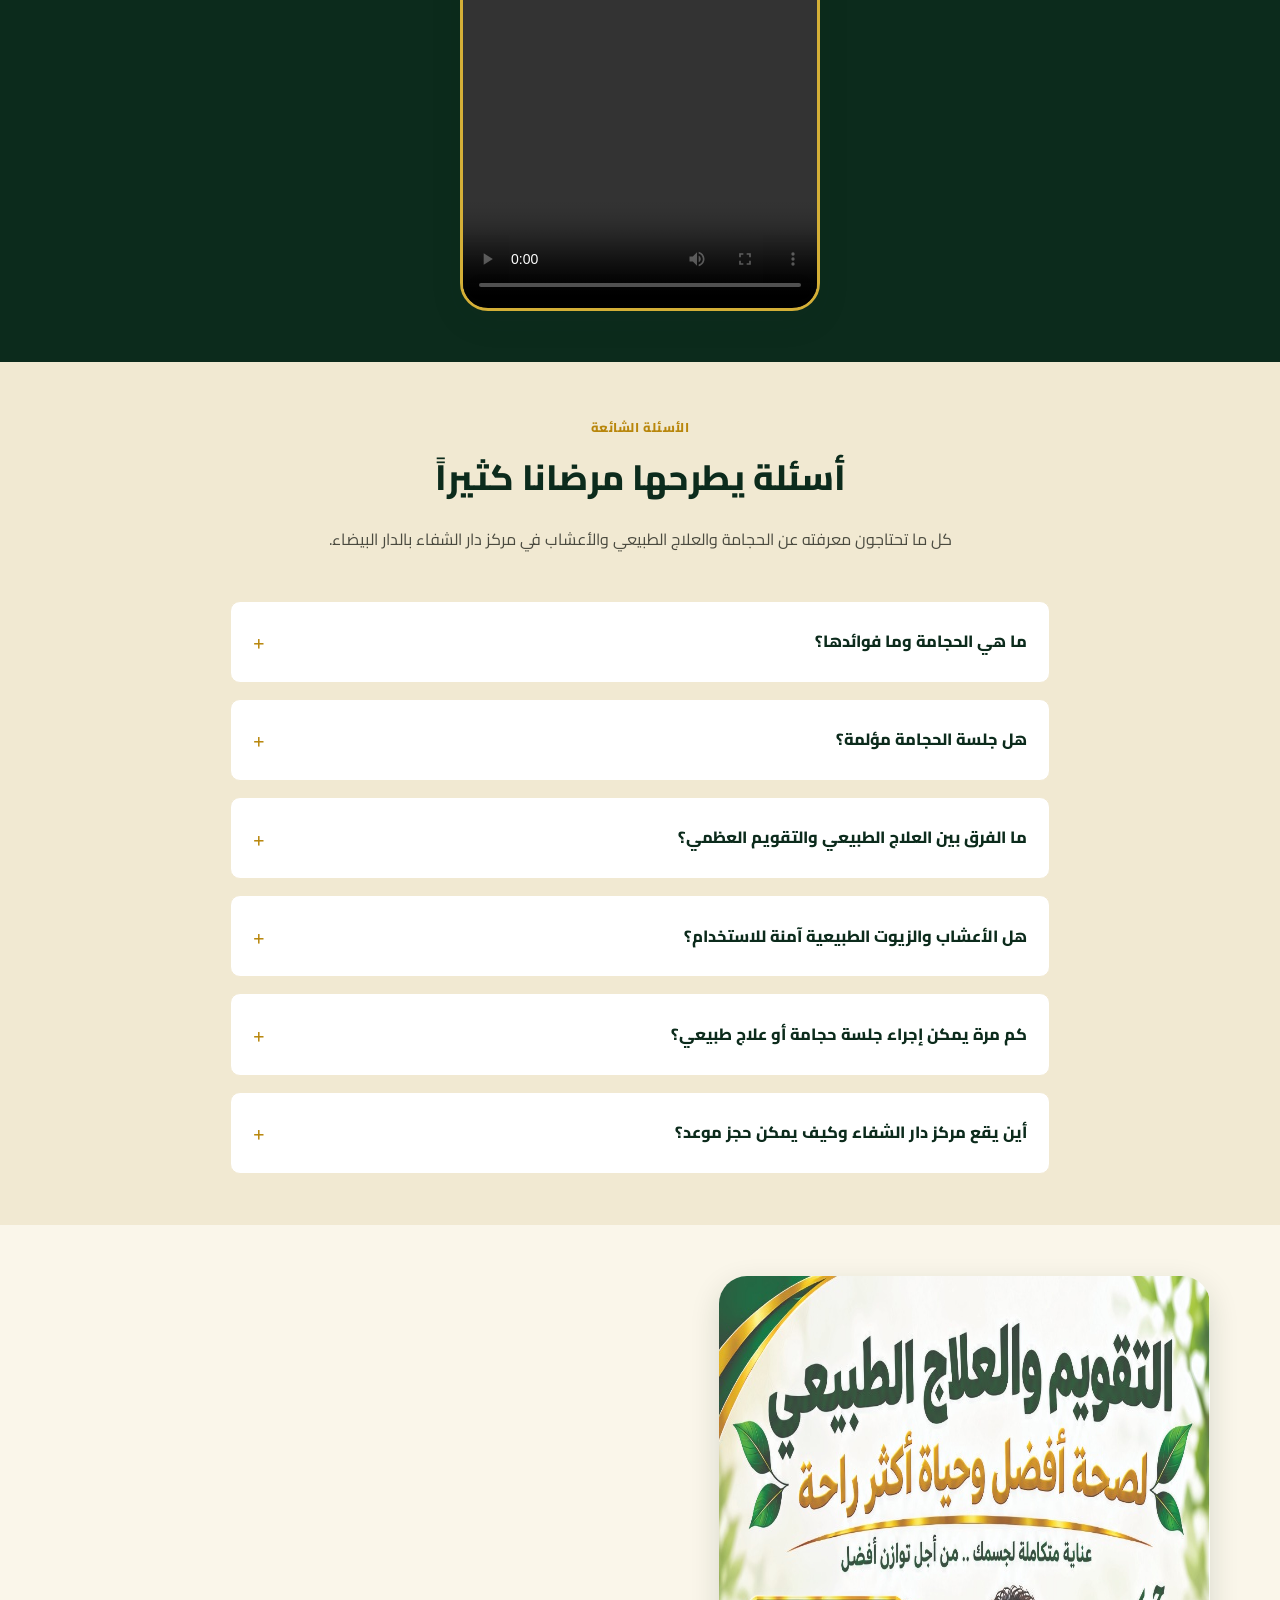
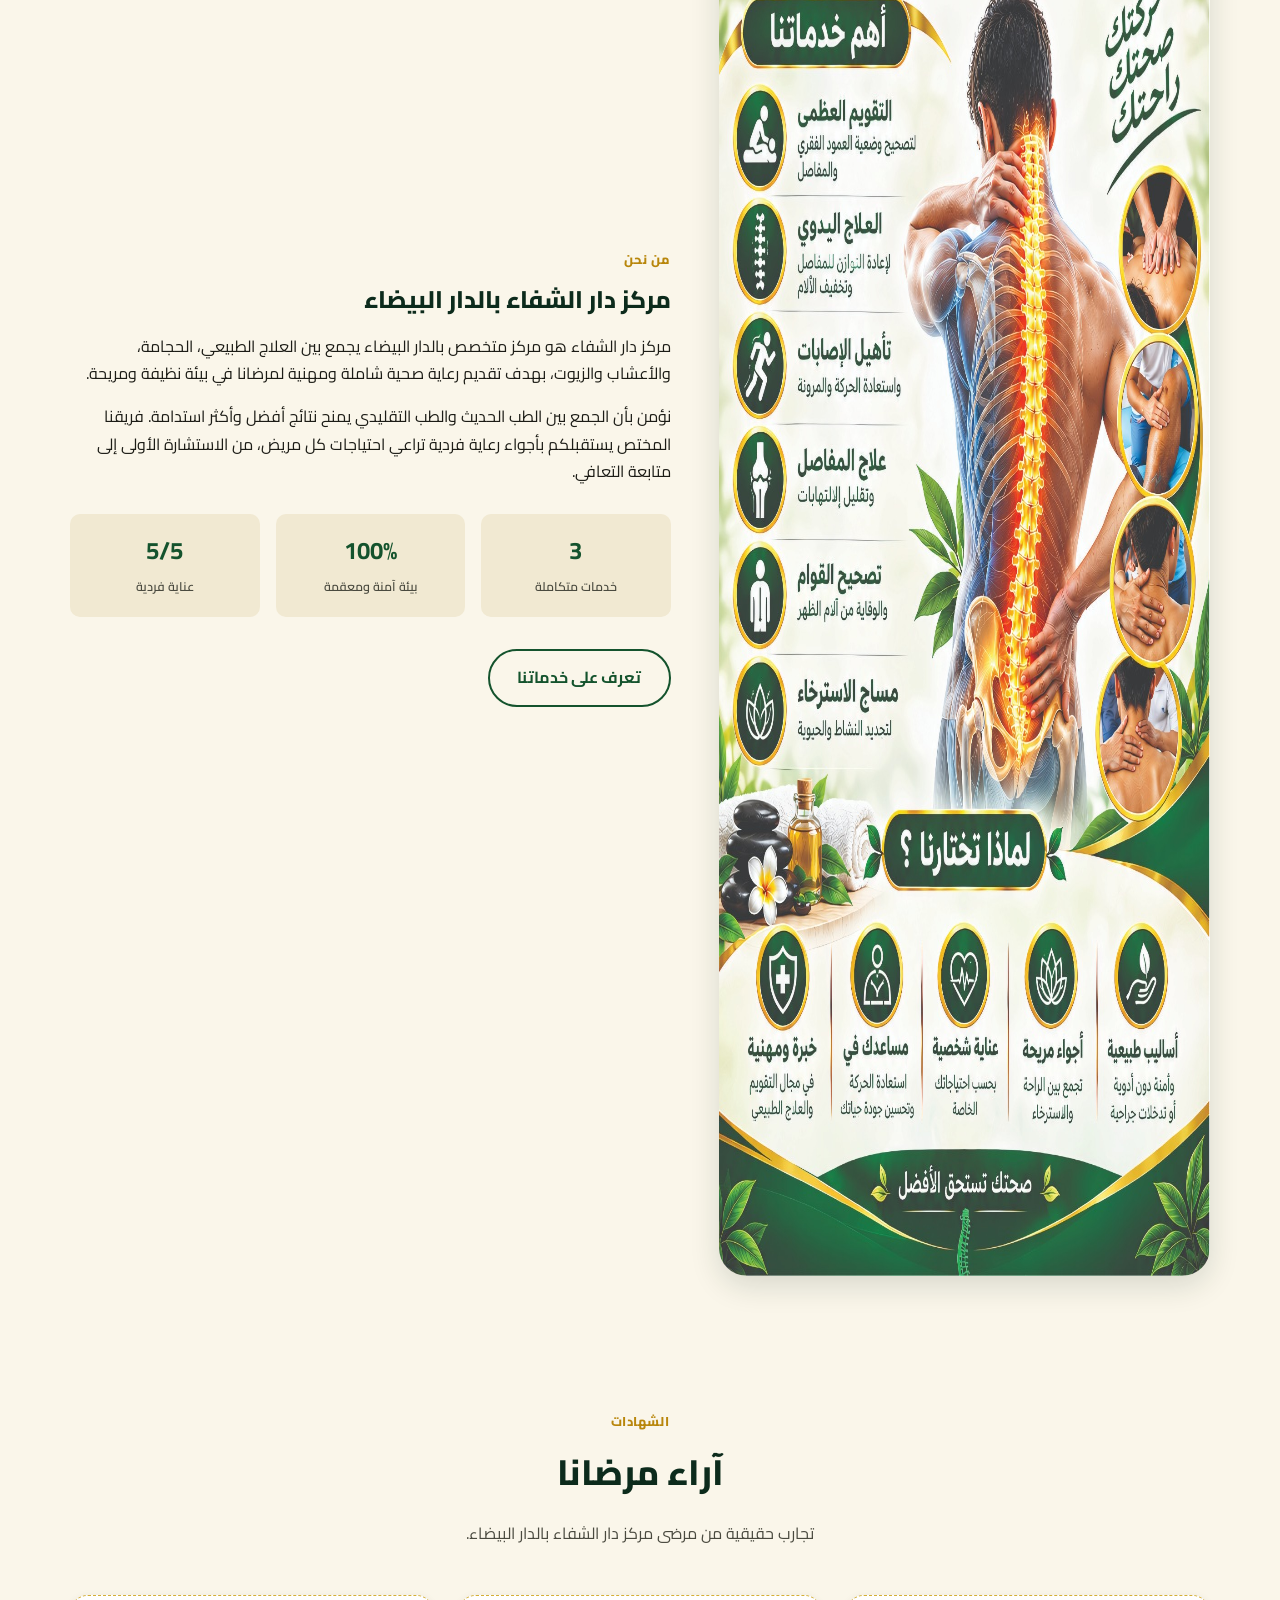
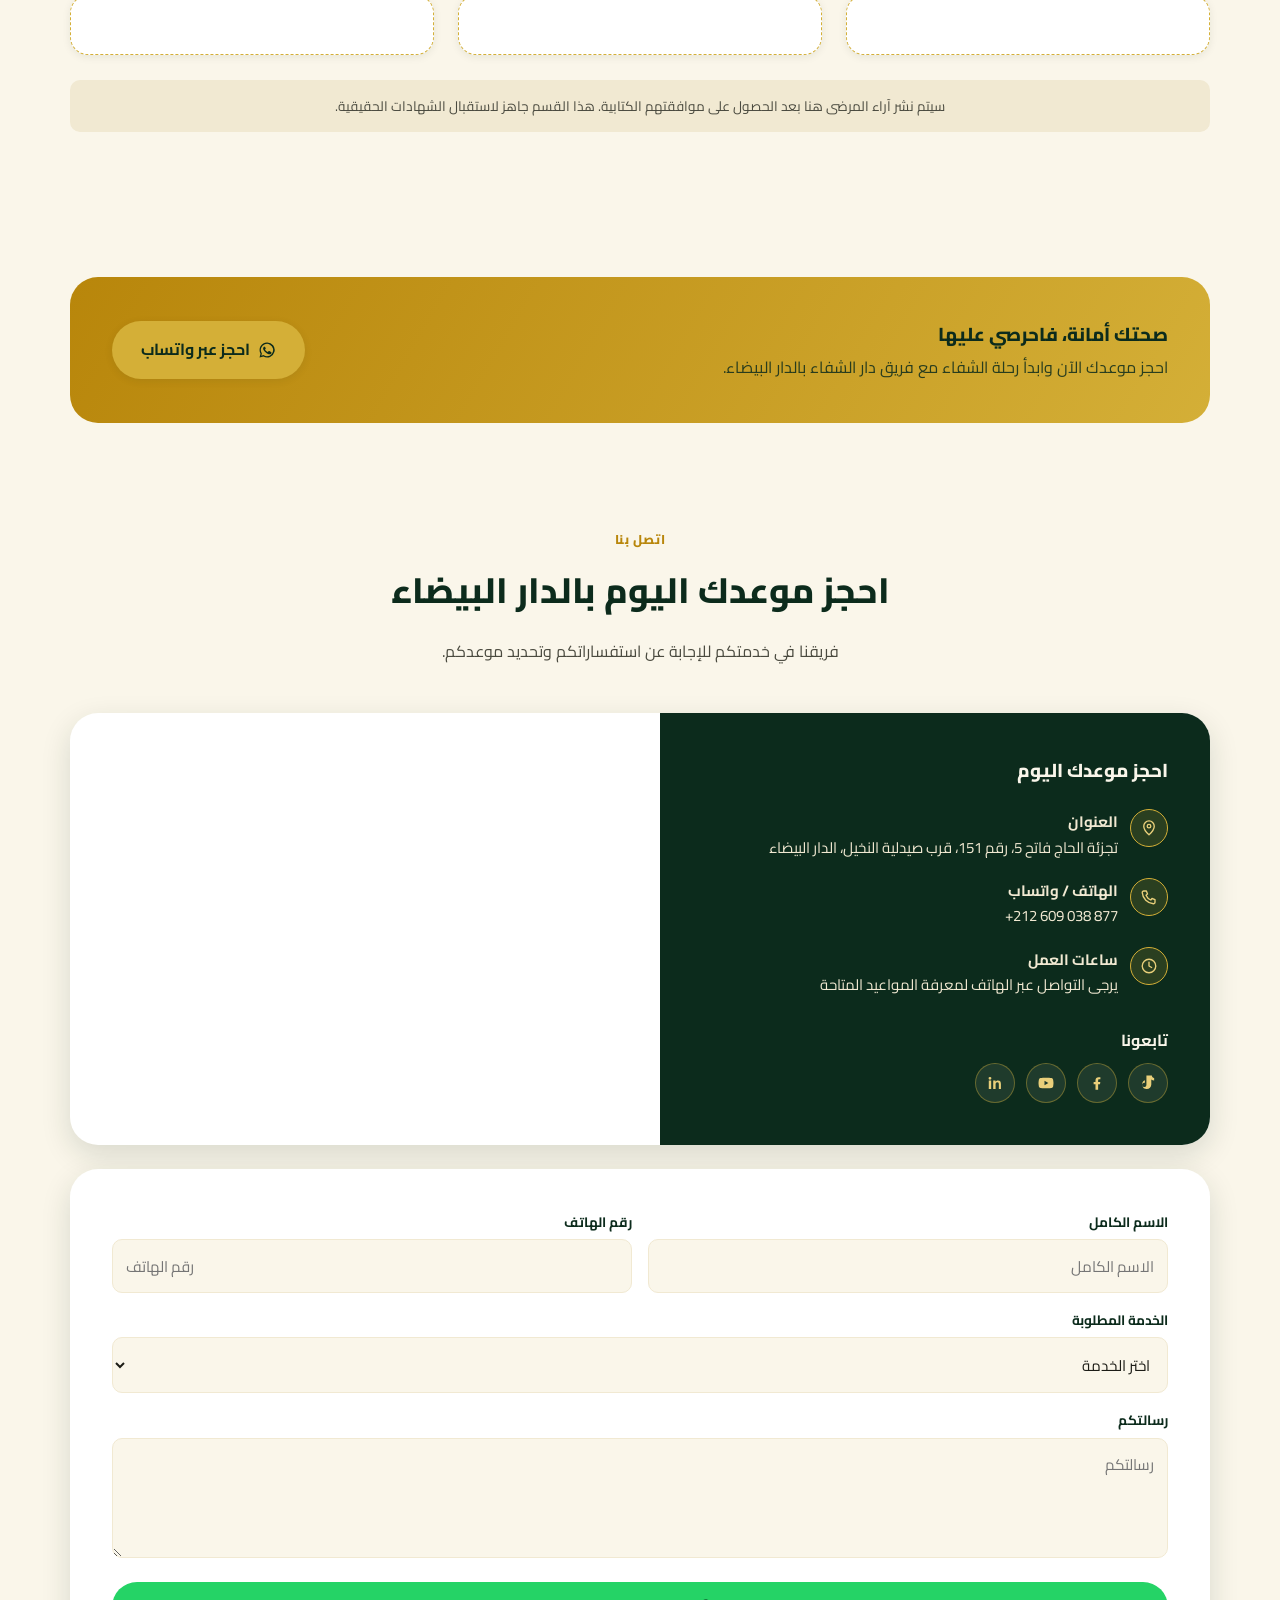
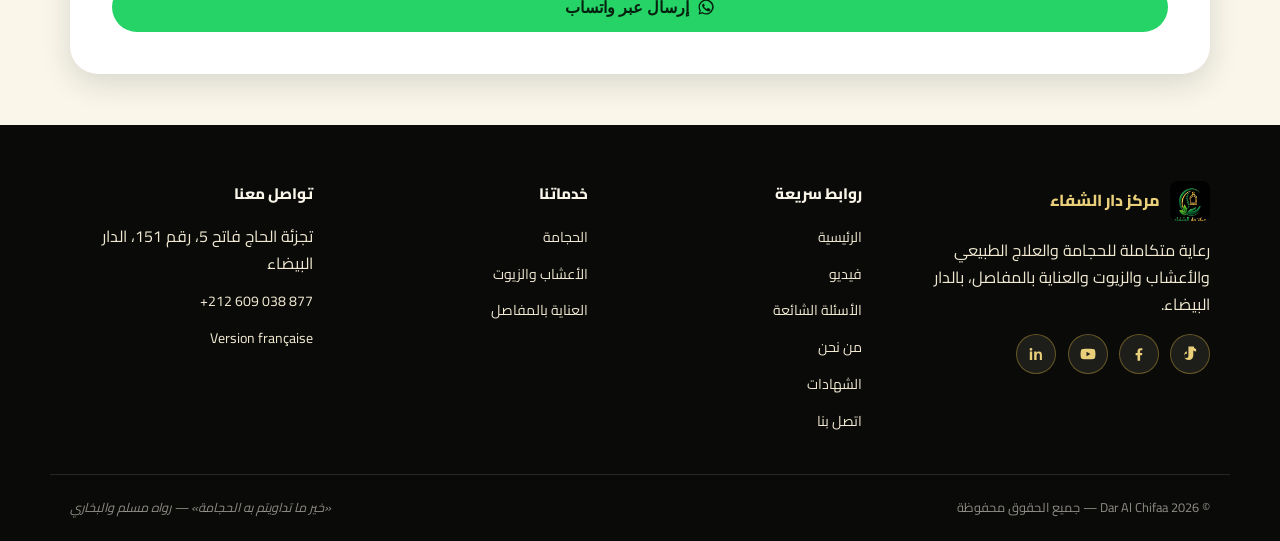
==== commit 5cd27f23: "Fix : page FR inaccessible en double-clic (liens-dossier fr/ et ../) Sous file://, un lien vers un d" ====
--- a/index.html
+++ b/index.html
@@ -13,8 +13,8 @@
 <link rel="alternate" hreflang="fr" href="https://dar-alchifaa.ma/fr/">
 <link rel="alternate" hreflang="x-default" href="https://dar-alchifaa.ma/">
 
-<link rel="icon" type="image/png" href="/assets/img/logo-icon.png">
-<link rel="apple-touch-icon" href="/assets/img/logo-icon.png">
+<link rel="icon" type="image/png" href="assets/img/logo-icon.png">
+<link rel="apple-touch-icon" href="assets/img/logo-icon.png">
 
 <!-- Open Graph / Twitter -->
 <meta property="og:type" content="business.business">
@@ -31,7 +31,7 @@
 <link rel="preconnect" href="https://fonts.gstatic.com" crossorigin>
 <link href="https://fonts.googleapis.com/css2?family=Cairo:wght@500;600;700;800&family=Tajawal:wght@500;700;800&family=Poppins:wght@500;600;700;800&display=swap" rel="stylesheet">
 
-<link rel="stylesheet" href="/assets/css/style.css">
+<link rel="stylesheet" href="assets/css/style.css">
 
 <!-- JSON-LD : fiche établissement (SEO local) -->
 <script type="application/ld+json">
@@ -126,7 +126,7 @@
 <header class="site-header">
   <div class="container header-inner">
     <a class="brand" href="#home">
-      <img src="/assets/img/logo-dar-alchifaa.png" alt="مركز دار الشفاء — Dar Al Chifaa، حجامة وعلاج طبيعي بالدار البيضاء" width="44" height="44" style="object-fit:cover">
+      <img src="assets/img/logo-dar-alchifaa.png" alt="مركز دار الشفاء — Dar Al Chifaa، حجامة وعلاج طبيعي بالدار البيضاء" width="44" height="44" style="object-fit:cover">
       <span class="brand-name">مركز دار الشفاء<small>Dar Al Chifaa — الدار البيضاء</small></span>
     </a>
 
@@ -142,8 +142,8 @@
 
     <div class="header-actions">
       <div class="lang-switch" role="group" aria-label="Language / اللغة">
-        <a href="/" class="active" aria-current="page">AR</a>
-        <a href="/fr/">FR</a>
+        <a href="index.html" class="active" aria-current="page">AR</a>
+        <a href="fr/index.html">FR</a>
       </div>
       <a class="btn btn-primary" style="padding:.6em 1.2em" href="#contact">احجز موعدك</a>
       <button class="nav-toggle" id="nav-toggle" aria-label="القائمة" aria-expanded="false" aria-controls="main-nav">☰</button>
@@ -185,7 +185,7 @@
       </div>
 
       <div class="hero-media reveal">
-        <img src="/assets/img/hero-hijama.jpg" alt="جلسة حجامة نبوية في مركز دار الشفاء بالدار البيضاء" width="800" height="1000">
+        <img src="assets/img/hero-hijama.jpg" alt="جلسة حجامة نبوية في مركز دار الشفاء بالدار البيضاء" width="800" height="1000">
       </div>
     </div>
   </section>
@@ -283,7 +283,7 @@
         <p>لقطة من جلسة حجامة حقيقية داخل مركزنا بالدار البيضاء، تُظهر بيئة العمل النظيفة والمعدات المستخدمة.</p>
       </div>
       <div class="video-frame reveal">
-        <video src="/assets/video/seance-hijama.mp4" controls preload="metadata" playsinline
+        <video src="assets/video/seance-hijama.mp4" controls preload="metadata" playsinline
                aria-label="فيديو لجلسة حجامة داخل مركز دار الشفاء بالدار البيضاء"></video>
       </div>
     </div>
@@ -330,7 +330,7 @@
   <section id="about" class="section-tight">
     <div class="container about-grid">
       <div class="about-media reveal">
-        <img src="/assets/img/articulations-services.jpg" alt="خدمات العلاج الطبيعي والتقويم العظمي في مركز دار الشفاء بالدار البيضاء" loading="lazy" width="1080" height="1600">
+        <img src="assets/img/articulations-services.jpg" alt="خدمات العلاج الطبيعي والتقويم العظمي في مركز دار الشفاء بالدار البيضاء" loading="lazy" width="1080" height="1600">
       </div>
       <div class="reveal">
         <span class="eyebrow">من نحن</span>
@@ -476,7 +476,7 @@
   <div class="container footer-grid">
     <div>
       <div class="footer-brand">
-        <img src="/assets/img/logo-dar-alchifaa.png" alt="مركز دار الشفاء" width="40" height="40" style="object-fit:cover;border-radius:8px">
+        <img src="assets/img/logo-dar-alchifaa.png" alt="مركز دار الشفاء" width="40" height="40" style="object-fit:cover;border-radius:8px">
         <span>مركز دار الشفاء</span>
       </div>
       <p>رعاية متكاملة للحجامة والعلاج الطبيعي والأعشاب والزيوت والعناية بالمفاصل، بالدار البيضاء.</p>
@@ -511,7 +511,7 @@
       <ul>
         <li><span>تجزئة الحاج فاتح 5، رقم 151، الدار البيضاء</span></li>
         <li><a href="tel:+212609038877" dir="ltr">+212 609 038 877</a></li>
-        <li><a href="/fr/">Version française</a></li>
+        <li><a href="fr/index.html">Version française</a></li>
       </ul>
     </div>
   </div>
@@ -525,6 +525,6 @@
   <svg width="28" height="28"><use href="#ic-whatsapp"/></svg>
 </a>
 
-<script src="/assets/js/main.js"></script>
+<script src="assets/js/main.js"></script>
 </body>
 </html>
